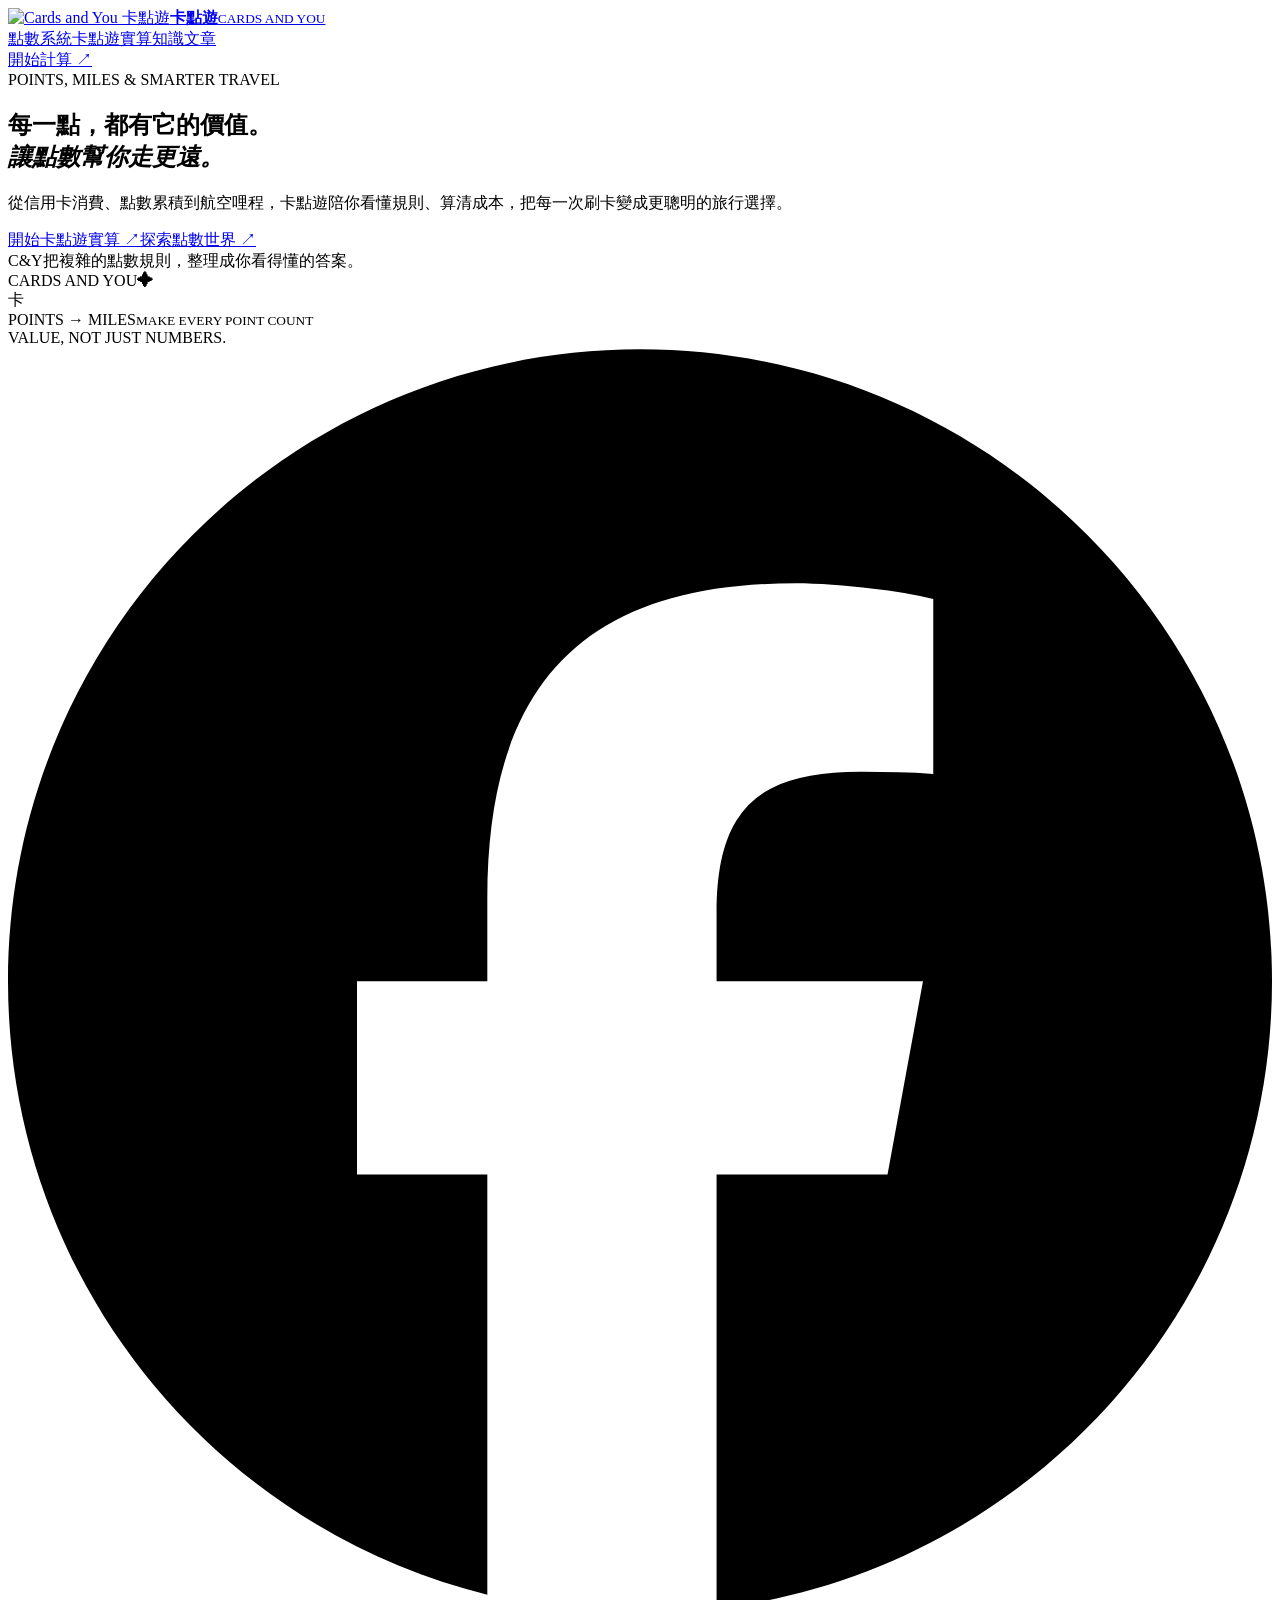
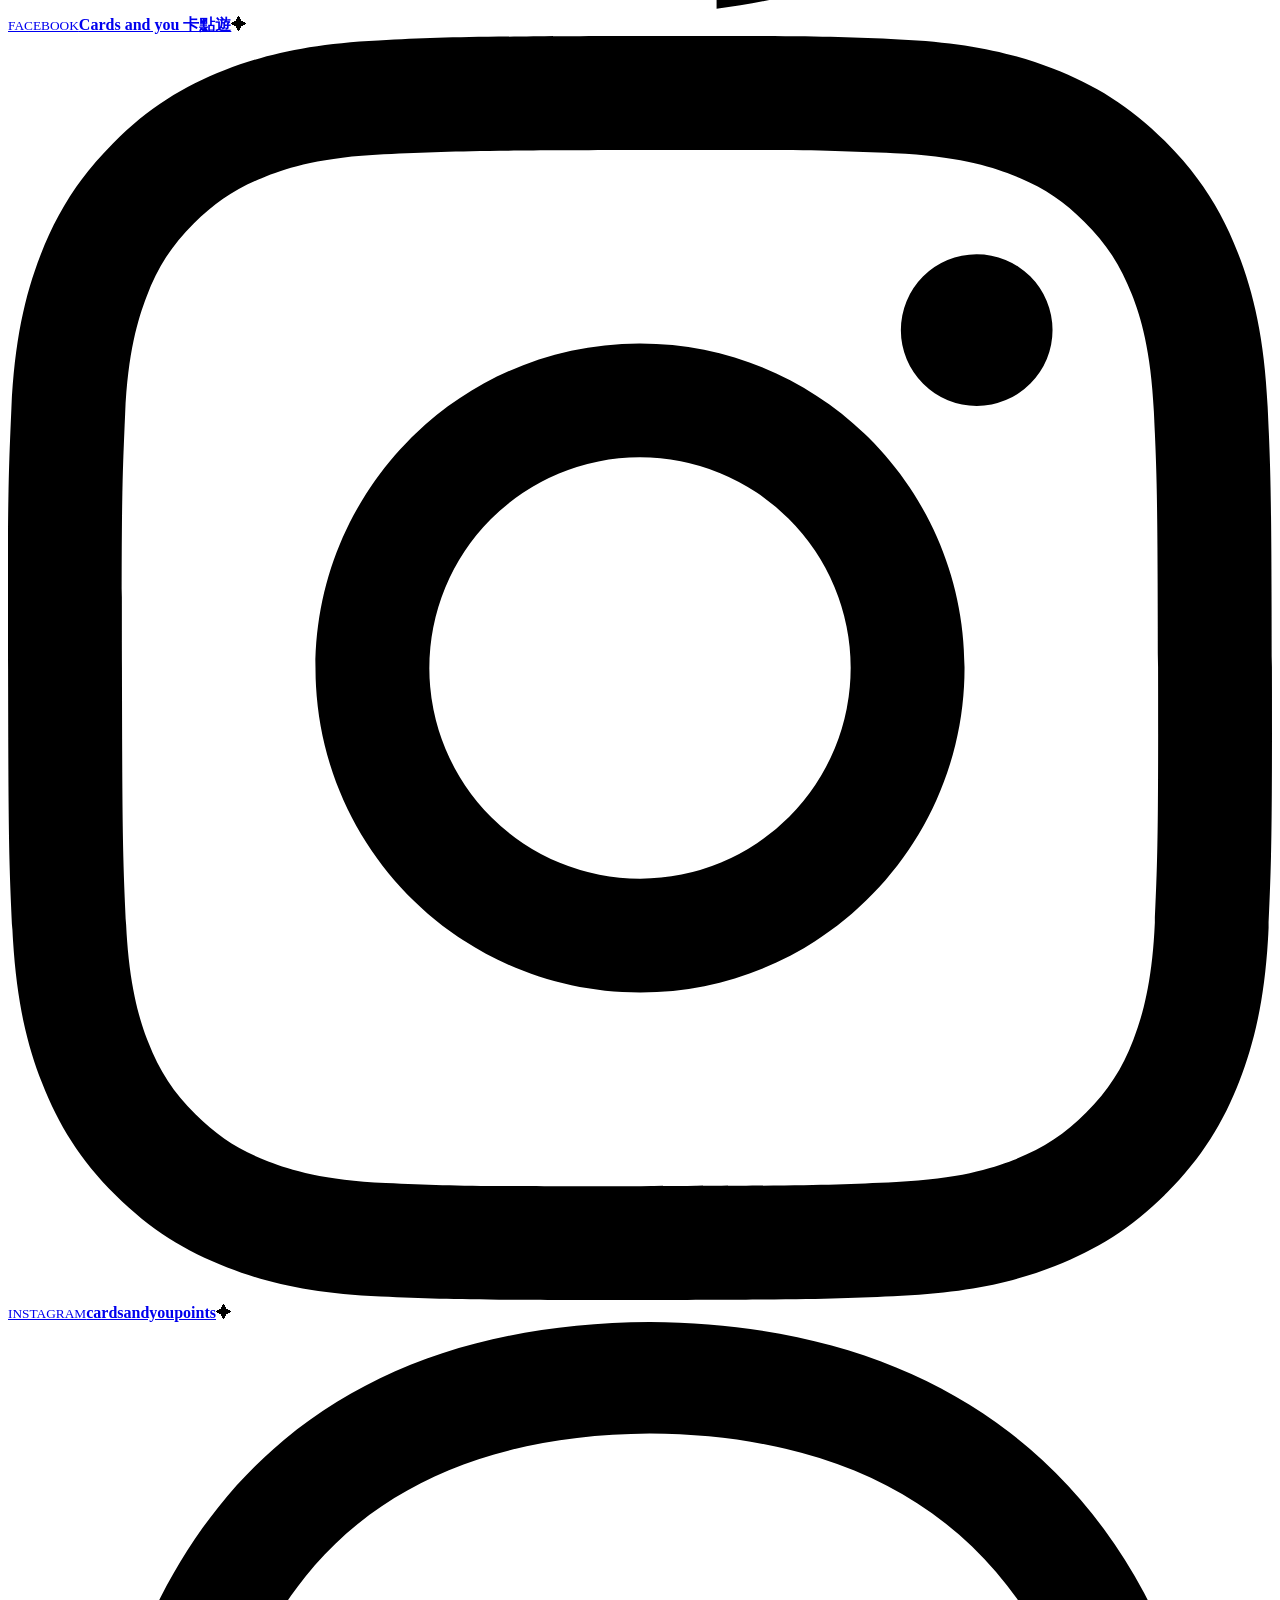
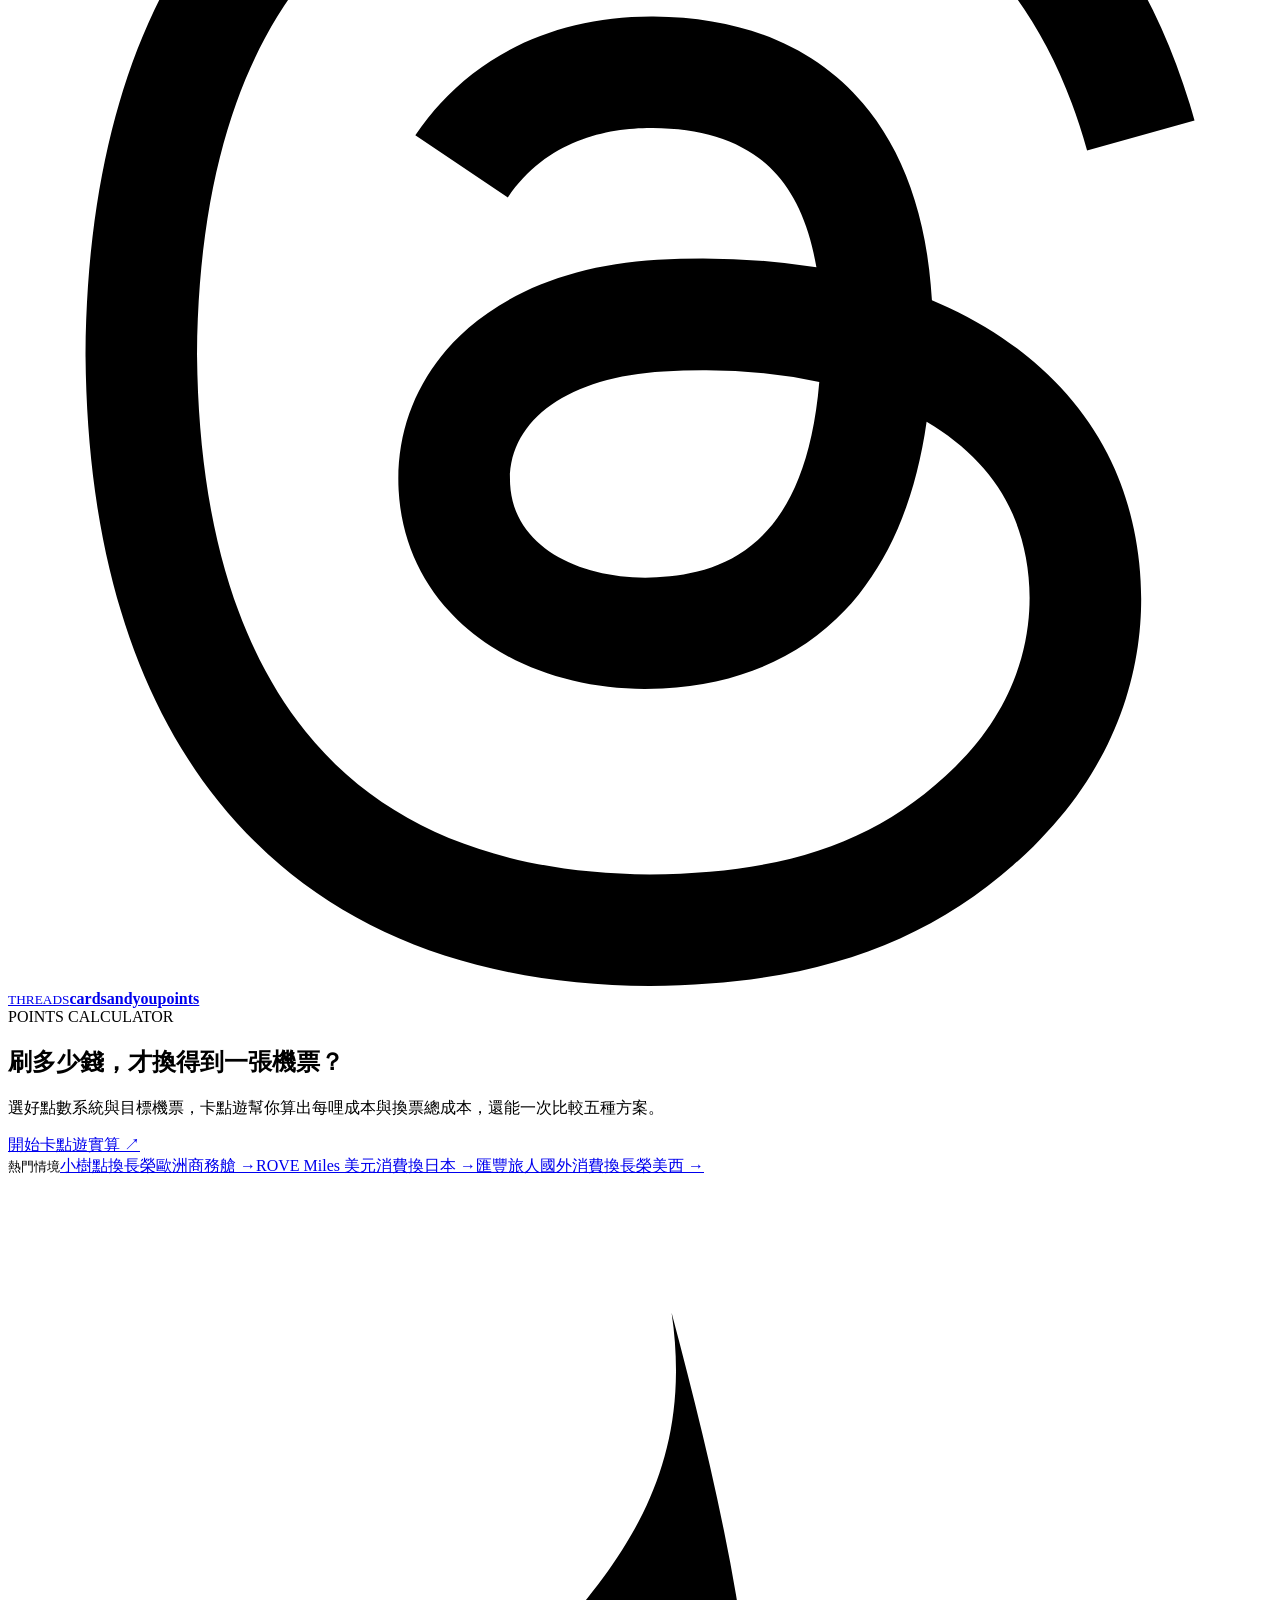
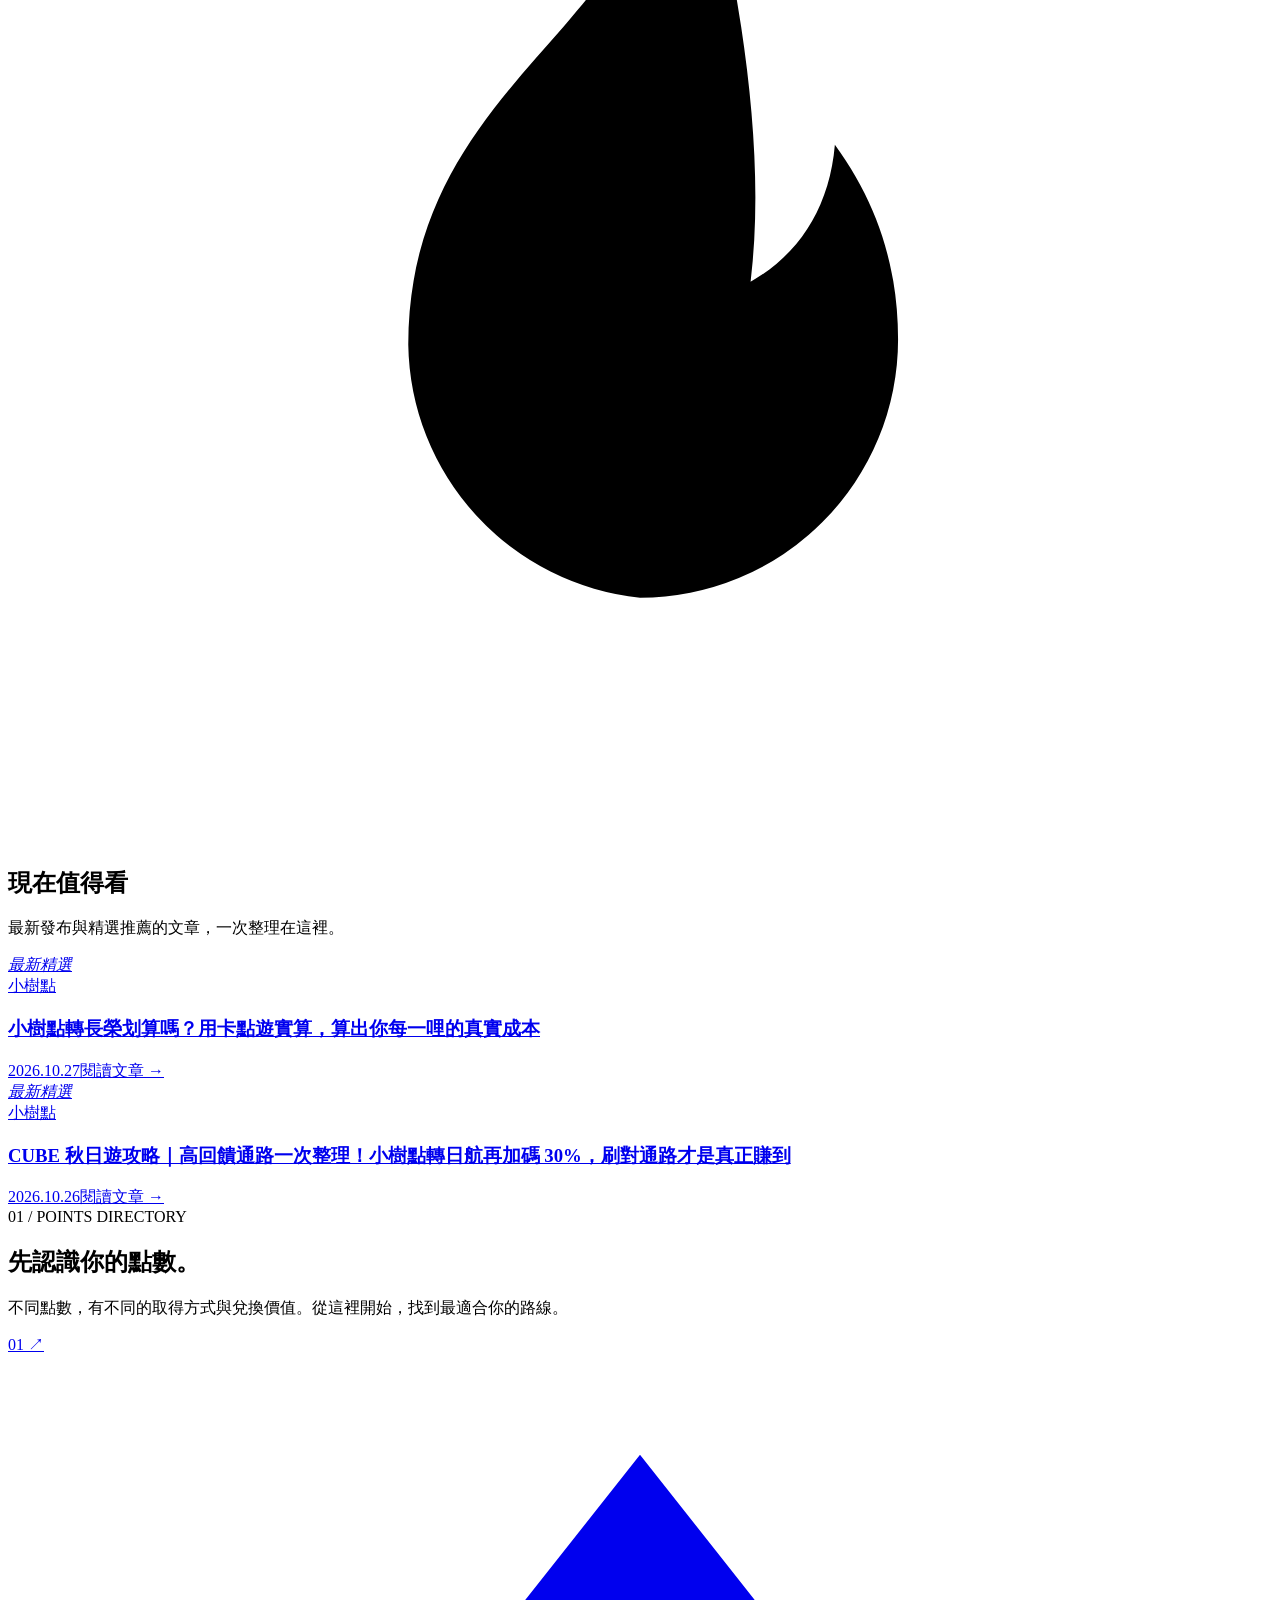
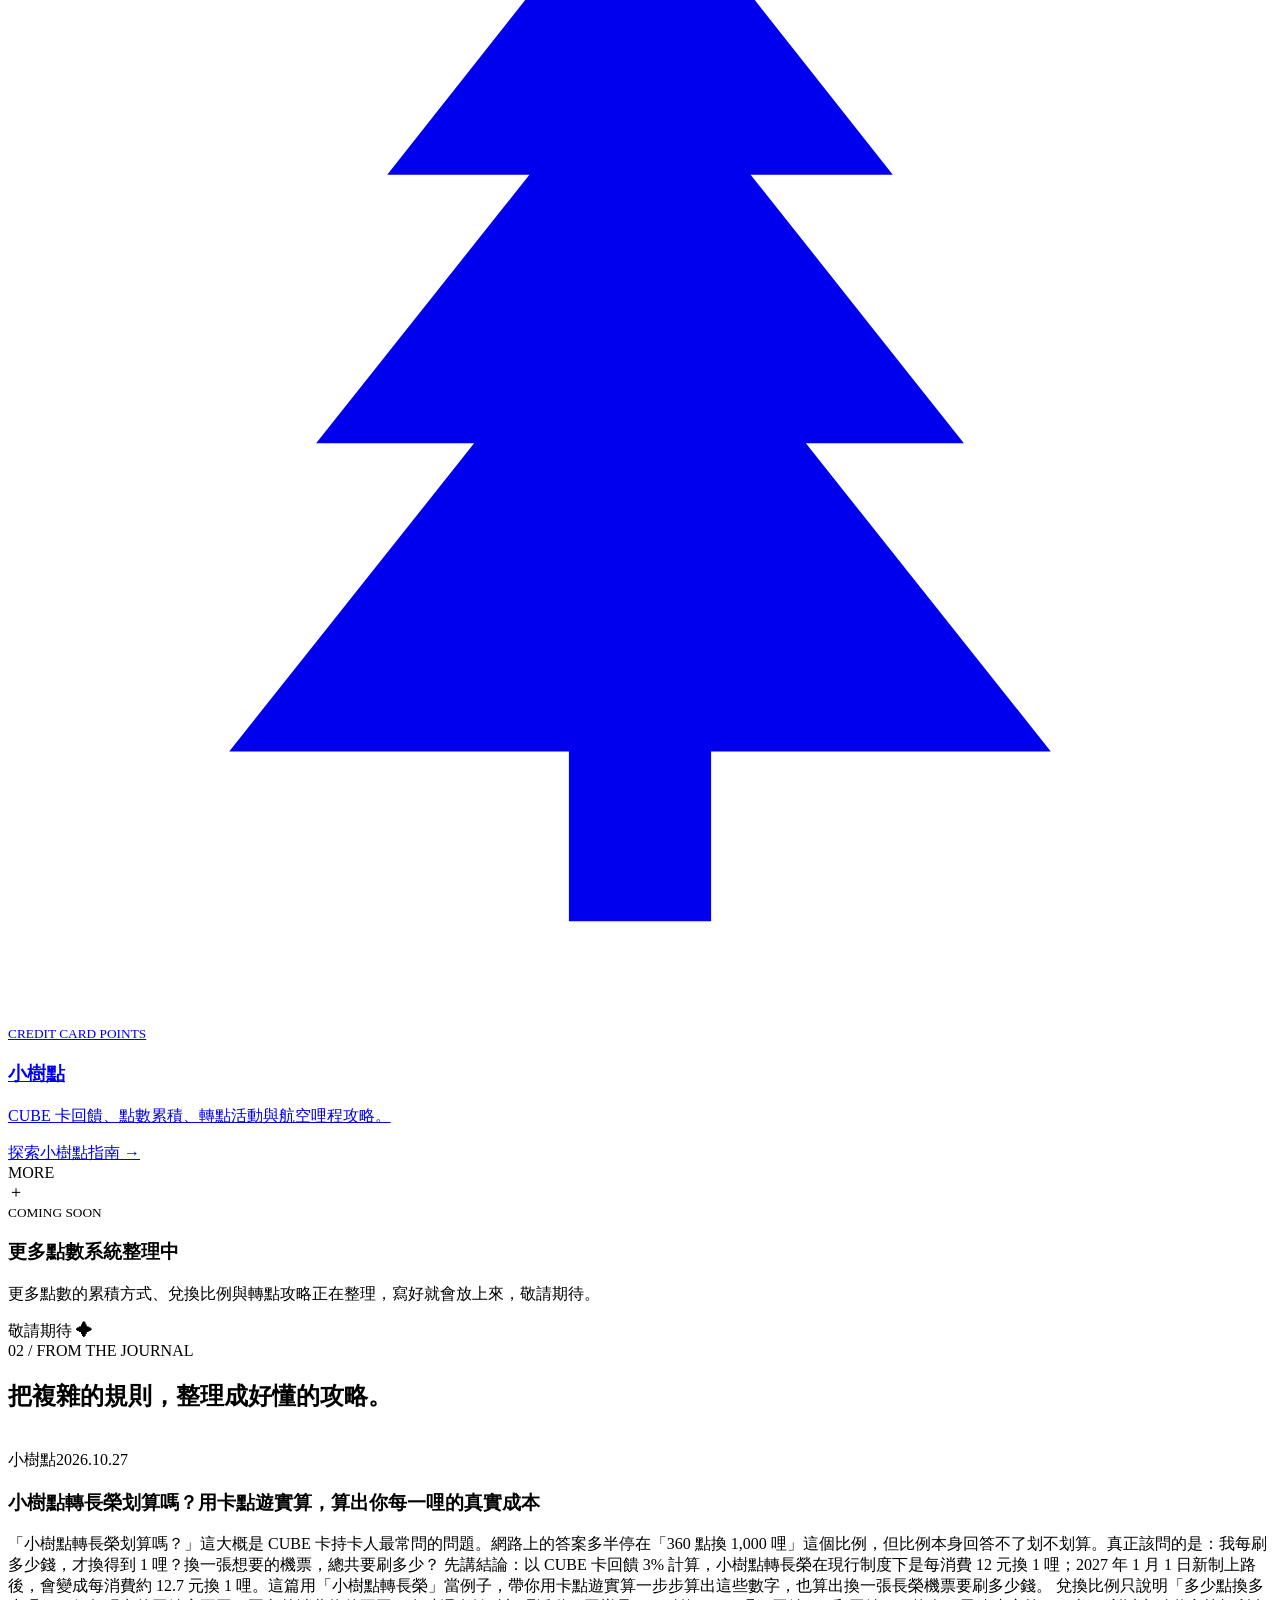
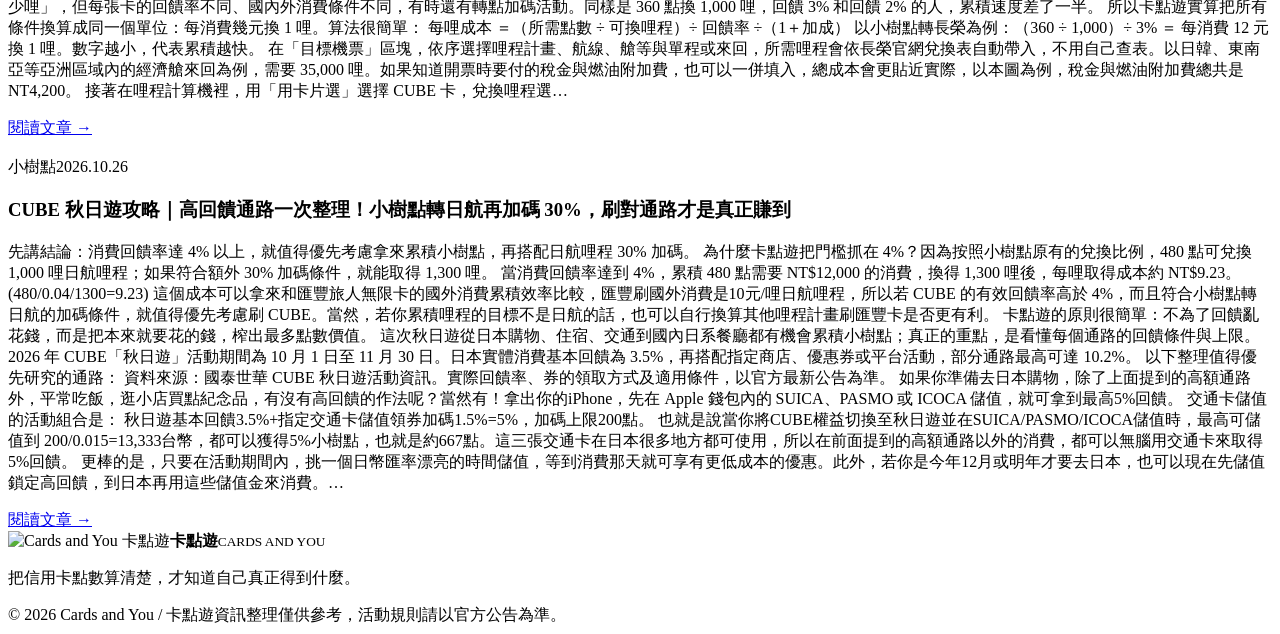
==== index.html @ 65277cbb "Updated from Publii" ====
<!DOCTYPE html><html lang="zh-tw"><head><meta charset="utf-8"><meta name="viewport" content="width=device-width,initial-scale=1"><title>Cards and You 卡點遊</title><meta name="description" content="這是一個介紹與計算信用卡點數價值的地方，想用小小點數累積大大回饋的你，一起來卡點遊吧"><meta name="generator" content="Publii Open-Source CMS for Static Site"><link rel="canonical" href="https://cardsandyou.com/"><link rel="alternate" type="application/atom+xml" href="https://cardsandyou.com/feed.xml" title="Cards and You 卡點遊 - RSS"><link rel="alternate" type="application/json" href="https://cardsandyou.com/feed.json" title="Cards and You 卡點遊 - JSON"><meta property="og:title" content="Cards and You 卡點遊"><meta property="og:image" content="https://cardsandyou.com/media/website/Qia-Dian-You-IGCui-Du-Zhao-Qu-Chu-Zi-Ti-Feng-Mian-02.jpg"><meta property="og:image:width" content="1024"><meta property="og:image:height" content="1054"><meta property="og:site_name" content="Cards and You 卡點遊"><meta property="og:description" content="這是一個介紹與計算信用卡點數價值的地方，想用小小點數累積大大回饋的你，一起來卡點遊吧"><meta property="og:url" content="https://cardsandyou.com/"><meta property="og:type" content="website"><link rel="icon" href="https://cardsandyou.com/assets/brand/favicon.png" type="image/png"><link rel="stylesheet" href="https://cardsandyou.com/assets/css/style.css?v&#x3D;001048e12874b415f99902c2e0db3fa6"><script type="application/ld+json">{"@context":"http://schema.org","@type":"Organization","name":"Cards and You 卡點遊","logo":"https://cardsandyou.com/media/website/Qia-Dian-You-IGCui-Du-Zhao-Qu-Chu-Zi-Ti-Feng-Mian-02.jpg","url":"https://cardsandyou.com/"}</script></head><body class="home-template"><header><div class="wrap nav"><a class="brand" href="https://cardsandyou.com/"><img class="brand-logo" src="https://cardsandyou.com/media/website/Qia-Dian-You-IGCui-Du-Zhao-Qu-Chu-Zi-Ti-Feng-Mian-02.jpg" alt="Cards and You 卡點遊"><span><b>卡點遊</b><small>CARDS AND YOU</small></span></a><nav><a href="https://cardsandyou.com/#points">點數系統</a><a href="https://cardsandyou.com/calculator/">卡點遊實算</a><a href="https://cardsandyou.com/#articles">知識文章</a></nav><a class="nav-cta mobile-cta" href="https://cardsandyou.com/calculator/">開始計算 ↗</a></div></header><main><section class="hero"><div class="wrap hero-grid"><div><div class="eyebrow">POINTS, MILES & SMARTER TRAVEL</div><h1>每一點，都有它的價值。<br><em>讓點數幫你走更遠。</em></h1><p>從信用卡消費、點數累積到航空哩程，卡點遊陪你看懂規則、算清成本，把每一次刷卡變成更聰明的旅行選擇。</p><div class="actions"><a class="btn gold" href="https://cardsandyou.com/calculator/">開始卡點遊實算 ↗</a><a class="btn gold" href="#points">探索點數世界 ↗</a></div><div class="hero-note"><span class="mini-seal">C&Y</span>把複雜的點數規則，整理成你看得懂的答案。</div></div><div class="hero-art"><div class="orbit o1"></div><div class="orbit o2"></div><div class="coin"></div><div class="bank-card"><div class="cardtop"><span>CARDS AND YOU</span><b>✦</b></div><div class="chip"></div><div class="card-avatar"><img src="https://cardsandyou.com/assets/brand/ig-avatar.png" alt="卡點遊頭像" onerror="this.remove()"><span>卡</span></div><div class="cardbottom">POINTS → MILES<small>MAKE EVERY POINT COUNT</small></div></div><label class="hero-caption">VALUE, NOT JUST NUMBERS.</label></div></div></section><div class="social-bar"><div class="wrap"><a class="social" href="https://www.facebook.com/share/19ZxwC1Ykf/" target="_blank" rel="noopener" aria-label="Facebook：Cards and you 卡點遊"><span class="social-ico"><svg viewBox="0 0 24 24" aria-hidden="true"><path d="M9.101 23.691v-7.98H6.627v-3.667h2.474v-1.58c0-4.085 1.848-5.978 5.858-5.978.401 0 .955.042 1.468.103a8.68 8.68 0 0 1 1.141.195v3.325a8.623 8.623 0 0 0-.653-.036 26.805 26.805 0 0 0-.733-.009c-.707 0-1.259.096-1.675.309a1.686 1.686 0 0 0-.679.622c-.258.42-.374.995-.374 1.752v1.297h3.919l-.386 2.103-.287 1.564h-3.246v8.245C19.396 23.238 24 18.179 24 12.044c0-6.627-5.373-12-12-12s-12 5.373-12 12c0 5.628 3.874 10.35 9.101 11.647Z"/></svg></span><span><small>FACEBOOK</small><b>Cards and you 卡點遊</b></span></a><span class="social-sep" aria-hidden="true">✦</span><a class="social" href="https://www.instagram.com/cardsandyoupoints/" target="_blank" rel="noopener" aria-label="Instagram：cardsandyoupoints"><span class="social-ico"><svg viewBox="0 0 24 24" aria-hidden="true"><path d="M7.0301.084c-1.2768.0602-2.1487.264-2.911.5634-.7888.3075-1.4575.72-2.1228 1.3877-.6652.6677-1.075 1.3368-1.3802 2.127-.2954.7638-.4956 1.6365-.552 2.914-.0564 1.2775-.0689 1.6882-.0626 4.947.0062 3.2586.0206 3.6671.0825 4.9473.061 1.2765.264 2.1482.5635 2.9107.308.7889.72 1.4573 1.388 2.1228.6679.6655 1.3365 1.0743 2.1285 1.38.7632.295 1.6361.4961 2.9134.552 1.2773.056 1.6884.069 4.9462.0627 3.2578-.0062 3.668-.0207 4.9478-.0814 1.28-.0607 2.147-.2652 2.9098-.5633.7889-.3086 1.4578-.72 2.1228-1.3881.665-.6682 1.0745-1.3378 1.3795-2.1284.2957-.7632.4966-1.636.552-2.9124.056-1.2809.0692-1.6898.063-4.948-.0063-3.2583-.021-3.6668-.0817-4.9465-.0607-1.2797-.264-2.1487-.5633-2.9117-.3084-.7889-.72-1.4568-1.3876-2.1228C21.2982 1.33 20.628.9208 19.8378.6165 19.074.321 18.2017.1197 16.9244.0645 15.6471.0093 15.236-.005 11.977.0014 8.718.0076 8.31.0215 7.0301.0839m.1402 21.6932c-1.17-.0509-1.8053-.2453-2.2287-.408-.5606-.216-.96-.4771-1.3819-.895-.422-.4178-.6811-.8186-.9-1.378-.1644-.4234-.3624-1.058-.4171-2.228-.0595-1.2645-.072-1.6442-.079-4.848-.007-3.2037.0053-3.583.0607-4.848.05-1.169.2456-1.805.408-2.2282.216-.5613.4762-.96.895-1.3816.4188-.4217.8184-.6814 1.3783-.9003.423-.1651 1.0575-.3614 2.227-.4171 1.2655-.06 1.6447-.072 4.848-.079 3.2033-.007 3.5835.005 4.8495.0608 1.169.0508 1.8053.2445 2.228.408.5608.216.96.4754 1.3816.895.4217.4194.6816.8176.9005 1.3787.1653.4217.3617 1.056.4169 2.2263.0602 1.2655.0739 1.645.0796 4.848.0058 3.203-.0055 3.5834-.061 4.848-.051 1.17-.245 1.8055-.408 2.2294-.216.5604-.4763.96-.8954 1.3814-.419.4215-.8181.6811-1.3783.9-.4224.1649-1.0577.3617-2.2262.4174-1.2656.0595-1.6448.072-4.8493.079-3.2045.007-3.5825-.006-4.848-.0608M16.953 5.5864A1.44 1.44 0 1 0 18.39 4.144a1.44 1.44 0 0 0-1.437 1.4424M5.8385 12.012c.0067 3.4032 2.7706 6.1557 6.173 6.1493 3.4026-.0065 6.157-2.7701 6.1506-6.1733-.0065-3.4032-2.771-6.1565-6.174-6.1498-3.403.0067-6.156 2.771-6.1496 6.1738M8 12.0077a4 4 0 1 1 4.008 3.9921A3.9996 3.9996 0 0 1 8 12.0077"/></svg></span><span><small>INSTAGRAM</small><b>cardsandyoupoints</b></span></a><span class="social-sep" aria-hidden="true">✦</span><a class="social" href="https://www.threads.com/@cardsandyoupoints" target="_blank" rel="noopener" aria-label="Threads：cardsandyoupoints"><span class="social-ico"><svg viewBox="0 0 24 24" aria-hidden="true"><path d="M12.186 24h-.007c-3.581-.024-6.334-1.205-8.184-3.509C2.35 18.44 1.5 15.586 1.472 12.01v-.017c.03-3.579.879-6.43 2.525-8.482C5.845 1.205 8.6.024 12.18 0h.014c2.746.02 5.043.725 6.826 2.098 1.677 1.29 2.858 3.13 3.509 5.467l-2.04.569c-1.104-3.96-3.898-5.984-8.304-6.015-2.91.022-5.11.936-6.54 2.717C4.307 6.504 3.616 8.914 3.589 12c.027 3.086.718 5.496 2.057 7.164 1.43 1.783 3.631 2.698 6.54 2.717 2.623-.02 4.358-.631 5.8-2.045 1.647-1.613 1.618-3.593 1.09-4.798-.31-.71-.873-1.3-1.634-1.75-.192 1.352-.622 2.446-1.284 3.272-.886 1.102-2.14 1.704-3.73 1.79-1.202.065-2.361-.218-3.259-.801-1.063-.689-1.685-1.74-1.752-2.964-.065-1.19.408-2.285 1.33-3.082.88-.76 2.119-1.207 3.583-1.291a13.853 13.853 0 0 1 3.02.142c-.126-.742-.375-1.332-.75-1.757-.513-.586-1.308-.883-2.359-.89h-.029c-.844 0-1.992.232-2.721 1.32L7.734 7.847c.98-1.454 2.568-2.256 4.478-2.256h.044c3.194.02 5.097 1.975 5.287 5.388.108.046.216.094.321.142 1.49.7 2.58 1.761 3.154 3.07.797 1.82.871 4.79-1.548 7.158-1.85 1.81-4.094 2.628-7.277 2.65Zm1.003-11.69c-.242 0-.487.007-.739.021-1.836.103-2.98.946-2.916 2.143.067 1.256 1.452 1.839 2.784 1.767 1.224-.065 2.818-.543 3.086-3.71a10.5 10.5 0 0 0-2.215-.221z"/></svg></span><span><small>THREADS</small><b>cardsandyoupoints</b></span></a></div></div><section class="tool-cta"><div class="wrap"><div class="tool-cta-main"><div class="eyebrow">POINTS CALCULATOR</div><h2>刷多少錢，才換得到一張機票？</h2><p>選好點數系統與目標機票，卡點遊幫你算出每哩成本與換票總成本，還能一次比較五種方案。</p><a class="btn gold" href="https://cardsandyou.com/calculator/">開始卡點遊實算 ↗</a></div><div class="tool-cta-links"><small>熱門情境</small><a href="https://cardsandyou.com/calculator/
?card=cube&amp;to=長榮航空&amp;tk=eva:2:c">小樹點換長榮歐洲商務艙 <b>→</b></a><a href="https://cardsandyou.com/calculator/
?card=rove&amp;to=亞洲萬里通&amp;tk=asia:1:y">ROVE Miles 美元消費換日本 <b>→</b></a><a href="https://cardsandyou.com/calculator/
?card=hsbc-ti&amp;region=overseas&amp;to=長榮航空&amp;tk=eva:3:c">匯豐旅人國外消費換長榮美西 <b>→</b></a></div></div></section><section class="hot" id="hot"><div class="wrap"><div class="hot-head"><h2><svg class="flame" viewBox="0 0 24 24" aria-hidden="true"><path d="M12.6 2.2c.4 2.7-.7 4.4-2 5.9-1.4 1.6-3 3.2-3 6.1A4.9 4.9 0 0 0 12 19a4.9 4.9 0 0 0 4.9-4.9c0-1.4-.4-2.6-1.2-3.7-.1 1.2-.7 2.1-1.6 2.6.4-3.3-.6-7.4-1.5-10.8Z" fill="currentColor"/><path d="M12 21.8c3.9 0 7-2.9 7-6.6 0-3.6-2-6.3-4.3-8.5.6 2.4.4 4.5-.6 6.1-.3-1.3-1-2.4-2-3.2.3 2.6-.8 4.2-1.9 5.5-.6.8-1 1.5-1 2.4 0 1.5 1.2 2.6 2.8 2.6" fill="none"/></svg>現在值得看</h2><p>最新發布與精選推薦的文章，一次整理在這裡。</p></div><div class="hot-grid" id="hotGrid"><a class="hot-card" href="https://cardsandyou.com/calculator-introduction/" data-id="3" data-badge="new"><div class="hot-thumb artimg has-img"><img src="https://cardsandyou.com/media/posts/3/1027Qia-Dian-You-Ji-Suan-Ji-Wen-Zhang-Feng-Mian.png" loading="lazy" alt=""><span class="hot-badges"><em class="b-new">最新</em></span></div><div class="hot-body"><span class="hot-tag">小樹點</span><h3>小樹點轉長榮划算嗎？用卡點遊實算，算出你每一哩的真實成本</h3><div class="hot-meta"><time datetime="2026-10-27">2026.10.27</time><span>閱讀文章 →</span></div></div></a><a class="hot-card" href="https://cardsandyou.com/cube-autumnevents-jal-bonus/" data-id="2" data-badge="new"><div class="hot-thumb artimg has-img"><img src="https://cardsandyou.com/media/posts/2/Qiu-Ri-You-Wen-Zhang-Feng-Mian-Fu-Shi-Hui.jpg" loading="lazy" alt=""><span class="hot-badges"><em class="b-new">最新</em></span></div><div class="hot-body"><span class="hot-tag">小樹點</span><h3>CUBE 秋日遊攻略｜高回饋通路一次整理！小樹點轉日航再加碼 30%，刷對通路才是真正賺到</h3><div class="hot-meta"><time datetime="2026-10-26">2026.10.26</time><span>閱讀文章 →</span></div></div></a><a class="hot-card" href="https://cardsandyou.com/calculator-introduction/" data-id="3" data-badge="hot"><div class="hot-thumb artimg has-img"><img src="https://cardsandyou.com/media/posts/3/1027Qia-Dian-You-Ji-Suan-Ji-Wen-Zhang-Feng-Mian.png" loading="lazy" alt=""><span class="hot-badges"><em class="b-hot">精選</em></span></div><div class="hot-body"><span class="hot-tag">小樹點</span><h3>小樹點轉長榮划算嗎？用卡點遊實算，算出你每一哩的真實成本</h3><div class="hot-meta"><time datetime="2026-10-27">2026.10.27</time><span>閱讀文章 →</span></div></div></a><a class="hot-card" href="https://cardsandyou.com/cube-autumnevents-jal-bonus/" data-id="2" data-badge="hot"><div class="hot-thumb artimg has-img"><img src="https://cardsandyou.com/media/posts/2/Qiu-Ri-You-Wen-Zhang-Feng-Mian-Fu-Shi-Hui.jpg" loading="lazy" alt=""><span class="hot-badges"><em class="b-hot">精選</em></span></div><div class="hot-body"><span class="hot-tag">小樹點</span><h3>CUBE 秋日遊攻略｜高回饋通路一次整理！小樹點轉日航再加碼 30%，刷對通路才是真正賺到</h3><div class="hot-meta"><time datetime="2026-10-26">2026.10.26</time><span>閱讀文章 →</span></div></div></a></div></div></section><section id="points" class="section"><div class="wrap"><div class="section-head"><div><div class="eyebrow">01 / POINTS DIRECTORY</div><h2>先認識你的點數。</h2></div><p>不同點數，有不同的取得方式與兌換價值。從這裡開始，找到最適合你的路線。</p></div><div class="cards"><a class="system-card" href="https://cardsandyou.com/tags/treepoints/"><div class="cardtopline">01 <span>↗</span></div><div class="icon green logo-slot"><img src="https://cardsandyou.com/assets/logos/xiaoshudian.png" alt="小樹點" onload="this.parentNode.classList.add('has-logo')" onerror="this.remove()"><em><svg class="tree-ico" viewBox="0 0 32 32" aria-hidden="true"><path d="M16 2.5 9.6 10.6h3.6L7.8 17.4h4L5.6 25.2h8.6v4.3h3.6v-4.3h8.6l-6.2-7.8h4l-5.4-6.8h3.6Z" fill="currentColor"/></svg></em></div><small>CREDIT CARD POINTS</small><h3>小樹點</h3><p>CUBE 卡回饋、點數累積、轉點活動與航空哩程攻略。</p><footer>探索小樹點指南 <b>→</b></footer></a><div class="system-card coming" aria-label="更多點數系統整理中"><div class="cardtopline">MORE</div><div class="icon coming-ico">＋</div><small>COMING SOON</small><h3>更多點數系統整理中</h3><p>更多點數的累積方式、兌換比例與轉點攻略正在整理，寫好就會放上來，敬請期待。</p><footer>敬請期待 <b>✦</b></footer></div></div></div></section><section id="articles" class="section articles-section"><div class="wrap"><div class="section-head"><div><div class="eyebrow">02 / FROM THE JOURNAL</div><h2>把複雜的規則，整理成好懂的攻略。</h2></div></div><div class="articles"><article><a class="card-link" href="https://cardsandyou.com/calculator-introduction/" aria-label="小樹點轉長榮划算嗎？用卡點遊實算，算出你每一哩的真實成本"></a><div class="artimg has-img"><img src="https://cardsandyou.com/media/posts/3/1027Qia-Dian-You-Ji-Suan-Ji-Wen-Zhang-Feng-Mian.png" loading="lazy" alt=""></div><div class="articlebody"><div class="meta"><span>小樹點</span><time datetime="2026-10-27">2026.10.27</time></div><h3>小樹點轉長榮划算嗎？用卡點遊實算，算出你每一哩的真實成本</h3><p>「小樹點轉長榮划算嗎？」這大概是 CUBE 卡持卡人最常問的問題。網路上的答案多半停在「360 點換 1,000 哩」這個比例，但比例本身回答不了划不划算。真正該問的是：我每刷多少錢，才換得到 1 哩？換一張想要的機票，總共要刷多少？ 先講結論：以 CUBE 卡回饋 3% 計算，小樹點轉長榮在現行制度下是每消費 12 元換 1 哩；2027 年 1 月 1 日新制上路後，會變成每消費約 12.7 元換 1 哩。這篇用「小樹點轉長榮」當例子，帶你用卡點遊實算一步步算出這些數字，也算出換一張長榮機票要刷多少錢。 兌換比例只說明「多少點換多少哩」，但每張卡的回饋率不同、國內外消費條件不同，有時還有轉點加碼活動。同樣是 360 點換 1,000 哩，回饋 3% 和回饋 2% 的人，累積速度差了一半。 所以卡點遊實算把所有條件換算成同一個單位：每消費幾元換 1 哩。算法很簡單： 每哩成本 ＝（所需點數 ÷ 可換哩程）÷ 回饋率 ÷（1＋加成） 以小樹點轉長榮為例：（360 ÷ 1,000）÷ 3% ＝ 每消費 12 元換 1 哩。數字越小，代表累積越快。 在「目標機票」區塊，依序選擇哩程計畫、航線、艙等與單程或來回，所需哩程會依長榮官網兌換表自動帶入，不用自己查表。以日韓、東南亞等亞洲區域內的經濟艙來回為例，需要 35,000 哩。如果知道開票時要付的稅金與燃油附加費，也可以一併填入，總成本會更貼近實際，以本圖為例，稅金與燃油附加費總共是NT4,200。 接著在哩程計算機裡，用「用卡片選」選擇 CUBE 卡，兌換哩程選&hellip;</p><a href="https://cardsandyou.com/calculator-introduction/">閱讀文章 <b>→</b></a></div></article><article><a class="card-link" href="https://cardsandyou.com/cube-autumnevents-jal-bonus/" aria-label="CUBE 秋日遊攻略｜高回饋通路一次整理！小樹點轉日航再加碼 30%，刷對通路才是真正賺到"></a><div class="artimg has-img"><img src="https://cardsandyou.com/media/posts/2/Qiu-Ri-You-Wen-Zhang-Feng-Mian-Fu-Shi-Hui.jpg" loading="lazy" alt=""></div><div class="articlebody"><div class="meta"><span>小樹點</span><time datetime="2026-10-26">2026.10.26</time></div><h3>CUBE 秋日遊攻略｜高回饋通路一次整理！小樹點轉日航再加碼 30%，刷對通路才是真正賺到</h3><p>先講結論：消費回饋率達 4% 以上，就值得優先考慮拿來累積小樹點，再搭配日航哩程 30% 加碼。 為什麼卡點遊把門檻抓在 4%？因為按照小樹點原有的兌換比例，480 點可兌換 1,000 哩日航哩程；如果符合額外 30% 加碼條件，就能取得 1,300 哩。 當消費回饋率達到 4%，累積 480 點需要 NT$12,000 的消費，換得 1,300 哩後，每哩取得成本約 NT$9.23。 (480/0.04/1300=9.23) 這個成本可以拿來和匯豐旅人無限卡的國外消費累積效率比較，匯豐刷國外消費是10元/哩日航哩程，所以若 CUBE 的有效回饋率高於 4%，而且符合小樹點轉日航的加碼條件，就值得優先考慮刷 CUBE。當然，若你累積哩程的目標不是日航的話，也可以自行換算其他哩程計畫刷匯豐卡是否更有利。 卡點遊的原則很簡單：不為了回饋亂花錢，而是把本來就要花的錢，榨出最多點數價值。 這次秋日遊從日本購物、住宿、交通到國內日系餐廳都有機會累積小樹點；真正的重點，是看懂每個通路的回饋條件與上限。 2026 年 CUBE「秋日遊」活動期間為 10 月 1 日至 11 月 30 日。日本實體消費基本回饋為 3.5%，再搭配指定商店、優惠券或平台活動，部分通路最高可達 10.2%。 以下整理值得優先研究的通路： 資料來源：國泰世華 CUBE 秋日遊活動資訊。實際回饋率、券的領取方式及適用條件，以官方最新公告為準。 如果你準備去日本購物，除了上面提到的高額通路外，平常吃飯，逛小店買點紀念品，有沒有高回饋的作法呢？當然有！拿出你的iPhone，先在 Apple 錢包內的 SUICA、PASMO 或 ICOCA 儲值，就可拿到最高5%回饋。 交通卡儲值的活動組合是： 秋日遊基本回饋3.5%+指定交通卡儲值領券加碼1.5%=5%，加碼上限200點。 也就是說當你將CUBE權益切換至秋日遊並在SUICA/PASMO/ICOCA儲值時，最高可儲值到 200/0.015=13,333台幣，都可以獲得5%小樹點，也就是約667點。這三張交通卡在日本很多地方都可使用，所以在前面提到的高額通路以外的消費，都可以無腦用交通卡來取得5%回饋。 更棒的是，只要在活動期間內，挑一個日幣匯率漂亮的時間儲值，等到消費那天就可享有更低成本的優惠。此外，若你是今年12月或明年才要去日本，也可以現在先儲值鎖定高回饋，到日本再用這些儲值金來消費。&hellip;</p><a href="https://cardsandyou.com/cube-autumnevents-jal-bonus/">閱讀文章 <b>→</b></a></div></article></div></div></section></main><script>/* 現在值得看：最新 2 篇＋精選 2 篇；同一篇只顯示一次（同時是最新與精選時，兩個標籤都顯示） */
(function(){var g=document.getElementById('hotGrid');if(!g)return;var seen={};
[].slice.call(g.querySelectorAll('.hot-card')).forEach(function(c){var id=c.getAttribute('data-id');
 if(seen[id]){var em=c.querySelector('.hot-badges em');seen[id].querySelector('.hot-badges').appendChild(em);c.remove();}else seen[id]=c;});
if(!g.children.length)document.getElementById('hot').style.display='none';})();</script><script>// 航空表格：每一欄的寬度取所有列中最寬的那個，讓中間的分隔點上下對齊
(function(){function align(){const rows=[...document.querySelectorAll('.table .tags')];if(!rows.length)return;const t=document.querySelector('.table');
[1,2].forEach(k=>t.style.setProperty('--t'+k,'auto'));
[1,2].forEach(k=>{const w=Math.max(...rows.map(r=>{const el=r.querySelectorAll('i')[k-1];return el?el.getBoundingClientRect().width:0}));t.style.setProperty('--t'+k,Math.ceil(w)+'px')})}
addEventListener('load',align);addEventListener('resize',align);document.fonts&&document.fonts.ready.then(align);align()})();</script><footer><div class="wrap"><div class="footer-brand"><img class="brand-logo" src="https://cardsandyou.com/media/website/Qia-Dian-You-IGCui-Du-Zhao-Qu-Chu-Zi-Ti-Feng-Mian-02.jpg" alt="Cards and You 卡點遊"><span><b>卡點遊</b><small>CARDS AND YOU</small></span></div><p>把信用卡點數算清楚，才知道自己真正得到什麼。</p><div class="footer-bottom"><span>© 2026 Cards and You / 卡點遊</span><span>資訊整理僅供參考，活動規則請以官方公告為準。</span></div></div></footer><script>/* 連到尚未建立的標籤時，避免空白連結：改連回首頁的點數系統 */
document.querySelectorAll('a[href=""],a[href$="#calculator-missing"]').forEach(function(a){a.setAttribute('href', a.closest('.system-card') ? '#points' : '#');});</script></body></html>
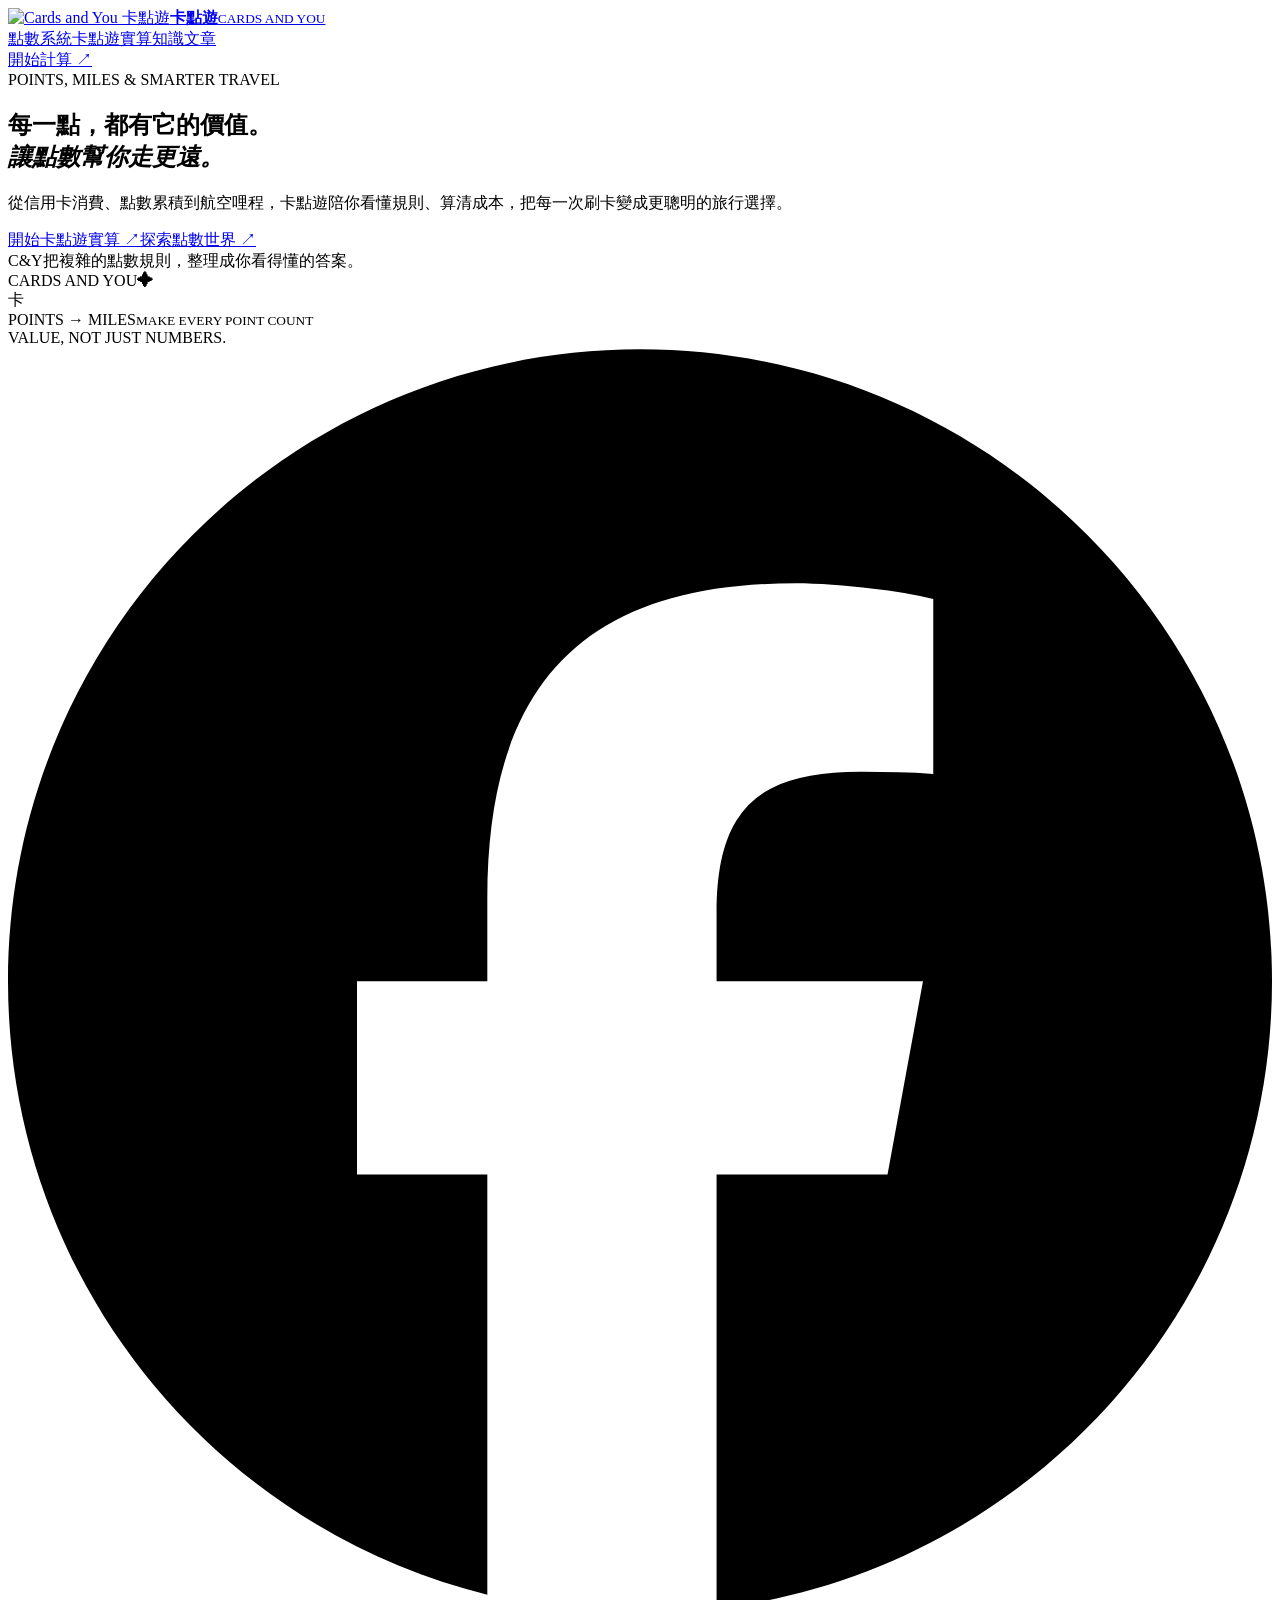
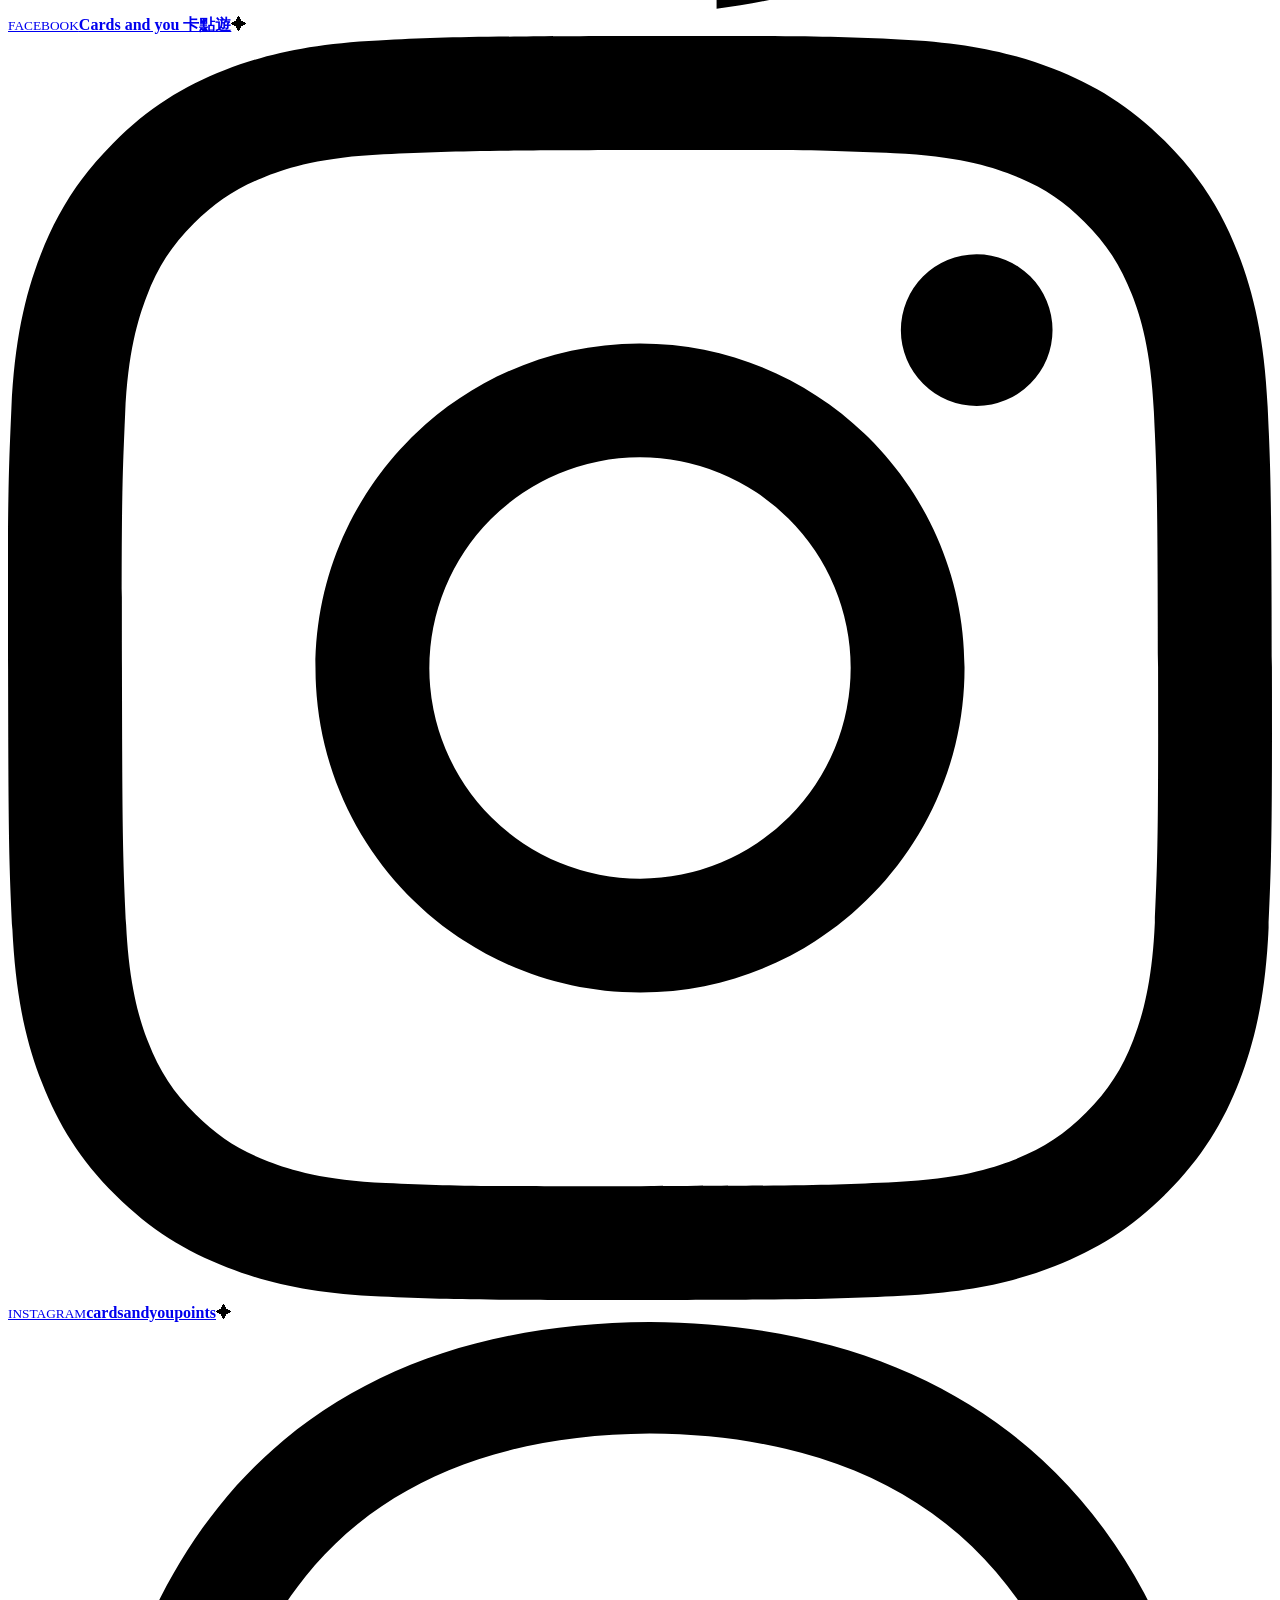
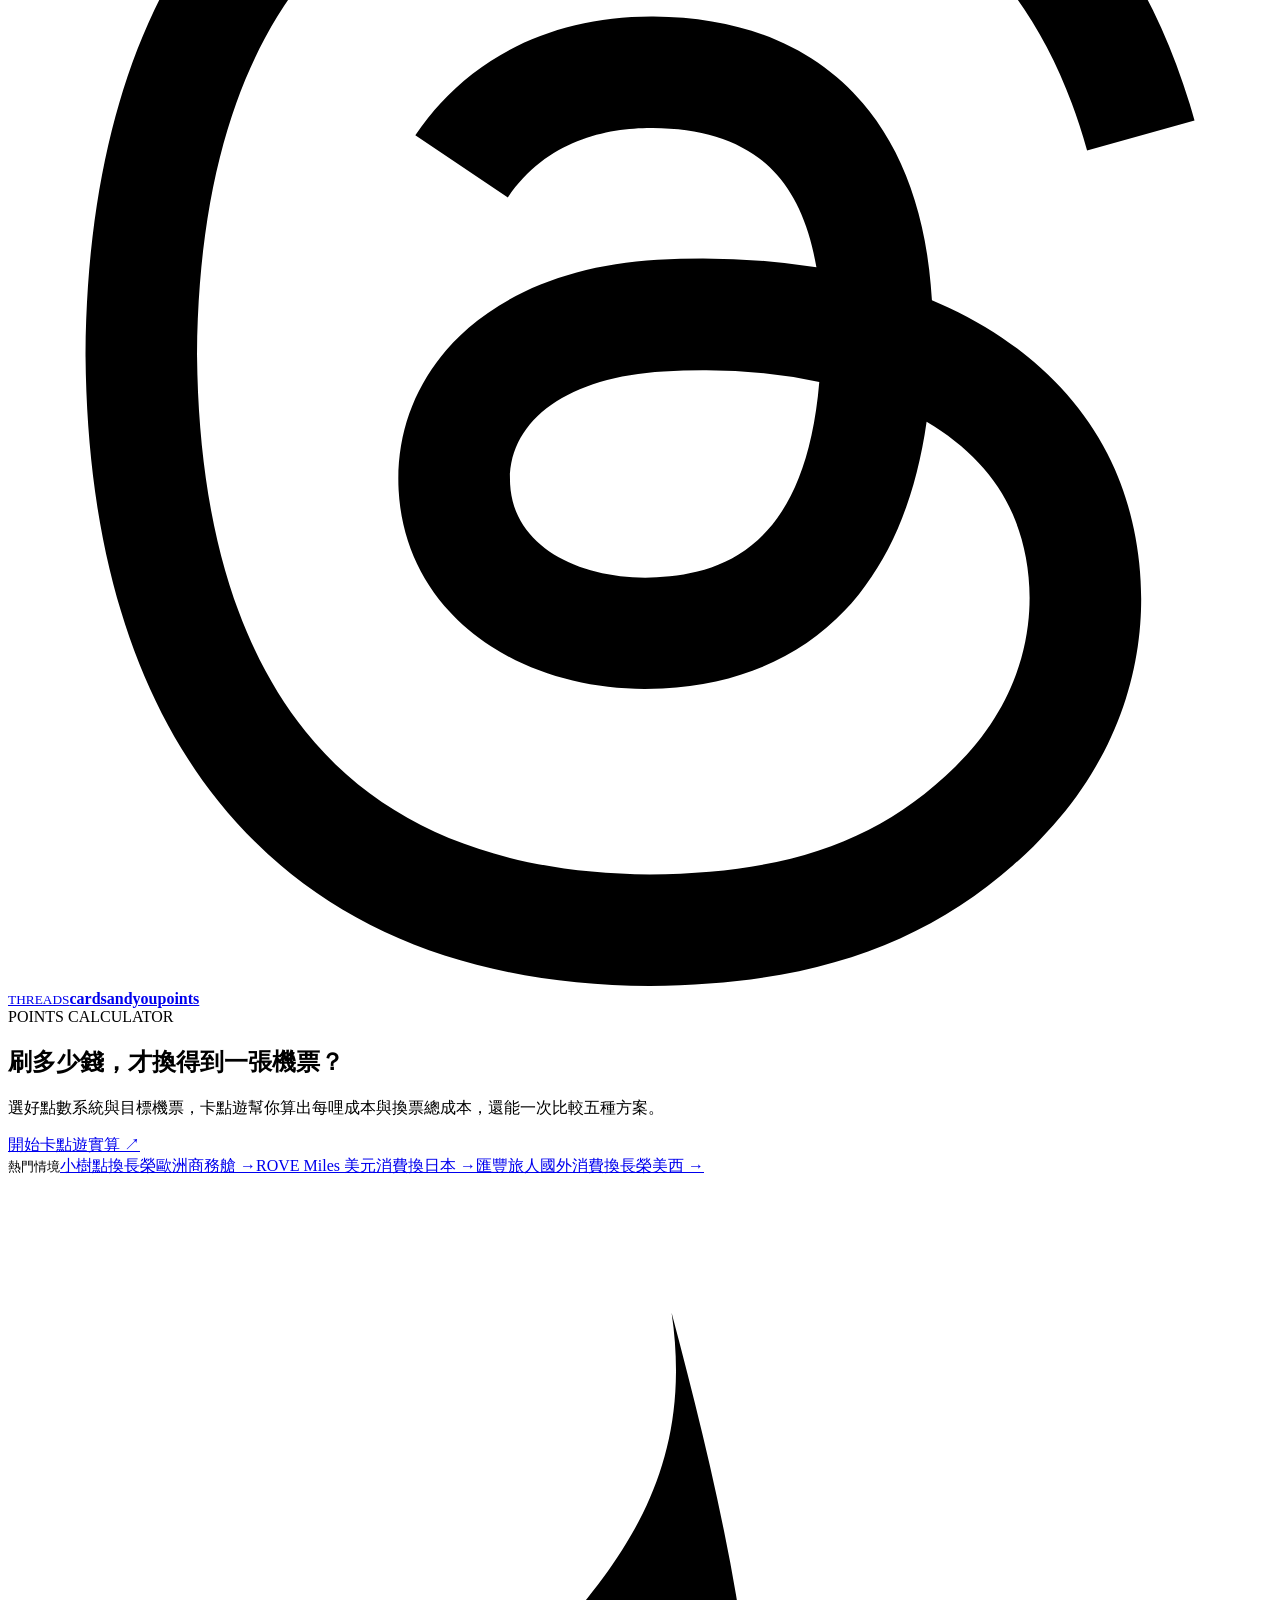
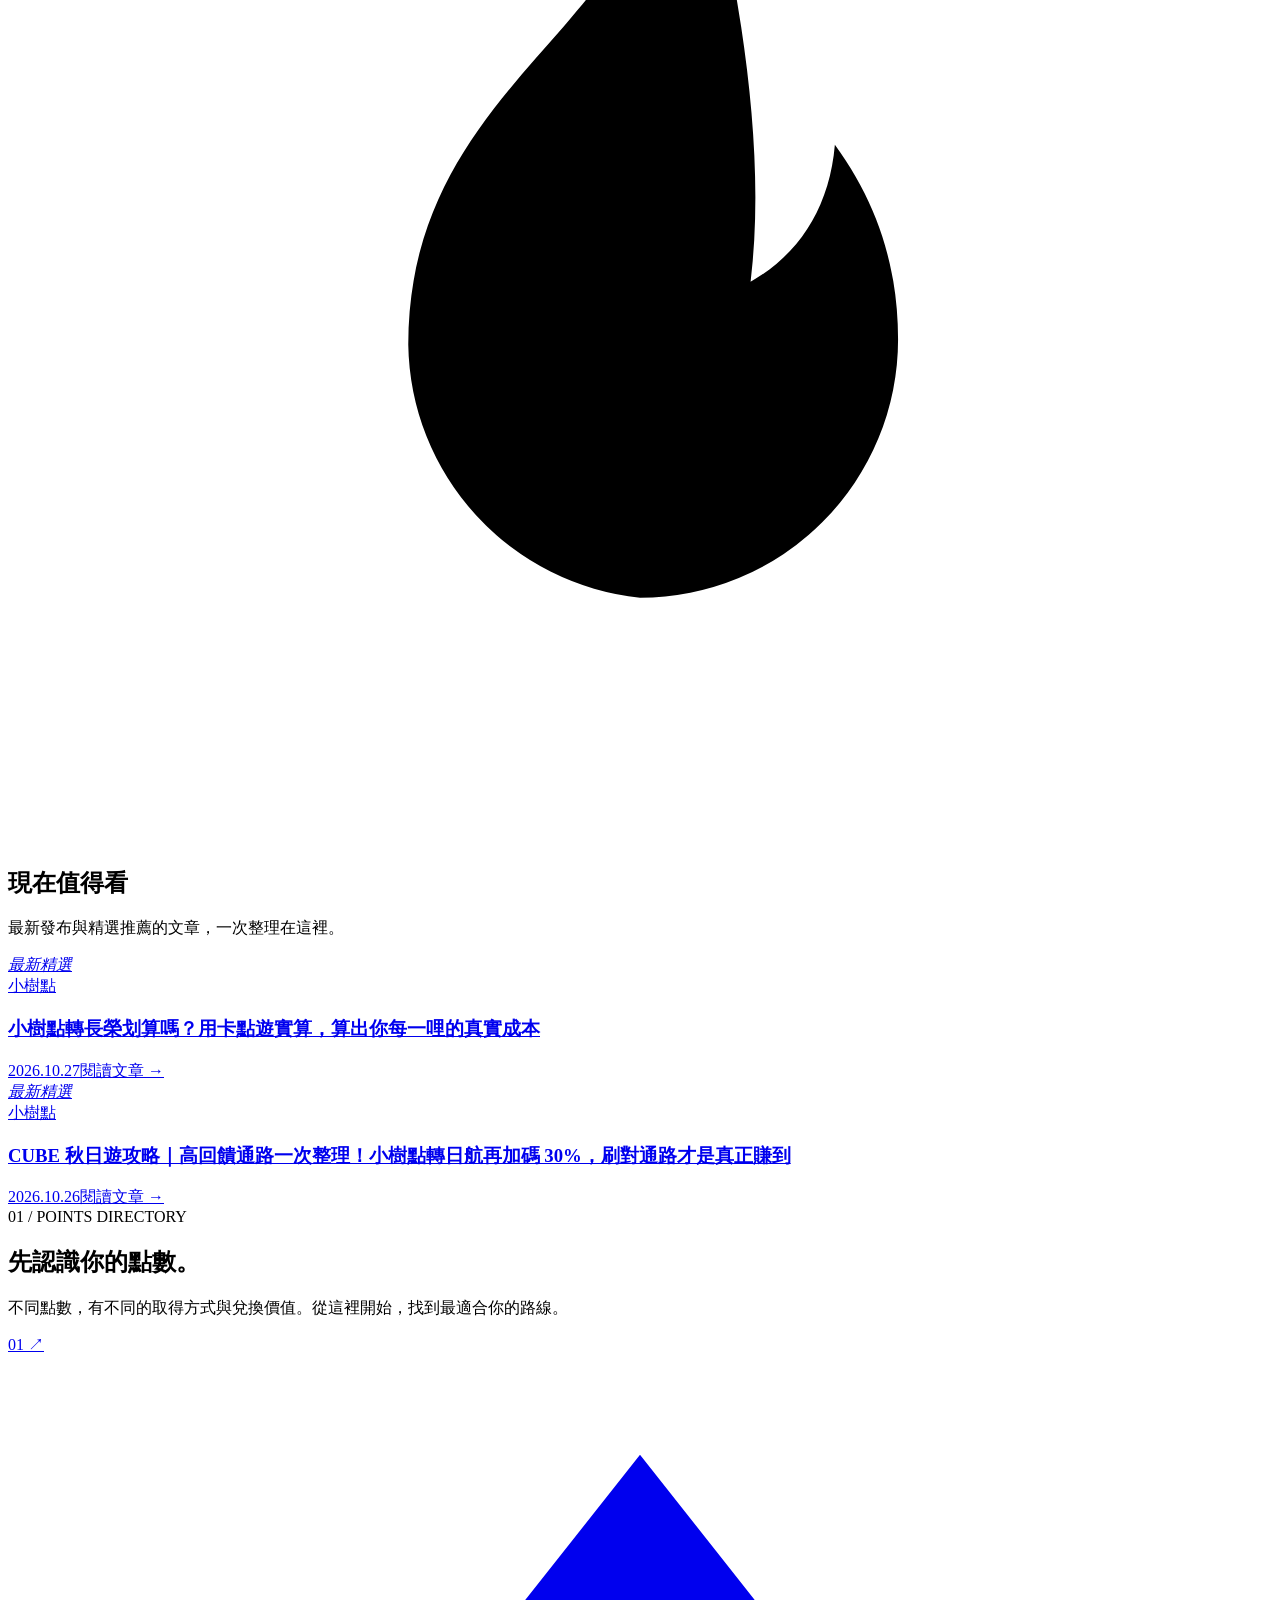
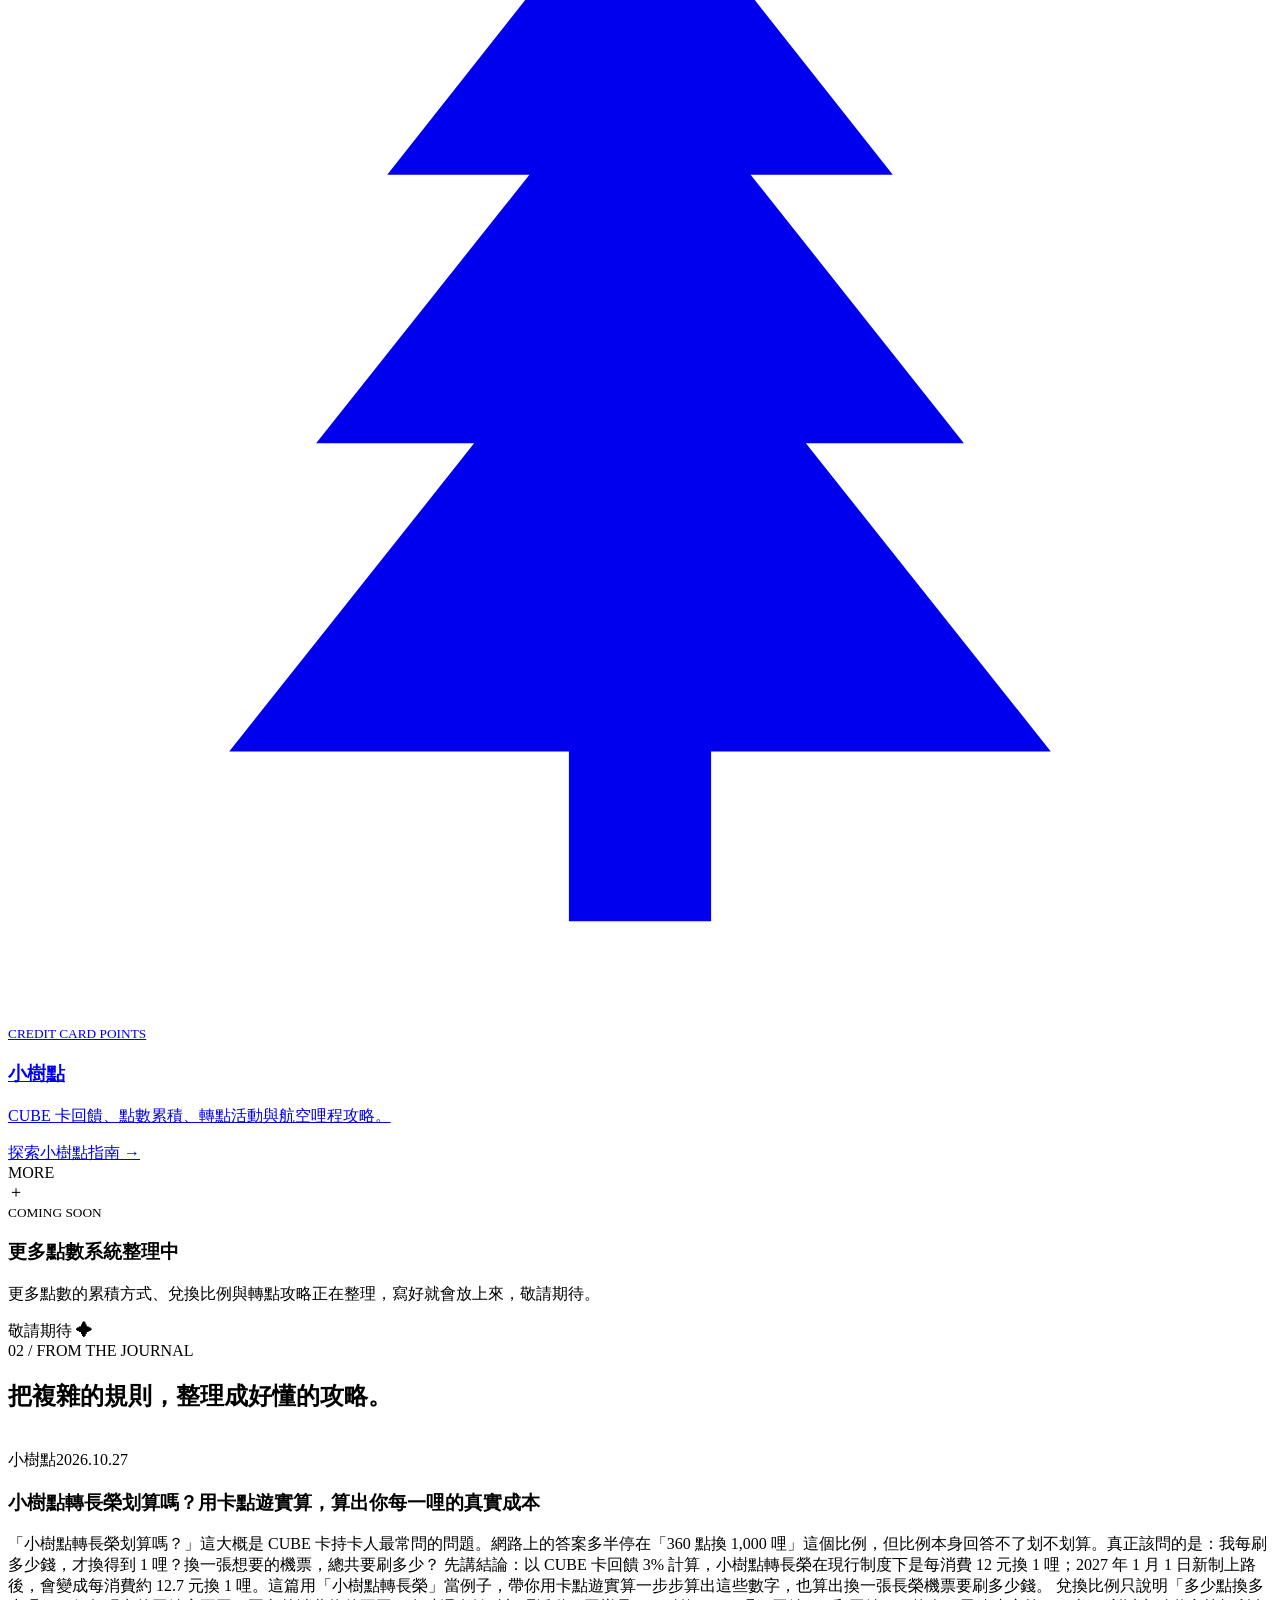
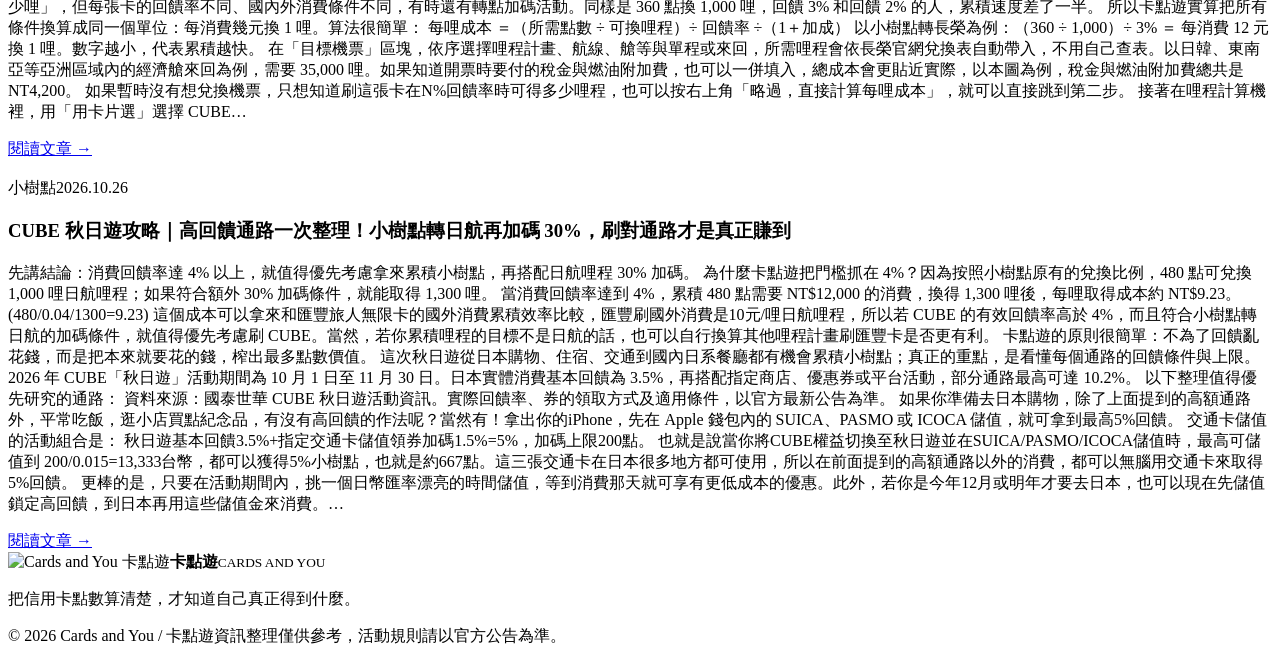
==== commit 313b4608: "Updated from Publii" ====
--- a/index.html
+++ b/index.html
@@ -1,7 +1,7 @@
 <!DOCTYPE html><html lang="zh-tw"><head><meta charset="utf-8"><meta name="viewport" content="width=device-width,initial-scale=1"><title>Cards and You 卡點遊</title><meta name="description" content="這是一個介紹與計算信用卡點數價值的地方，想用小小點數累積大大回饋的你，一起來卡點遊吧"><meta name="generator" content="Publii Open-Source CMS for Static Site"><link rel="canonical" href="https://cardsandyou.com/"><link rel="alternate" type="application/atom+xml" href="https://cardsandyou.com/feed.xml" title="Cards and You 卡點遊 - RSS"><link rel="alternate" type="application/json" href="https://cardsandyou.com/feed.json" title="Cards and You 卡點遊 - JSON"><meta property="og:title" content="Cards and You 卡點遊"><meta property="og:image" content="https://cardsandyou.com/media/website/Qia-Dian-You-IGCui-Du-Zhao-Qu-Chu-Zi-Ti-Feng-Mian-02.jpg"><meta property="og:image:width" content="1024"><meta property="og:image:height" content="1054"><meta property="og:site_name" content="Cards and You 卡點遊"><meta property="og:description" content="這是一個介紹與計算信用卡點數價值的地方，想用小小點數累積大大回饋的你，一起來卡點遊吧"><meta property="og:url" content="https://cardsandyou.com/"><meta property="og:type" content="website"><link rel="icon" href="https://cardsandyou.com/assets/brand/favicon.png" type="image/png"><link rel="stylesheet" href="https://cardsandyou.com/assets/css/style.css?v&#x3D;001048e12874b415f99902c2e0db3fa6"><script type="application/ld+json">{"@context":"http://schema.org","@type":"Organization","name":"Cards and You 卡點遊","logo":"https://cardsandyou.com/media/website/Qia-Dian-You-IGCui-Du-Zhao-Qu-Chu-Zi-Ti-Feng-Mian-02.jpg","url":"https://cardsandyou.com/"}</script></head><body class="home-template"><header><div class="wrap nav"><a class="brand" href="https://cardsandyou.com/"><img class="brand-logo" src="https://cardsandyou.com/media/website/Qia-Dian-You-IGCui-Du-Zhao-Qu-Chu-Zi-Ti-Feng-Mian-02.jpg" alt="Cards and You 卡點遊"><span><b>卡點遊</b><small>CARDS AND YOU</small></span></a><nav><a href="https://cardsandyou.com/#points">點數系統</a><a href="https://cardsandyou.com/calculator/">卡點遊實算</a><a href="https://cardsandyou.com/#articles">知識文章</a></nav><a class="nav-cta mobile-cta" href="https://cardsandyou.com/calculator/">開始計算 ↗</a></div></header><main><section class="hero"><div class="wrap hero-grid"><div><div class="eyebrow">POINTS, MILES & SMARTER TRAVEL</div><h1>每一點，都有它的價值。<br><em>讓點數幫你走更遠。</em></h1><p>從信用卡消費、點數累積到航空哩程，卡點遊陪你看懂規則、算清成本，把每一次刷卡變成更聰明的旅行選擇。</p><div class="actions"><a class="btn gold" href="https://cardsandyou.com/calculator/">開始卡點遊實算 ↗</a><a class="btn gold" href="#points">探索點數世界 ↗</a></div><div class="hero-note"><span class="mini-seal">C&Y</span>把複雜的點數規則，整理成你看得懂的答案。</div></div><div class="hero-art"><div class="orbit o1"></div><div class="orbit o2"></div><div class="coin"></div><div class="bank-card"><div class="cardtop"><span>CARDS AND YOU</span><b>✦</b></div><div class="chip"></div><div class="card-avatar"><img src="https://cardsandyou.com/assets/brand/ig-avatar.png" alt="卡點遊頭像" onerror="this.remove()"><span>卡</span></div><div class="cardbottom">POINTS → MILES<small>MAKE EVERY POINT COUNT</small></div></div><label class="hero-caption">VALUE, NOT JUST NUMBERS.</label></div></div></section><div class="social-bar"><div class="wrap"><a class="social" href="https://www.facebook.com/share/19ZxwC1Ykf/" target="_blank" rel="noopener" aria-label="Facebook：Cards and you 卡點遊"><span class="social-ico"><svg viewBox="0 0 24 24" aria-hidden="true"><path d="M9.101 23.691v-7.98H6.627v-3.667h2.474v-1.58c0-4.085 1.848-5.978 5.858-5.978.401 0 .955.042 1.468.103a8.68 8.68 0 0 1 1.141.195v3.325a8.623 8.623 0 0 0-.653-.036 26.805 26.805 0 0 0-.733-.009c-.707 0-1.259.096-1.675.309a1.686 1.686 0 0 0-.679.622c-.258.42-.374.995-.374 1.752v1.297h3.919l-.386 2.103-.287 1.564h-3.246v8.245C19.396 23.238 24 18.179 24 12.044c0-6.627-5.373-12-12-12s-12 5.373-12 12c0 5.628 3.874 10.35 9.101 11.647Z"/></svg></span><span><small>FACEBOOK</small><b>Cards and you 卡點遊</b></span></a><span class="social-sep" aria-hidden="true">✦</span><a class="social" href="https://www.instagram.com/cardsandyoupoints/" target="_blank" rel="noopener" aria-label="Instagram：cardsandyoupoints"><span class="social-ico"><svg viewBox="0 0 24 24" aria-hidden="true"><path d="M7.0301.084c-1.2768.0602-2.1487.264-2.911.5634-.7888.3075-1.4575.72-2.1228 1.3877-.6652.6677-1.075 1.3368-1.3802 2.127-.2954.7638-.4956 1.6365-.552 2.914-.0564 1.2775-.0689 1.6882-.0626 4.947.0062 3.2586.0206 3.6671.0825 4.9473.061 1.2765.264 2.1482.5635 2.9107.308.7889.72 1.4573 1.388 2.1228.6679.6655 1.3365 1.0743 2.1285 1.38.7632.295 1.6361.4961 2.9134.552 1.2773.056 1.6884.069 4.9462.0627 3.2578-.0062 3.668-.0207 4.9478-.0814 1.28-.0607 2.147-.2652 2.9098-.5633.7889-.3086 1.4578-.72 2.1228-1.3881.665-.6682 1.0745-1.3378 1.3795-2.1284.2957-.7632.4966-1.636.552-2.9124.056-1.2809.0692-1.6898.063-4.948-.0063-3.2583-.021-3.6668-.0817-4.9465-.0607-1.2797-.264-2.1487-.5633-2.9117-.3084-.7889-.72-1.4568-1.3876-2.1228C21.2982 1.33 20.628.9208 19.8378.6165 19.074.321 18.2017.1197 16.9244.0645 15.6471.0093 15.236-.005 11.977.0014 8.718.0076 8.31.0215 7.0301.0839m.1402 21.6932c-1.17-.0509-1.8053-.2453-2.2287-.408-.5606-.216-.96-.4771-1.3819-.895-.422-.4178-.6811-.8186-.9-1.378-.1644-.4234-.3624-1.058-.4171-2.228-.0595-1.2645-.072-1.6442-.079-4.848-.007-3.2037.0053-3.583.0607-4.848.05-1.169.2456-1.805.408-2.2282.216-.5613.4762-.96.895-1.3816.4188-.4217.8184-.6814 1.3783-.9003.423-.1651 1.0575-.3614 2.227-.4171 1.2655-.06 1.6447-.072 4.848-.079 3.2033-.007 3.5835.005 4.8495.0608 1.169.0508 1.8053.2445 2.228.408.5608.216.96.4754 1.3816.895.4217.4194.6816.8176.9005 1.3787.1653.4217.3617 1.056.4169 2.2263.0602 1.2655.0739 1.645.0796 4.848.0058 3.203-.0055 3.5834-.061 4.848-.051 1.17-.245 1.8055-.408 2.2294-.216.5604-.4763.96-.8954 1.3814-.419.4215-.8181.6811-1.3783.9-.4224.1649-1.0577.3617-2.2262.4174-1.2656.0595-1.6448.072-4.8493.079-3.2045.007-3.5825-.006-4.848-.0608M16.953 5.5864A1.44 1.44 0 1 0 18.39 4.144a1.44 1.44 0 0 0-1.437 1.4424M5.8385 12.012c.0067 3.4032 2.7706 6.1557 6.173 6.1493 3.4026-.0065 6.157-2.7701 6.1506-6.1733-.0065-3.4032-2.771-6.1565-6.174-6.1498-3.403.0067-6.156 2.771-6.1496 6.1738M8 12.0077a4 4 0 1 1 4.008 3.9921A3.9996 3.9996 0 0 1 8 12.0077"/></svg></span><span><small>INSTAGRAM</small><b>cardsandyoupoints</b></span></a><span class="social-sep" aria-hidden="true">✦</span><a class="social" href="https://www.threads.com/@cardsandyoupoints" target="_blank" rel="noopener" aria-label="Threads：cardsandyoupoints"><span class="social-ico"><svg viewBox="0 0 24 24" aria-hidden="true"><path d="M12.186 24h-.007c-3.581-.024-6.334-1.205-8.184-3.509C2.35 18.44 1.5 15.586 1.472 12.01v-.017c.03-3.579.879-6.43 2.525-8.482C5.845 1.205 8.6.024 12.18 0h.014c2.746.02 5.043.725 6.826 2.098 1.677 1.29 2.858 3.13 3.509 5.467l-2.04.569c-1.104-3.96-3.898-5.984-8.304-6.015-2.91.022-5.11.936-6.54 2.717C4.307 6.504 3.616 8.914 3.589 12c.027 3.086.718 5.496 2.057 7.164 1.43 1.783 3.631 2.698 6.54 2.717 2.623-.02 4.358-.631 5.8-2.045 1.647-1.613 1.618-3.593 1.09-4.798-.31-.71-.873-1.3-1.634-1.75-.192 1.352-.622 2.446-1.284 3.272-.886 1.102-2.14 1.704-3.73 1.79-1.202.065-2.361-.218-3.259-.801-1.063-.689-1.685-1.74-1.752-2.964-.065-1.19.408-2.285 1.33-3.082.88-.76 2.119-1.207 3.583-1.291a13.853 13.853 0 0 1 3.02.142c-.126-.742-.375-1.332-.75-1.757-.513-.586-1.308-.883-2.359-.89h-.029c-.844 0-1.992.232-2.721 1.32L7.734 7.847c.98-1.454 2.568-2.256 4.478-2.256h.044c3.194.02 5.097 1.975 5.287 5.388.108.046.216.094.321.142 1.49.7 2.58 1.761 3.154 3.07.797 1.82.871 4.79-1.548 7.158-1.85 1.81-4.094 2.628-7.277 2.65Zm1.003-11.69c-.242 0-.487.007-.739.021-1.836.103-2.98.946-2.916 2.143.067 1.256 1.452 1.839 2.784 1.767 1.224-.065 2.818-.543 3.086-3.71a10.5 10.5 0 0 0-2.215-.221z"/></svg></span><span><small>THREADS</small><b>cardsandyoupoints</b></span></a></div></div><section class="tool-cta"><div class="wrap"><div class="tool-cta-main"><div class="eyebrow">POINTS CALCULATOR</div><h2>刷多少錢，才換得到一張機票？</h2><p>選好點數系統與目標機票，卡點遊幫你算出每哩成本與換票總成本，還能一次比較五種方案。</p><a class="btn gold" href="https://cardsandyou.com/calculator/">開始卡點遊實算 ↗</a></div><div class="tool-cta-links"><small>熱門情境</small><a href="https://cardsandyou.com/calculator/
 ?card=cube&amp;to=長榮航空&amp;tk=eva:2:c">小樹點換長榮歐洲商務艙 <b>→</b></a><a href="https://cardsandyou.com/calculator/
 ?card=rove&amp;to=亞洲萬里通&amp;tk=asia:1:y">ROVE Miles 美元消費換日本 <b>→</b></a><a href="https://cardsandyou.com/calculator/
-?card=hsbc-ti&amp;region=overseas&amp;to=長榮航空&amp;tk=eva:3:c">匯豐旅人國外消費換長榮美西 <b>→</b></a></div></div></section><section class="hot" id="hot"><div class="wrap"><div class="hot-head"><h2><svg class="flame" viewBox="0 0 24 24" aria-hidden="true"><path d="M12.6 2.2c.4 2.7-.7 4.4-2 5.9-1.4 1.6-3 3.2-3 6.1A4.9 4.9 0 0 0 12 19a4.9 4.9 0 0 0 4.9-4.9c0-1.4-.4-2.6-1.2-3.7-.1 1.2-.7 2.1-1.6 2.6.4-3.3-.6-7.4-1.5-10.8Z" fill="currentColor"/><path d="M12 21.8c3.9 0 7-2.9 7-6.6 0-3.6-2-6.3-4.3-8.5.6 2.4.4 4.5-.6 6.1-.3-1.3-1-2.4-2-3.2.3 2.6-.8 4.2-1.9 5.5-.6.8-1 1.5-1 2.4 0 1.5 1.2 2.6 2.8 2.6" fill="none"/></svg>現在值得看</h2><p>最新發布與精選推薦的文章，一次整理在這裡。</p></div><div class="hot-grid" id="hotGrid"><a class="hot-card" href="https://cardsandyou.com/calculator-introduction/" data-id="3" data-badge="new"><div class="hot-thumb artimg has-img"><img src="https://cardsandyou.com/media/posts/3/1027Qia-Dian-You-Ji-Suan-Ji-Wen-Zhang-Feng-Mian.png" loading="lazy" alt=""><span class="hot-badges"><em class="b-new">最新</em></span></div><div class="hot-body"><span class="hot-tag">小樹點</span><h3>小樹點轉長榮划算嗎？用卡點遊實算，算出你每一哩的真實成本</h3><div class="hot-meta"><time datetime="2026-10-27">2026.10.27</time><span>閱讀文章 →</span></div></div></a><a class="hot-card" href="https://cardsandyou.com/cube-autumnevents-jal-bonus/" data-id="2" data-badge="new"><div class="hot-thumb artimg has-img"><img src="https://cardsandyou.com/media/posts/2/Qiu-Ri-You-Wen-Zhang-Feng-Mian-Fu-Shi-Hui.jpg" loading="lazy" alt=""><span class="hot-badges"><em class="b-new">最新</em></span></div><div class="hot-body"><span class="hot-tag">小樹點</span><h3>CUBE 秋日遊攻略｜高回饋通路一次整理！小樹點轉日航再加碼 30%，刷對通路才是真正賺到</h3><div class="hot-meta"><time datetime="2026-10-26">2026.10.26</time><span>閱讀文章 →</span></div></div></a><a class="hot-card" href="https://cardsandyou.com/calculator-introduction/" data-id="3" data-badge="hot"><div class="hot-thumb artimg has-img"><img src="https://cardsandyou.com/media/posts/3/1027Qia-Dian-You-Ji-Suan-Ji-Wen-Zhang-Feng-Mian.png" loading="lazy" alt=""><span class="hot-badges"><em class="b-hot">精選</em></span></div><div class="hot-body"><span class="hot-tag">小樹點</span><h3>小樹點轉長榮划算嗎？用卡點遊實算，算出你每一哩的真實成本</h3><div class="hot-meta"><time datetime="2026-10-27">2026.10.27</time><span>閱讀文章 →</span></div></div></a><a class="hot-card" href="https://cardsandyou.com/cube-autumnevents-jal-bonus/" data-id="2" data-badge="hot"><div class="hot-thumb artimg has-img"><img src="https://cardsandyou.com/media/posts/2/Qiu-Ri-You-Wen-Zhang-Feng-Mian-Fu-Shi-Hui.jpg" loading="lazy" alt=""><span class="hot-badges"><em class="b-hot">精選</em></span></div><div class="hot-body"><span class="hot-tag">小樹點</span><h3>CUBE 秋日遊攻略｜高回饋通路一次整理！小樹點轉日航再加碼 30%，刷對通路才是真正賺到</h3><div class="hot-meta"><time datetime="2026-10-26">2026.10.26</time><span>閱讀文章 →</span></div></div></a></div></div></section><section id="points" class="section"><div class="wrap"><div class="section-head"><div><div class="eyebrow">01 / POINTS DIRECTORY</div><h2>先認識你的點數。</h2></div><p>不同點數，有不同的取得方式與兌換價值。從這裡開始，找到最適合你的路線。</p></div><div class="cards"><a class="system-card" href="https://cardsandyou.com/tags/treepoints/"><div class="cardtopline">01 <span>↗</span></div><div class="icon green logo-slot"><img src="https://cardsandyou.com/assets/logos/xiaoshudian.png" alt="小樹點" onload="this.parentNode.classList.add('has-logo')" onerror="this.remove()"><em><svg class="tree-ico" viewBox="0 0 32 32" aria-hidden="true"><path d="M16 2.5 9.6 10.6h3.6L7.8 17.4h4L5.6 25.2h8.6v4.3h3.6v-4.3h8.6l-6.2-7.8h4l-5.4-6.8h3.6Z" fill="currentColor"/></svg></em></div><small>CREDIT CARD POINTS</small><h3>小樹點</h3><p>CUBE 卡回饋、點數累積、轉點活動與航空哩程攻略。</p><footer>探索小樹點指南 <b>→</b></footer></a><div class="system-card coming" aria-label="更多點數系統整理中"><div class="cardtopline">MORE</div><div class="icon coming-ico">＋</div><small>COMING SOON</small><h3>更多點數系統整理中</h3><p>更多點數的累積方式、兌換比例與轉點攻略正在整理，寫好就會放上來，敬請期待。</p><footer>敬請期待 <b>✦</b></footer></div></div></div></section><section id="articles" class="section articles-section"><div class="wrap"><div class="section-head"><div><div class="eyebrow">02 / FROM THE JOURNAL</div><h2>把複雜的規則，整理成好懂的攻略。</h2></div></div><div class="articles"><article><a class="card-link" href="https://cardsandyou.com/calculator-introduction/" aria-label="小樹點轉長榮划算嗎？用卡點遊實算，算出你每一哩的真實成本"></a><div class="artimg has-img"><img src="https://cardsandyou.com/media/posts/3/1027Qia-Dian-You-Ji-Suan-Ji-Wen-Zhang-Feng-Mian.png" loading="lazy" alt=""></div><div class="articlebody"><div class="meta"><span>小樹點</span><time datetime="2026-10-27">2026.10.27</time></div><h3>小樹點轉長榮划算嗎？用卡點遊實算，算出你每一哩的真實成本</h3><p>「小樹點轉長榮划算嗎？」這大概是 CUBE 卡持卡人最常問的問題。網路上的答案多半停在「360 點換 1,000 哩」這個比例，但比例本身回答不了划不划算。真正該問的是：我每刷多少錢，才換得到 1 哩？換一張想要的機票，總共要刷多少？ 先講結論：以 CUBE 卡回饋 3% 計算，小樹點轉長榮在現行制度下是每消費 12 元換 1 哩；2027 年 1 月 1 日新制上路後，會變成每消費約 12.7 元換 1 哩。這篇用「小樹點轉長榮」當例子，帶你用卡點遊實算一步步算出這些數字，也算出換一張長榮機票要刷多少錢。 兌換比例只說明「多少點換多少哩」，但每張卡的回饋率不同、國內外消費條件不同，有時還有轉點加碼活動。同樣是 360 點換 1,000 哩，回饋 3% 和回饋 2% 的人，累積速度差了一半。 所以卡點遊實算把所有條件換算成同一個單位：每消費幾元換 1 哩。算法很簡單： 每哩成本 ＝（所需點數 ÷ 可換哩程）÷ 回饋率 ÷（1＋加成） 以小樹點轉長榮為例：（360 ÷ 1,000）÷ 3% ＝ 每消費 12 元換 1 哩。數字越小，代表累積越快。 在「目標機票」區塊，依序選擇哩程計畫、航線、艙等與單程或來回，所需哩程會依長榮官網兌換表自動帶入，不用自己查表。以日韓、東南亞等亞洲區域內的經濟艙來回為例，需要 35,000 哩。如果知道開票時要付的稅金與燃油附加費，也可以一併填入，總成本會更貼近實際，以本圖為例，稅金與燃油附加費總共是NT4,200。 接著在哩程計算機裡，用「用卡片選」選擇 CUBE 卡，兌換哩程選&hellip;</p><a href="https://cardsandyou.com/calculator-introduction/">閱讀文章 <b>→</b></a></div></article><article><a class="card-link" href="https://cardsandyou.com/cube-autumnevents-jal-bonus/" aria-label="CUBE 秋日遊攻略｜高回饋通路一次整理！小樹點轉日航再加碼 30%，刷對通路才是真正賺到"></a><div class="artimg has-img"><img src="https://cardsandyou.com/media/posts/2/Qiu-Ri-You-Wen-Zhang-Feng-Mian-Fu-Shi-Hui.jpg" loading="lazy" alt=""></div><div class="articlebody"><div class="meta"><span>小樹點</span><time datetime="2026-10-26">2026.10.26</time></div><h3>CUBE 秋日遊攻略｜高回饋通路一次整理！小樹點轉日航再加碼 30%，刷對通路才是真正賺到</h3><p>先講結論：消費回饋率達 4% 以上，就值得優先考慮拿來累積小樹點，再搭配日航哩程 30% 加碼。 為什麼卡點遊把門檻抓在 4%？因為按照小樹點原有的兌換比例，480 點可兌換 1,000 哩日航哩程；如果符合額外 30% 加碼條件，就能取得 1,300 哩。 當消費回饋率達到 4%，累積 480 點需要 NT$12,000 的消費，換得 1,300 哩後，每哩取得成本約 NT$9.23。 (480/0.04/1300=9.23) 這個成本可以拿來和匯豐旅人無限卡的國外消費累積效率比較，匯豐刷國外消費是10元/哩日航哩程，所以若 CUBE 的有效回饋率高於 4%，而且符合小樹點轉日航的加碼條件，就值得優先考慮刷 CUBE。當然，若你累積哩程的目標不是日航的話，也可以自行換算其他哩程計畫刷匯豐卡是否更有利。 卡點遊的原則很簡單：不為了回饋亂花錢，而是把本來就要花的錢，榨出最多點數價值。 這次秋日遊從日本購物、住宿、交通到國內日系餐廳都有機會累積小樹點；真正的重點，是看懂每個通路的回饋條件與上限。 2026 年 CUBE「秋日遊」活動期間為 10 月 1 日至 11 月 30 日。日本實體消費基本回饋為 3.5%，再搭配指定商店、優惠券或平台活動，部分通路最高可達 10.2%。 以下整理值得優先研究的通路： 資料來源：國泰世華 CUBE 秋日遊活動資訊。實際回饋率、券的領取方式及適用條件，以官方最新公告為準。 如果你準備去日本購物，除了上面提到的高額通路外，平常吃飯，逛小店買點紀念品，有沒有高回饋的作法呢？當然有！拿出你的iPhone，先在 Apple 錢包內的 SUICA、PASMO 或 ICOCA 儲值，就可拿到最高5%回饋。 交通卡儲值的活動組合是： 秋日遊基本回饋3.5%+指定交通卡儲值領券加碼1.5%=5%，加碼上限200點。 也就是說當你將CUBE權益切換至秋日遊並在SUICA/PASMO/ICOCA儲值時，最高可儲值到 200/0.015=13,333台幣，都可以獲得5%小樹點，也就是約667點。這三張交通卡在日本很多地方都可使用，所以在前面提到的高額通路以外的消費，都可以無腦用交通卡來取得5%回饋。 更棒的是，只要在活動期間內，挑一個日幣匯率漂亮的時間儲值，等到消費那天就可享有更低成本的優惠。此外，若你是今年12月或明年才要去日本，也可以現在先儲值鎖定高回饋，到日本再用這些儲值金來消費。&hellip;</p><a href="https://cardsandyou.com/cube-autumnevents-jal-bonus/">閱讀文章 <b>→</b></a></div></article></div></div></section></main><script>/* 現在值得看：最新 2 篇＋精選 2 篇；同一篇只顯示一次（同時是最新與精選時，兩個標籤都顯示） */
+?card=hsbc-ti&amp;region=overseas&amp;to=長榮航空&amp;tk=eva:3:c">匯豐旅人國外消費換長榮美西 <b>→</b></a></div></div></section><section class="hot" id="hot"><div class="wrap"><div class="hot-head"><h2><svg class="flame" viewBox="0 0 24 24" aria-hidden="true"><path d="M12.6 2.2c.4 2.7-.7 4.4-2 5.9-1.4 1.6-3 3.2-3 6.1A4.9 4.9 0 0 0 12 19a4.9 4.9 0 0 0 4.9-4.9c0-1.4-.4-2.6-1.2-3.7-.1 1.2-.7 2.1-1.6 2.6.4-3.3-.6-7.4-1.5-10.8Z" fill="currentColor"/><path d="M12 21.8c3.9 0 7-2.9 7-6.6 0-3.6-2-6.3-4.3-8.5.6 2.4.4 4.5-.6 6.1-.3-1.3-1-2.4-2-3.2.3 2.6-.8 4.2-1.9 5.5-.6.8-1 1.5-1 2.4 0 1.5 1.2 2.6 2.8 2.6" fill="none"/></svg>現在值得看</h2><p>最新發布與精選推薦的文章，一次整理在這裡。</p></div><div class="hot-grid" id="hotGrid"><a class="hot-card" href="https://cardsandyou.com/calculator-introduction/" data-id="3" data-badge="new"><div class="hot-thumb artimg has-img"><img src="https://cardsandyou.com/media/posts/3/1027Qia-Dian-You-Ji-Suan-Ji-Wen-Zhang-Feng-Mian.png" loading="lazy" alt=""><span class="hot-badges"><em class="b-new">最新</em></span></div><div class="hot-body"><span class="hot-tag">小樹點</span><h3>小樹點轉長榮划算嗎？用卡點遊實算，算出你每一哩的真實成本</h3><div class="hot-meta"><time datetime="2026-10-27">2026.10.27</time><span>閱讀文章 →</span></div></div></a><a class="hot-card" href="https://cardsandyou.com/cube-autumnevents-jal-bonus/" data-id="2" data-badge="new"><div class="hot-thumb artimg has-img"><img src="https://cardsandyou.com/media/posts/2/Qiu-Ri-You-Wen-Zhang-Feng-Mian-Fu-Shi-Hui.jpg" loading="lazy" alt=""><span class="hot-badges"><em class="b-new">最新</em></span></div><div class="hot-body"><span class="hot-tag">小樹點</span><h3>CUBE 秋日遊攻略｜高回饋通路一次整理！小樹點轉日航再加碼 30%，刷對通路才是真正賺到</h3><div class="hot-meta"><time datetime="2026-10-26">2026.10.26</time><span>閱讀文章 →</span></div></div></a><a class="hot-card" href="https://cardsandyou.com/calculator-introduction/" data-id="3" data-badge="hot"><div class="hot-thumb artimg has-img"><img src="https://cardsandyou.com/media/posts/3/1027Qia-Dian-You-Ji-Suan-Ji-Wen-Zhang-Feng-Mian.png" loading="lazy" alt=""><span class="hot-badges"><em class="b-hot">精選</em></span></div><div class="hot-body"><span class="hot-tag">小樹點</span><h3>小樹點轉長榮划算嗎？用卡點遊實算，算出你每一哩的真實成本</h3><div class="hot-meta"><time datetime="2026-10-27">2026.10.27</time><span>閱讀文章 →</span></div></div></a><a class="hot-card" href="https://cardsandyou.com/cube-autumnevents-jal-bonus/" data-id="2" data-badge="hot"><div class="hot-thumb artimg has-img"><img src="https://cardsandyou.com/media/posts/2/Qiu-Ri-You-Wen-Zhang-Feng-Mian-Fu-Shi-Hui.jpg" loading="lazy" alt=""><span class="hot-badges"><em class="b-hot">精選</em></span></div><div class="hot-body"><span class="hot-tag">小樹點</span><h3>CUBE 秋日遊攻略｜高回饋通路一次整理！小樹點轉日航再加碼 30%，刷對通路才是真正賺到</h3><div class="hot-meta"><time datetime="2026-10-26">2026.10.26</time><span>閱讀文章 →</span></div></div></a></div></div></section><section id="points" class="section"><div class="wrap"><div class="section-head"><div><div class="eyebrow">01 / POINTS DIRECTORY</div><h2>先認識你的點數。</h2></div><p>不同點數，有不同的取得方式與兌換價值。從這裡開始，找到最適合你的路線。</p></div><div class="cards"><a class="system-card" href="https://cardsandyou.com/tags/treepoints/"><div class="cardtopline">01 <span>↗</span></div><div class="icon green logo-slot"><img src="https://cardsandyou.com/assets/logos/xiaoshudian.png" alt="小樹點" onload="this.parentNode.classList.add('has-logo')" onerror="this.remove()"><em><svg class="tree-ico" viewBox="0 0 32 32" aria-hidden="true"><path d="M16 2.5 9.6 10.6h3.6L7.8 17.4h4L5.6 25.2h8.6v4.3h3.6v-4.3h8.6l-6.2-7.8h4l-5.4-6.8h3.6Z" fill="currentColor"/></svg></em></div><small>CREDIT CARD POINTS</small><h3>小樹點</h3><p>CUBE 卡回饋、點數累積、轉點活動與航空哩程攻略。</p><footer>探索小樹點指南 <b>→</b></footer></a><div class="system-card coming" aria-label="更多點數系統整理中"><div class="cardtopline">MORE</div><div class="icon coming-ico">＋</div><small>COMING SOON</small><h3>更多點數系統整理中</h3><p>更多點數的累積方式、兌換比例與轉點攻略正在整理，寫好就會放上來，敬請期待。</p><footer>敬請期待 <b>✦</b></footer></div></div></div></section><section id="articles" class="section articles-section"><div class="wrap"><div class="section-head"><div><div class="eyebrow">02 / FROM THE JOURNAL</div><h2>把複雜的規則，整理成好懂的攻略。</h2></div></div><div class="articles"><article><a class="card-link" href="https://cardsandyou.com/calculator-introduction/" aria-label="小樹點轉長榮划算嗎？用卡點遊實算，算出你每一哩的真實成本"></a><div class="artimg has-img"><img src="https://cardsandyou.com/media/posts/3/1027Qia-Dian-You-Ji-Suan-Ji-Wen-Zhang-Feng-Mian.png" loading="lazy" alt=""></div><div class="articlebody"><div class="meta"><span>小樹點</span><time datetime="2026-10-27">2026.10.27</time></div><h3>小樹點轉長榮划算嗎？用卡點遊實算，算出你每一哩的真實成本</h3><p>「小樹點轉長榮划算嗎？」這大概是 CUBE 卡持卡人最常問的問題。網路上的答案多半停在「360 點換 1,000 哩」這個比例，但比例本身回答不了划不划算。真正該問的是：我每刷多少錢，才換得到 1 哩？換一張想要的機票，總共要刷多少？ 先講結論：以 CUBE 卡回饋 3% 計算，小樹點轉長榮在現行制度下是每消費 12 元換 1 哩；2027 年 1 月 1 日新制上路後，會變成每消費約 12.7 元換 1 哩。這篇用「小樹點轉長榮」當例子，帶你用卡點遊實算一步步算出這些數字，也算出換一張長榮機票要刷多少錢。 兌換比例只說明「多少點換多少哩」，但每張卡的回饋率不同、國內外消費條件不同，有時還有轉點加碼活動。同樣是 360 點換 1,000 哩，回饋 3% 和回饋 2% 的人，累積速度差了一半。 所以卡點遊實算把所有條件換算成同一個單位：每消費幾元換 1 哩。算法很簡單： 每哩成本 ＝（所需點數 ÷ 可換哩程）÷ 回饋率 ÷（1＋加成） 以小樹點轉長榮為例：（360 ÷ 1,000）÷ 3% ＝ 每消費 12 元換 1 哩。數字越小，代表累積越快。 在「目標機票」區塊，依序選擇哩程計畫、航線、艙等與單程或來回，所需哩程會依長榮官網兌換表自動帶入，不用自己查表。以日韓、東南亞等亞洲區域內的經濟艙來回為例，需要 35,000 哩。如果知道開票時要付的稅金與燃油附加費，也可以一併填入，總成本會更貼近實際，以本圖為例，稅金與燃油附加費總共是NT4,200。 如果暫時沒有想兌換機票，只想知道刷這張卡在N%回饋率時可得多少哩程，也可以按右上角「略過，直接計算每哩成本」，就可以直接跳到第二步。 接著在哩程計算機裡，用「用卡片選」選擇 CUBE&hellip;</p><a href="https://cardsandyou.com/calculator-introduction/">閱讀文章 <b>→</b></a></div></article><article><a class="card-link" href="https://cardsandyou.com/cube-autumnevents-jal-bonus/" aria-label="CUBE 秋日遊攻略｜高回饋通路一次整理！小樹點轉日航再加碼 30%，刷對通路才是真正賺到"></a><div class="artimg has-img"><img src="https://cardsandyou.com/media/posts/2/Qiu-Ri-You-Wen-Zhang-Feng-Mian-Fu-Shi-Hui.jpg" loading="lazy" alt=""></div><div class="articlebody"><div class="meta"><span>小樹點</span><time datetime="2026-10-26">2026.10.26</time></div><h3>CUBE 秋日遊攻略｜高回饋通路一次整理！小樹點轉日航再加碼 30%，刷對通路才是真正賺到</h3><p>先講結論：消費回饋率達 4% 以上，就值得優先考慮拿來累積小樹點，再搭配日航哩程 30% 加碼。 為什麼卡點遊把門檻抓在 4%？因為按照小樹點原有的兌換比例，480 點可兌換 1,000 哩日航哩程；如果符合額外 30% 加碼條件，就能取得 1,300 哩。 當消費回饋率達到 4%，累積 480 點需要 NT$12,000 的消費，換得 1,300 哩後，每哩取得成本約 NT$9.23。 (480/0.04/1300=9.23) 這個成本可以拿來和匯豐旅人無限卡的國外消費累積效率比較，匯豐刷國外消費是10元/哩日航哩程，所以若 CUBE 的有效回饋率高於 4%，而且符合小樹點轉日航的加碼條件，就值得優先考慮刷 CUBE。當然，若你累積哩程的目標不是日航的話，也可以自行換算其他哩程計畫刷匯豐卡是否更有利。 卡點遊的原則很簡單：不為了回饋亂花錢，而是把本來就要花的錢，榨出最多點數價值。 這次秋日遊從日本購物、住宿、交通到國內日系餐廳都有機會累積小樹點；真正的重點，是看懂每個通路的回饋條件與上限。 2026 年 CUBE「秋日遊」活動期間為 10 月 1 日至 11 月 30 日。日本實體消費基本回饋為 3.5%，再搭配指定商店、優惠券或平台活動，部分通路最高可達 10.2%。 以下整理值得優先研究的通路： 資料來源：國泰世華 CUBE 秋日遊活動資訊。實際回饋率、券的領取方式及適用條件，以官方最新公告為準。 如果你準備去日本購物，除了上面提到的高額通路外，平常吃飯，逛小店買點紀念品，有沒有高回饋的作法呢？當然有！拿出你的iPhone，先在 Apple 錢包內的 SUICA、PASMO 或 ICOCA 儲值，就可拿到最高5%回饋。 交通卡儲值的活動組合是： 秋日遊基本回饋3.5%+指定交通卡儲值領券加碼1.5%=5%，加碼上限200點。 也就是說當你將CUBE權益切換至秋日遊並在SUICA/PASMO/ICOCA儲值時，最高可儲值到 200/0.015=13,333台幣，都可以獲得5%小樹點，也就是約667點。這三張交通卡在日本很多地方都可使用，所以在前面提到的高額通路以外的消費，都可以無腦用交通卡來取得5%回饋。 更棒的是，只要在活動期間內，挑一個日幣匯率漂亮的時間儲值，等到消費那天就可享有更低成本的優惠。此外，若你是今年12月或明年才要去日本，也可以現在先儲值鎖定高回饋，到日本再用這些儲值金來消費。&hellip;</p><a href="https://cardsandyou.com/cube-autumnevents-jal-bonus/">閱讀文章 <b>→</b></a></div></article></div></div></section></main><script>/* 現在值得看：最新 2 篇＋精選 2 篇；同一篇只顯示一次（同時是最新與精選時，兩個標籤都顯示） */
 (function(){var g=document.getElementById('hotGrid');if(!g)return;var seen={};
 [].slice.call(g.querySelectorAll('.hot-card')).forEach(function(c){var id=c.getAttribute('data-id');
  if(seen[id]){var em=c.querySelector('.hot-badges em');seen[id].querySelector('.hot-badges').appendChild(em);c.remove();}else seen[id]=c;});
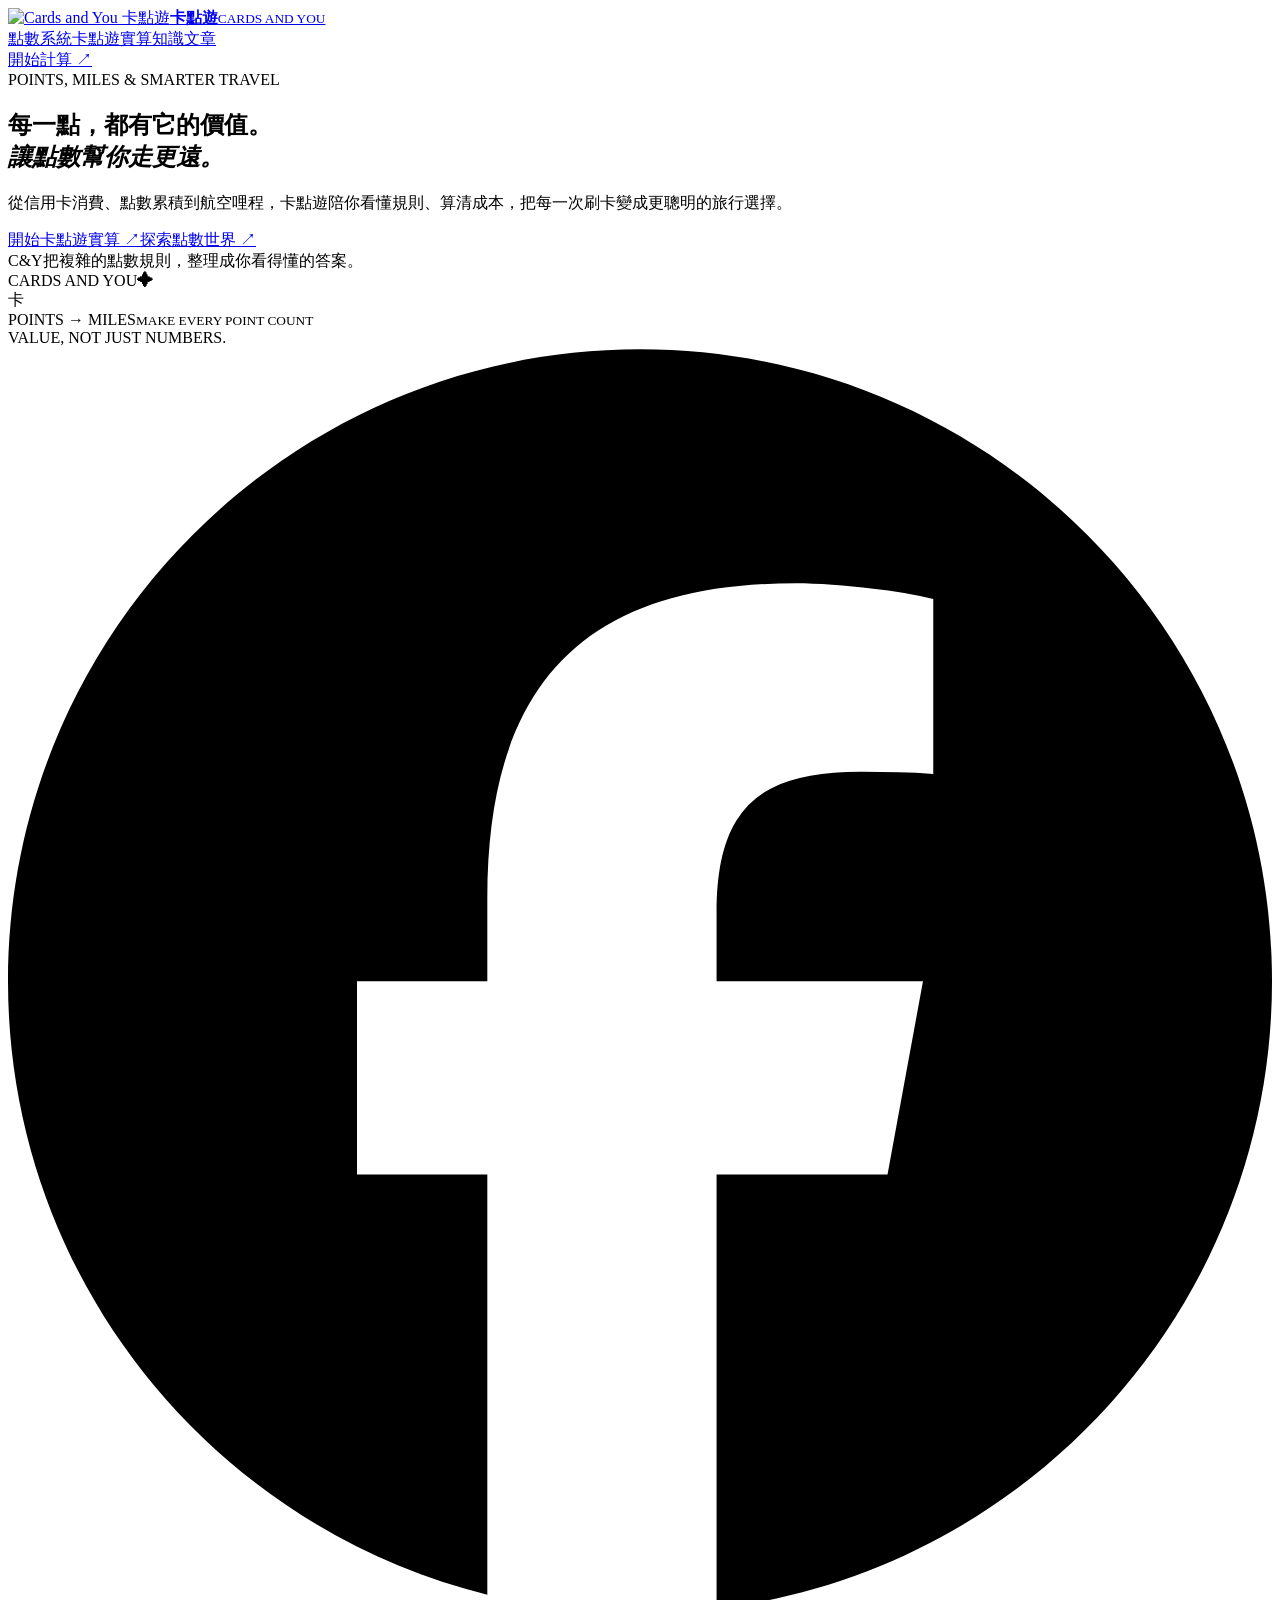
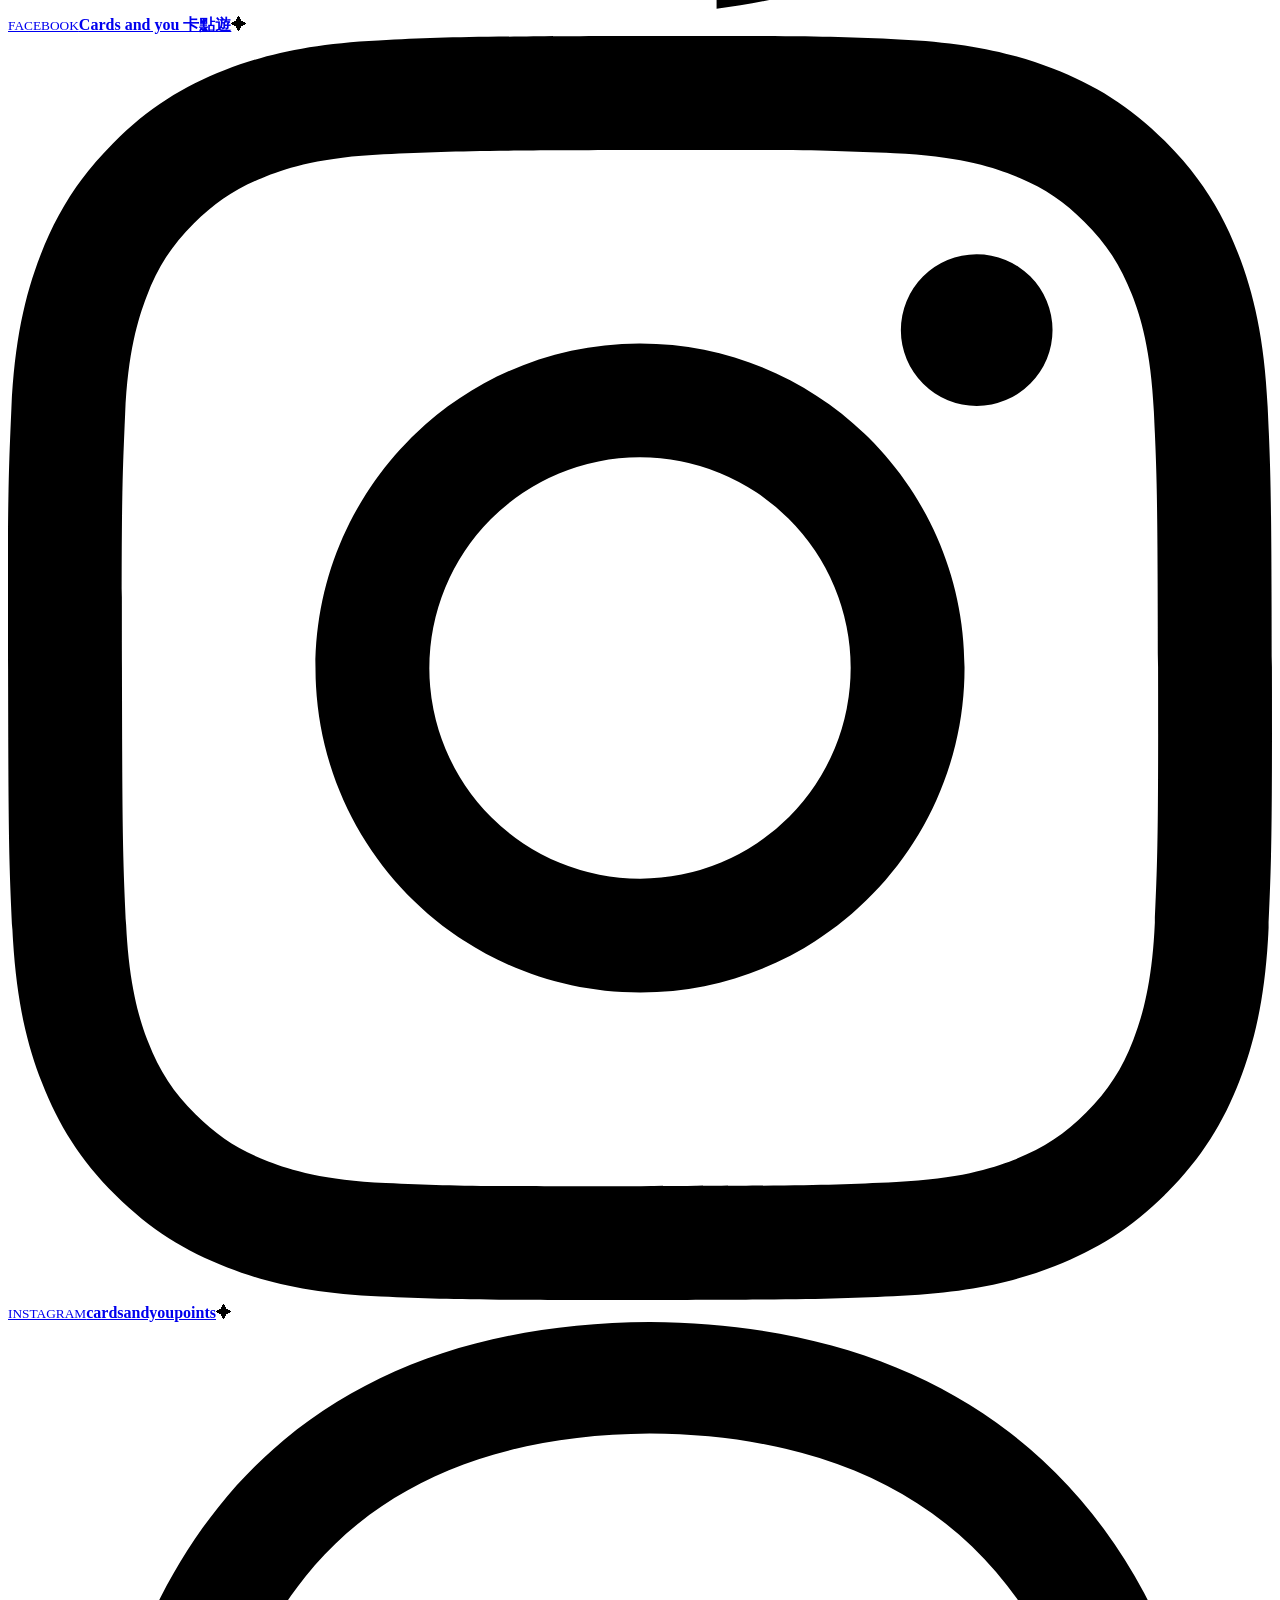
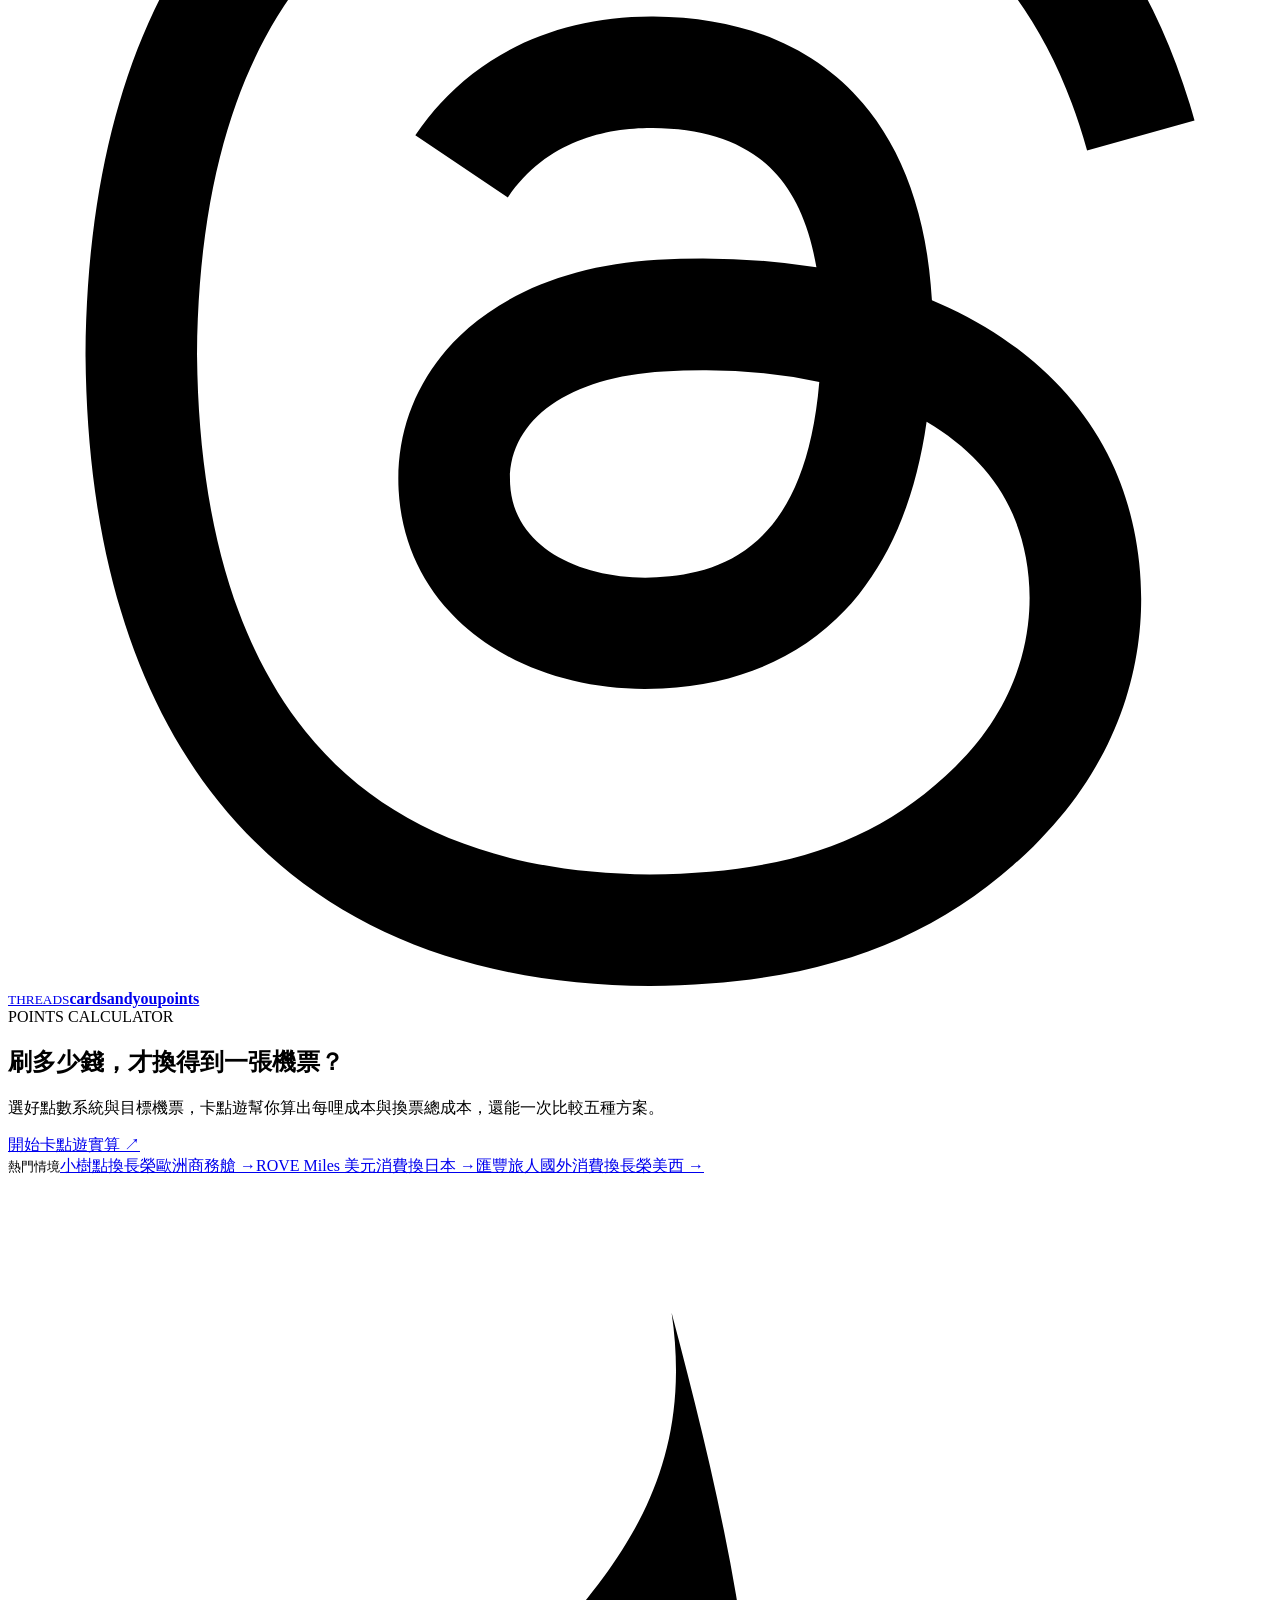
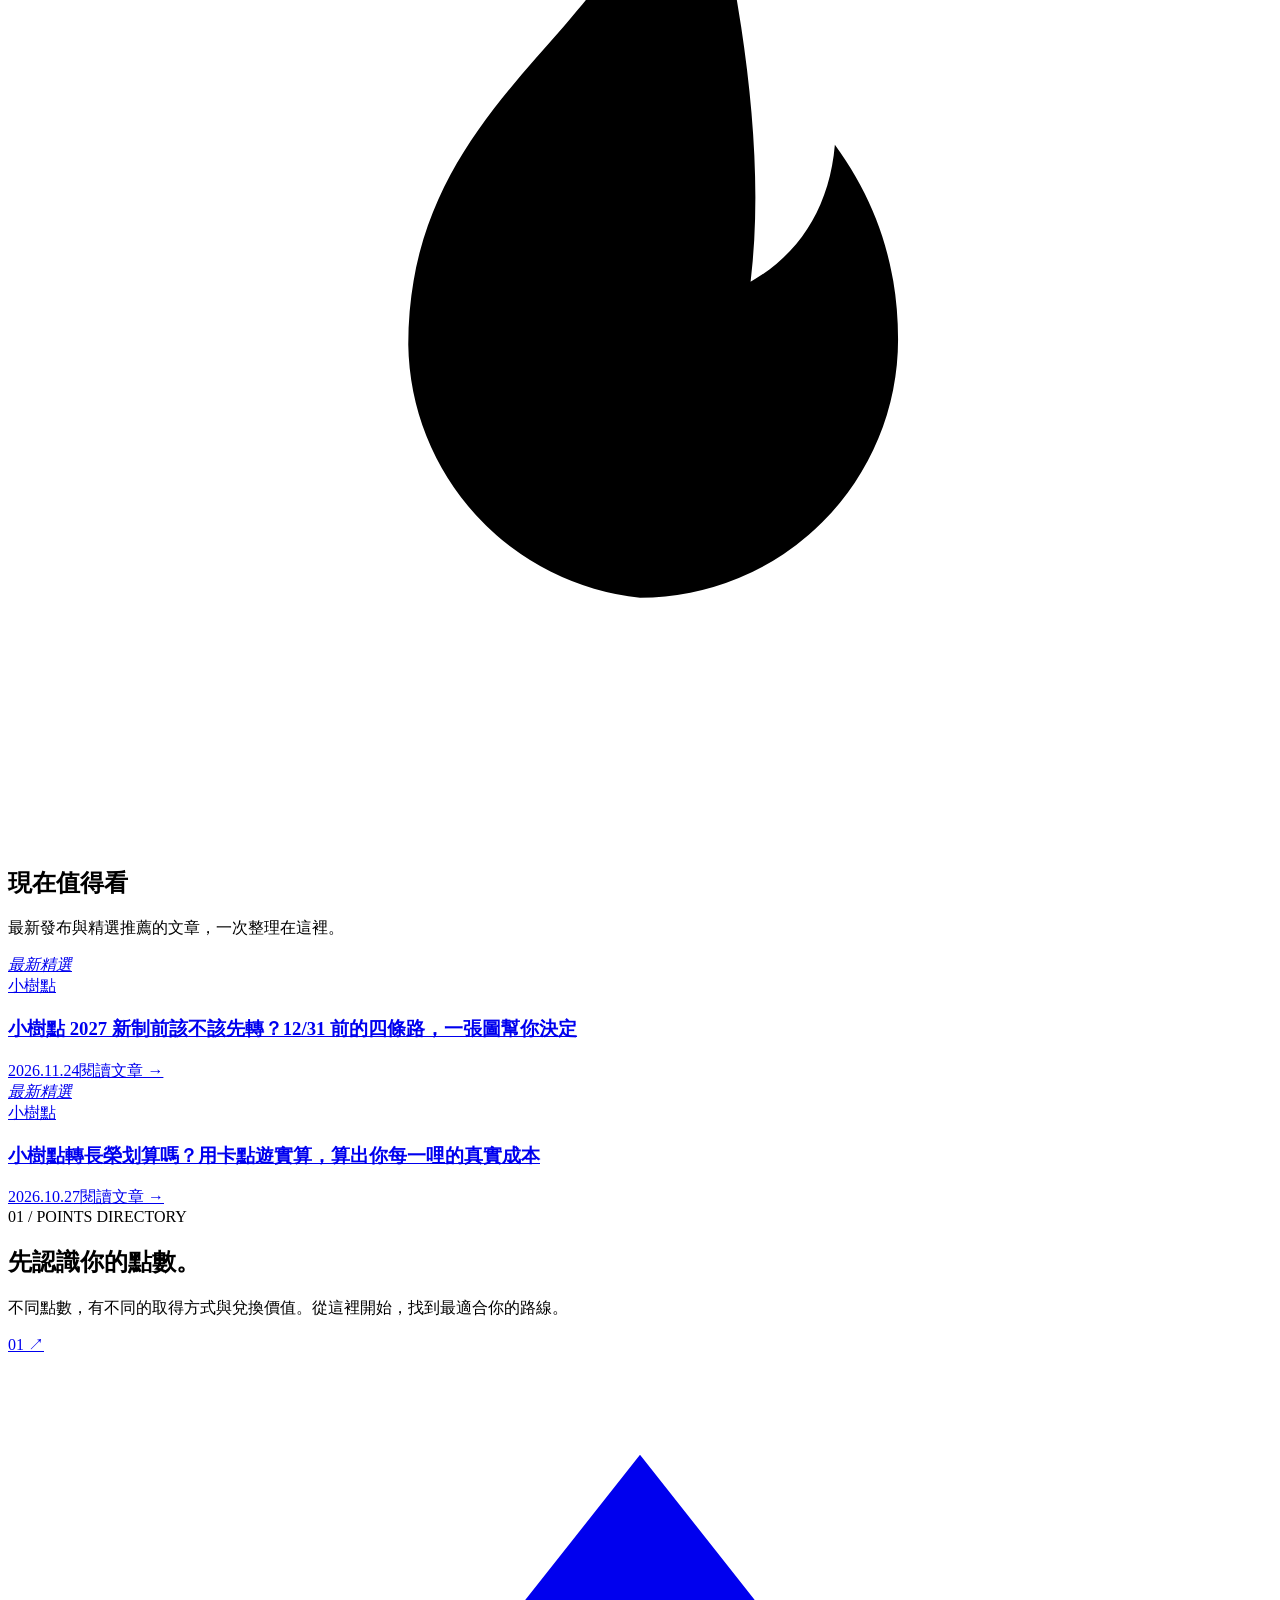
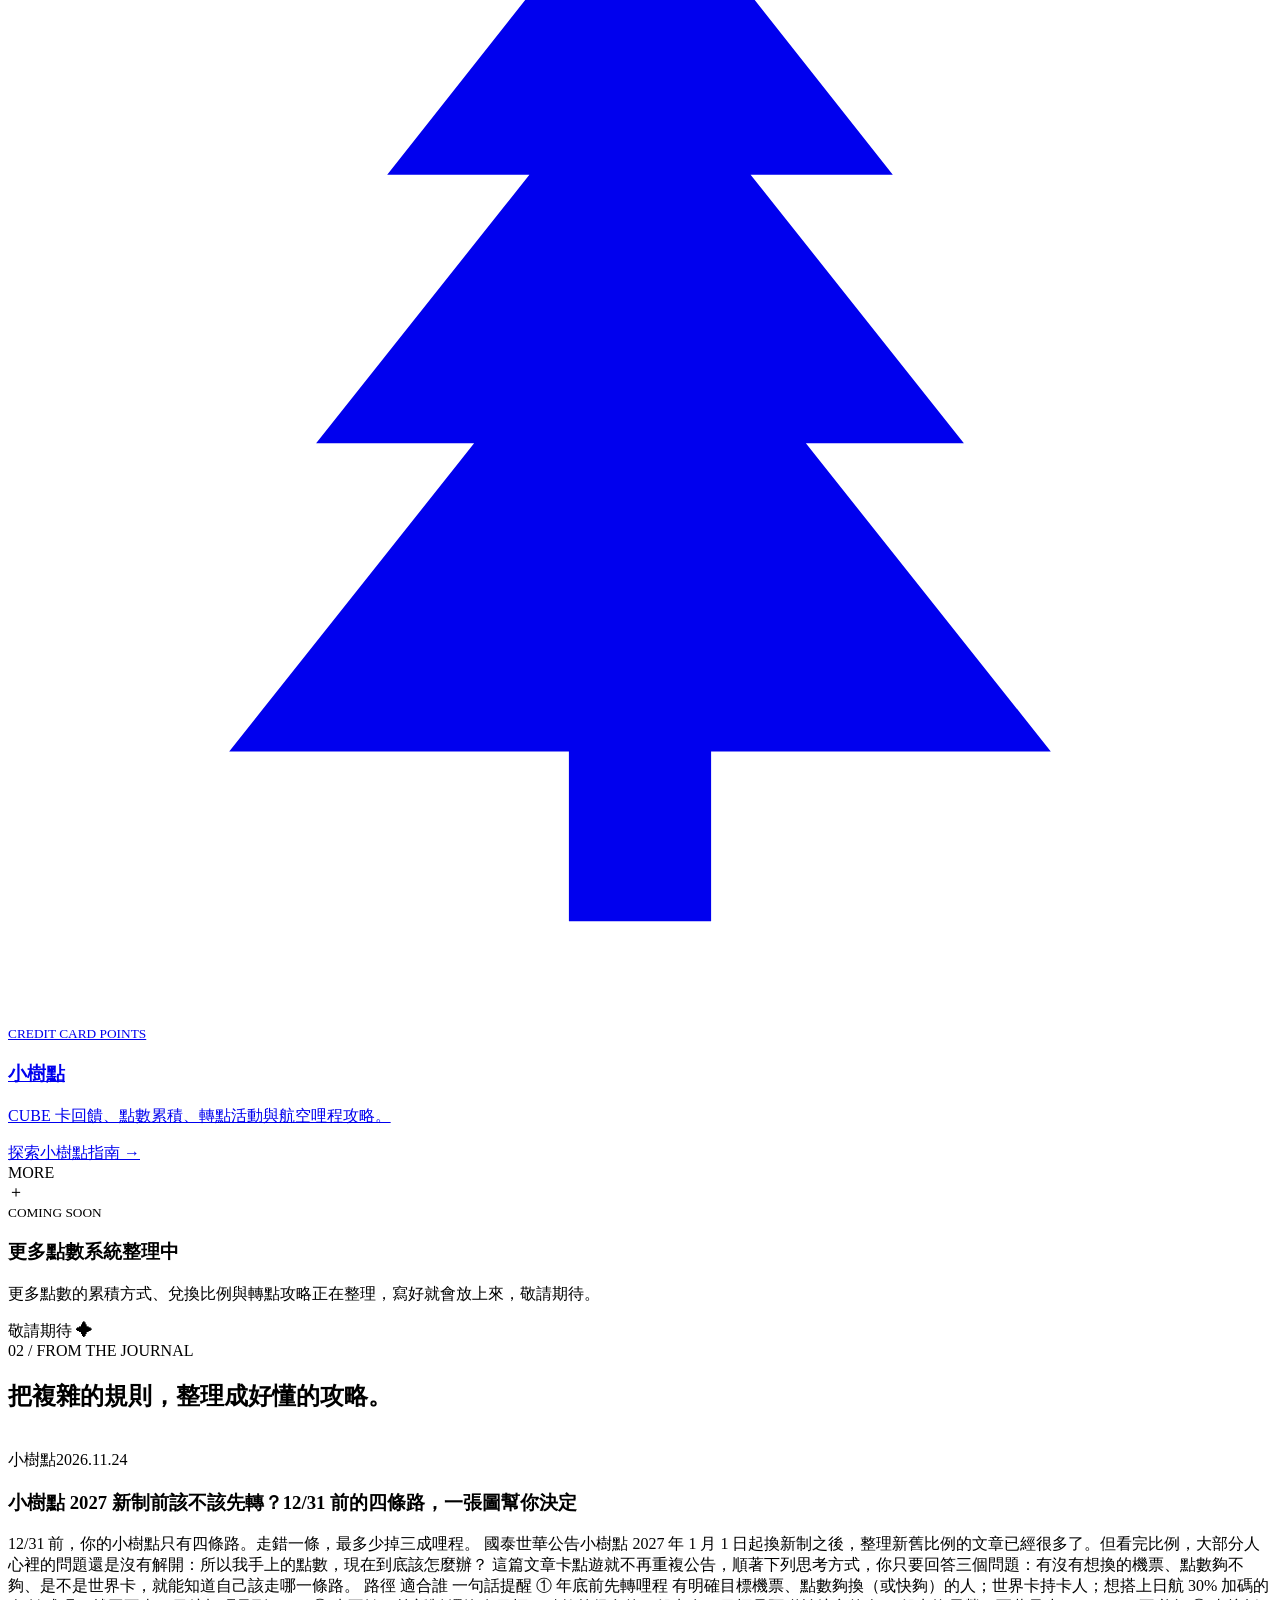
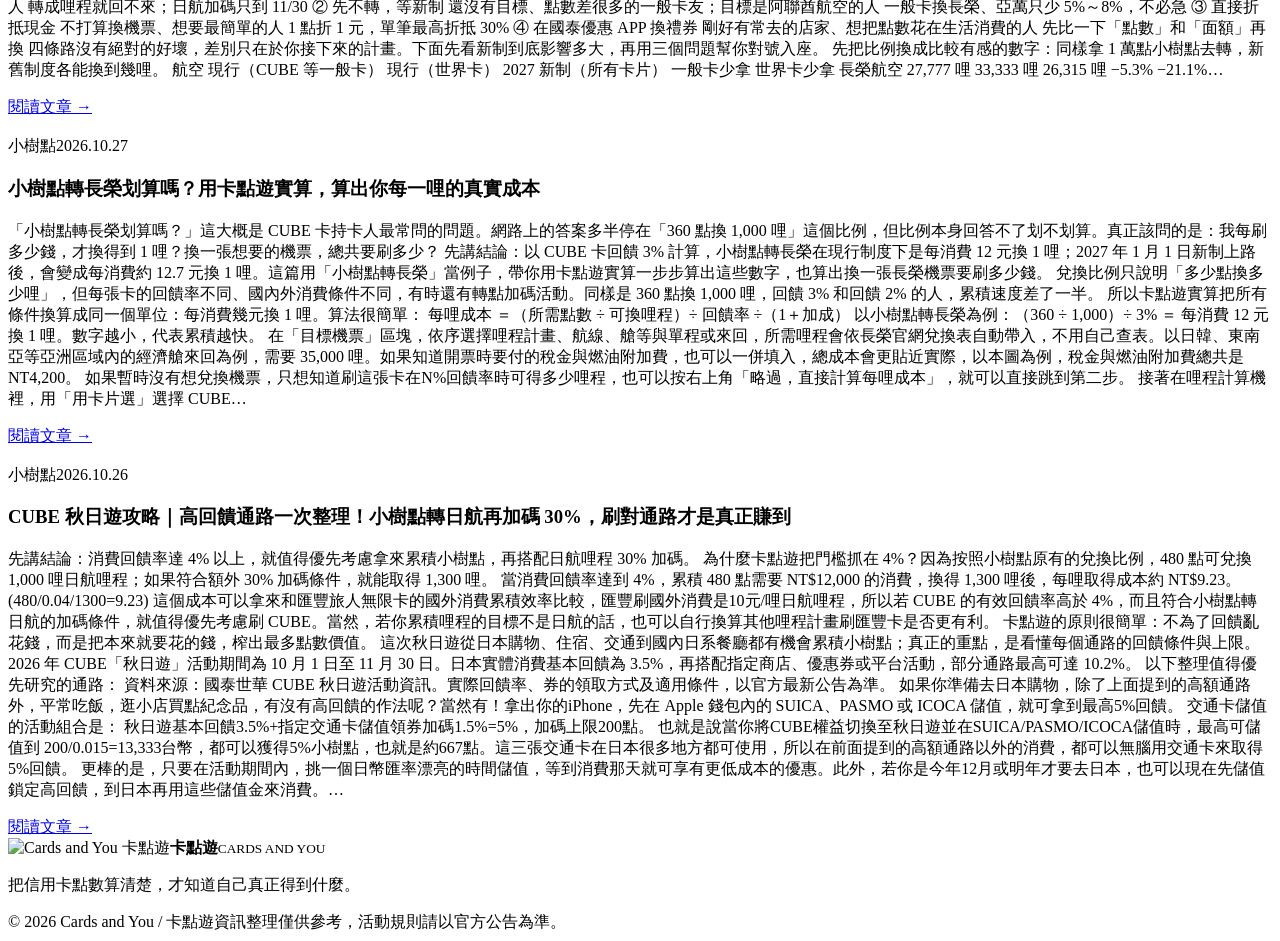
==== commit d3baf85d: "Updated from Publii" ====
--- a/index.html
+++ b/index.html
@@ -1,7 +1,7 @@
-<!DOCTYPE html><html lang="zh-tw"><head><meta charset="utf-8"><meta name="viewport" content="width=device-width,initial-scale=1"><title>Cards and You 卡點遊</title><meta name="description" content="這是一個介紹與計算信用卡點數價值的地方，想用小小點數累積大大回饋的你，一起來卡點遊吧"><meta name="generator" content="Publii Open-Source CMS for Static Site"><link rel="canonical" href="https://cardsandyou.com/"><link rel="alternate" type="application/atom+xml" href="https://cardsandyou.com/feed.xml" title="Cards and You 卡點遊 - RSS"><link rel="alternate" type="application/json" href="https://cardsandyou.com/feed.json" title="Cards and You 卡點遊 - JSON"><meta property="og:title" content="Cards and You 卡點遊"><meta property="og:image" content="https://cardsandyou.com/media/website/Qia-Dian-You-IGCui-Du-Zhao-Qu-Chu-Zi-Ti-Feng-Mian-02.jpg"><meta property="og:image:width" content="1024"><meta property="og:image:height" content="1054"><meta property="og:site_name" content="Cards and You 卡點遊"><meta property="og:description" content="這是一個介紹與計算信用卡點數價值的地方，想用小小點數累積大大回饋的你，一起來卡點遊吧"><meta property="og:url" content="https://cardsandyou.com/"><meta property="og:type" content="website"><link rel="icon" href="https://cardsandyou.com/assets/brand/favicon.png" type="image/png"><link rel="stylesheet" href="https://cardsandyou.com/assets/css/style.css?v&#x3D;001048e12874b415f99902c2e0db3fa6"><script type="application/ld+json">{"@context":"http://schema.org","@type":"Organization","name":"Cards and You 卡點遊","logo":"https://cardsandyou.com/media/website/Qia-Dian-You-IGCui-Du-Zhao-Qu-Chu-Zi-Ti-Feng-Mian-02.jpg","url":"https://cardsandyou.com/"}</script></head><body class="home-template"><header><div class="wrap nav"><a class="brand" href="https://cardsandyou.com/"><img class="brand-logo" src="https://cardsandyou.com/media/website/Qia-Dian-You-IGCui-Du-Zhao-Qu-Chu-Zi-Ti-Feng-Mian-02.jpg" alt="Cards and You 卡點遊"><span><b>卡點遊</b><small>CARDS AND YOU</small></span></a><nav><a href="https://cardsandyou.com/#points">點數系統</a><a href="https://cardsandyou.com/calculator/">卡點遊實算</a><a href="https://cardsandyou.com/#articles">知識文章</a></nav><a class="nav-cta mobile-cta" href="https://cardsandyou.com/calculator/">開始計算 ↗</a></div></header><main><section class="hero"><div class="wrap hero-grid"><div><div class="eyebrow">POINTS, MILES & SMARTER TRAVEL</div><h1>每一點，都有它的價值。<br><em>讓點數幫你走更遠。</em></h1><p>從信用卡消費、點數累積到航空哩程，卡點遊陪你看懂規則、算清成本，把每一次刷卡變成更聰明的旅行選擇。</p><div class="actions"><a class="btn gold" href="https://cardsandyou.com/calculator/">開始卡點遊實算 ↗</a><a class="btn gold" href="#points">探索點數世界 ↗</a></div><div class="hero-note"><span class="mini-seal">C&Y</span>把複雜的點數規則，整理成你看得懂的答案。</div></div><div class="hero-art"><div class="orbit o1"></div><div class="orbit o2"></div><div class="coin"></div><div class="bank-card"><div class="cardtop"><span>CARDS AND YOU</span><b>✦</b></div><div class="chip"></div><div class="card-avatar"><img src="https://cardsandyou.com/assets/brand/ig-avatar.png" alt="卡點遊頭像" onerror="this.remove()"><span>卡</span></div><div class="cardbottom">POINTS → MILES<small>MAKE EVERY POINT COUNT</small></div></div><label class="hero-caption">VALUE, NOT JUST NUMBERS.</label></div></div></section><div class="social-bar"><div class="wrap"><a class="social" href="https://www.facebook.com/share/19ZxwC1Ykf/" target="_blank" rel="noopener" aria-label="Facebook：Cards and you 卡點遊"><span class="social-ico"><svg viewBox="0 0 24 24" aria-hidden="true"><path d="M9.101 23.691v-7.98H6.627v-3.667h2.474v-1.58c0-4.085 1.848-5.978 5.858-5.978.401 0 .955.042 1.468.103a8.68 8.68 0 0 1 1.141.195v3.325a8.623 8.623 0 0 0-.653-.036 26.805 26.805 0 0 0-.733-.009c-.707 0-1.259.096-1.675.309a1.686 1.686 0 0 0-.679.622c-.258.42-.374.995-.374 1.752v1.297h3.919l-.386 2.103-.287 1.564h-3.246v8.245C19.396 23.238 24 18.179 24 12.044c0-6.627-5.373-12-12-12s-12 5.373-12 12c0 5.628 3.874 10.35 9.101 11.647Z"/></svg></span><span><small>FACEBOOK</small><b>Cards and you 卡點遊</b></span></a><span class="social-sep" aria-hidden="true">✦</span><a class="social" href="https://www.instagram.com/cardsandyoupoints/" target="_blank" rel="noopener" aria-label="Instagram：cardsandyoupoints"><span class="social-ico"><svg viewBox="0 0 24 24" aria-hidden="true"><path d="M7.0301.084c-1.2768.0602-2.1487.264-2.911.5634-.7888.3075-1.4575.72-2.1228 1.3877-.6652.6677-1.075 1.3368-1.3802 2.127-.2954.7638-.4956 1.6365-.552 2.914-.0564 1.2775-.0689 1.6882-.0626 4.947.0062 3.2586.0206 3.6671.0825 4.9473.061 1.2765.264 2.1482.5635 2.9107.308.7889.72 1.4573 1.388 2.1228.6679.6655 1.3365 1.0743 2.1285 1.38.7632.295 1.6361.4961 2.9134.552 1.2773.056 1.6884.069 4.9462.0627 3.2578-.0062 3.668-.0207 4.9478-.0814 1.28-.0607 2.147-.2652 2.9098-.5633.7889-.3086 1.4578-.72 2.1228-1.3881.665-.6682 1.0745-1.3378 1.3795-2.1284.2957-.7632.4966-1.636.552-2.9124.056-1.2809.0692-1.6898.063-4.948-.0063-3.2583-.021-3.6668-.0817-4.9465-.0607-1.2797-.264-2.1487-.5633-2.9117-.3084-.7889-.72-1.4568-1.3876-2.1228C21.2982 1.33 20.628.9208 19.8378.6165 19.074.321 18.2017.1197 16.9244.0645 15.6471.0093 15.236-.005 11.977.0014 8.718.0076 8.31.0215 7.0301.0839m.1402 21.6932c-1.17-.0509-1.8053-.2453-2.2287-.408-.5606-.216-.96-.4771-1.3819-.895-.422-.4178-.6811-.8186-.9-1.378-.1644-.4234-.3624-1.058-.4171-2.228-.0595-1.2645-.072-1.6442-.079-4.848-.007-3.2037.0053-3.583.0607-4.848.05-1.169.2456-1.805.408-2.2282.216-.5613.4762-.96.895-1.3816.4188-.4217.8184-.6814 1.3783-.9003.423-.1651 1.0575-.3614 2.227-.4171 1.2655-.06 1.6447-.072 4.848-.079 3.2033-.007 3.5835.005 4.8495.0608 1.169.0508 1.8053.2445 2.228.408.5608.216.96.4754 1.3816.895.4217.4194.6816.8176.9005 1.3787.1653.4217.3617 1.056.4169 2.2263.0602 1.2655.0739 1.645.0796 4.848.0058 3.203-.0055 3.5834-.061 4.848-.051 1.17-.245 1.8055-.408 2.2294-.216.5604-.4763.96-.8954 1.3814-.419.4215-.8181.6811-1.3783.9-.4224.1649-1.0577.3617-2.2262.4174-1.2656.0595-1.6448.072-4.8493.079-3.2045.007-3.5825-.006-4.848-.0608M16.953 5.5864A1.44 1.44 0 1 0 18.39 4.144a1.44 1.44 0 0 0-1.437 1.4424M5.8385 12.012c.0067 3.4032 2.7706 6.1557 6.173 6.1493 3.4026-.0065 6.157-2.7701 6.1506-6.1733-.0065-3.4032-2.771-6.1565-6.174-6.1498-3.403.0067-6.156 2.771-6.1496 6.1738M8 12.0077a4 4 0 1 1 4.008 3.9921A3.9996 3.9996 0 0 1 8 12.0077"/></svg></span><span><small>INSTAGRAM</small><b>cardsandyoupoints</b></span></a><span class="social-sep" aria-hidden="true">✦</span><a class="social" href="https://www.threads.com/@cardsandyoupoints" target="_blank" rel="noopener" aria-label="Threads：cardsandyoupoints"><span class="social-ico"><svg viewBox="0 0 24 24" aria-hidden="true"><path d="M12.186 24h-.007c-3.581-.024-6.334-1.205-8.184-3.509C2.35 18.44 1.5 15.586 1.472 12.01v-.017c.03-3.579.879-6.43 2.525-8.482C5.845 1.205 8.6.024 12.18 0h.014c2.746.02 5.043.725 6.826 2.098 1.677 1.29 2.858 3.13 3.509 5.467l-2.04.569c-1.104-3.96-3.898-5.984-8.304-6.015-2.91.022-5.11.936-6.54 2.717C4.307 6.504 3.616 8.914 3.589 12c.027 3.086.718 5.496 2.057 7.164 1.43 1.783 3.631 2.698 6.54 2.717 2.623-.02 4.358-.631 5.8-2.045 1.647-1.613 1.618-3.593 1.09-4.798-.31-.71-.873-1.3-1.634-1.75-.192 1.352-.622 2.446-1.284 3.272-.886 1.102-2.14 1.704-3.73 1.79-1.202.065-2.361-.218-3.259-.801-1.063-.689-1.685-1.74-1.752-2.964-.065-1.19.408-2.285 1.33-3.082.88-.76 2.119-1.207 3.583-1.291a13.853 13.853 0 0 1 3.02.142c-.126-.742-.375-1.332-.75-1.757-.513-.586-1.308-.883-2.359-.89h-.029c-.844 0-1.992.232-2.721 1.32L7.734 7.847c.98-1.454 2.568-2.256 4.478-2.256h.044c3.194.02 5.097 1.975 5.287 5.388.108.046.216.094.321.142 1.49.7 2.58 1.761 3.154 3.07.797 1.82.871 4.79-1.548 7.158-1.85 1.81-4.094 2.628-7.277 2.65Zm1.003-11.69c-.242 0-.487.007-.739.021-1.836.103-2.98.946-2.916 2.143.067 1.256 1.452 1.839 2.784 1.767 1.224-.065 2.818-.543 3.086-3.71a10.5 10.5 0 0 0-2.215-.221z"/></svg></span><span><small>THREADS</small><b>cardsandyoupoints</b></span></a></div></div><section class="tool-cta"><div class="wrap"><div class="tool-cta-main"><div class="eyebrow">POINTS CALCULATOR</div><h2>刷多少錢，才換得到一張機票？</h2><p>選好點數系統與目標機票，卡點遊幫你算出每哩成本與換票總成本，還能一次比較五種方案。</p><a class="btn gold" href="https://cardsandyou.com/calculator/">開始卡點遊實算 ↗</a></div><div class="tool-cta-links"><small>熱門情境</small><a href="https://cardsandyou.com/calculator/
+<!DOCTYPE html><html lang="zh-tw"><head><meta charset="utf-8"><meta name="viewport" content="width=device-width,initial-scale=1"><title>Cards and You 卡點遊</title><meta name="description" content="這是一個介紹與計算信用卡點數價值的地方，想用小小點數累積大大回饋的你，一起來卡點遊吧"><meta name="generator" content="Publii Open-Source CMS for Static Site"><link rel="canonical" href="https://cardsandyou.com/"><link rel="alternate" type="application/atom+xml" href="https://cardsandyou.com/feed.xml" title="Cards and You 卡點遊 - RSS"><link rel="alternate" type="application/json" href="https://cardsandyou.com/feed.json" title="Cards and You 卡點遊 - JSON"><meta property="og:title" content="Cards and You 卡點遊"><meta property="og:image" content="https://cardsandyou.com/media/website/Qia-Dian-You-IGCui-Du-Zhao-Qu-Chu-Zi-Ti-Feng-Mian-02.jpg"><meta property="og:image:width" content="1024"><meta property="og:image:height" content="1054"><meta property="og:site_name" content="Cards and You 卡點遊"><meta property="og:description" content="這是一個介紹與計算信用卡點數價值的地方，想用小小點數累積大大回饋的你，一起來卡點遊吧"><meta property="og:url" content="https://cardsandyou.com/"><meta property="og:type" content="website"><link rel="icon" href="https://cardsandyou.com/assets/brand/favicon.png" type="image/png"><link rel="stylesheet" href="https://cardsandyou.com/assets/css/style.css?v&#x3D;5a235a1832aea839cc315b859efe2aec"><script type="application/ld+json">{"@context":"http://schema.org","@type":"Organization","name":"Cards and You 卡點遊","logo":"https://cardsandyou.com/media/website/Qia-Dian-You-IGCui-Du-Zhao-Qu-Chu-Zi-Ti-Feng-Mian-02.jpg","url":"https://cardsandyou.com/"}</script></head><body class="home-template"><header><div class="wrap nav"><a class="brand" href="https://cardsandyou.com/"><img class="brand-logo" src="https://cardsandyou.com/media/website/Qia-Dian-You-IGCui-Du-Zhao-Qu-Chu-Zi-Ti-Feng-Mian-02.jpg" alt="Cards and You 卡點遊"><span><b>卡點遊</b><small>CARDS AND YOU</small></span></a><nav><a href="https://cardsandyou.com/#points">點數系統</a><a href="https://cardsandyou.com/calculator/">卡點遊實算</a><a href="https://cardsandyou.com/#articles">知識文章</a></nav><a class="nav-cta mobile-cta" href="https://cardsandyou.com/calculator/">開始計算 ↗</a></div></header><main><section class="hero"><div class="wrap hero-grid"><div><div class="eyebrow">POINTS, MILES & SMARTER TRAVEL</div><h1>每一點，都有它的價值。<br><em>讓點數幫你走更遠。</em></h1><p>從信用卡消費、點數累積到航空哩程，卡點遊陪你看懂規則、算清成本，把每一次刷卡變成更聰明的旅行選擇。</p><div class="actions"><a class="btn gold" href="https://cardsandyou.com/calculator/">開始卡點遊實算 ↗</a><a class="btn gold" href="#points">探索點數世界 ↗</a></div><div class="hero-note"><span class="mini-seal">C&Y</span>把複雜的點數規則，整理成你看得懂的答案。</div></div><div class="hero-art"><div class="orbit o1"></div><div class="orbit o2"></div><div class="coin"></div><div class="bank-card"><div class="cardtop"><span>CARDS AND YOU</span><b>✦</b></div><div class="chip"></div><div class="card-avatar"><img src="https://cardsandyou.com/assets/brand/ig-avatar.png" alt="卡點遊頭像" onerror="this.remove()"><span>卡</span></div><div class="cardbottom">POINTS → MILES<small>MAKE EVERY POINT COUNT</small></div></div><label class="hero-caption">VALUE, NOT JUST NUMBERS.</label></div></div></section><div class="social-bar"><div class="wrap"><a class="social" href="https://www.facebook.com/share/19ZxwC1Ykf/" target="_blank" rel="noopener" aria-label="Facebook：Cards and you 卡點遊"><span class="social-ico"><svg viewBox="0 0 24 24" aria-hidden="true"><path d="M9.101 23.691v-7.98H6.627v-3.667h2.474v-1.58c0-4.085 1.848-5.978 5.858-5.978.401 0 .955.042 1.468.103a8.68 8.68 0 0 1 1.141.195v3.325a8.623 8.623 0 0 0-.653-.036 26.805 26.805 0 0 0-.733-.009c-.707 0-1.259.096-1.675.309a1.686 1.686 0 0 0-.679.622c-.258.42-.374.995-.374 1.752v1.297h3.919l-.386 2.103-.287 1.564h-3.246v8.245C19.396 23.238 24 18.179 24 12.044c0-6.627-5.373-12-12-12s-12 5.373-12 12c0 5.628 3.874 10.35 9.101 11.647Z"/></svg></span><span><small>FACEBOOK</small><b>Cards and you 卡點遊</b></span></a><span class="social-sep" aria-hidden="true">✦</span><a class="social" href="https://www.instagram.com/cardsandyoupoints/" target="_blank" rel="noopener" aria-label="Instagram：cardsandyoupoints"><span class="social-ico"><svg viewBox="0 0 24 24" aria-hidden="true"><path d="M7.0301.084c-1.2768.0602-2.1487.264-2.911.5634-.7888.3075-1.4575.72-2.1228 1.3877-.6652.6677-1.075 1.3368-1.3802 2.127-.2954.7638-.4956 1.6365-.552 2.914-.0564 1.2775-.0689 1.6882-.0626 4.947.0062 3.2586.0206 3.6671.0825 4.9473.061 1.2765.264 2.1482.5635 2.9107.308.7889.72 1.4573 1.388 2.1228.6679.6655 1.3365 1.0743 2.1285 1.38.7632.295 1.6361.4961 2.9134.552 1.2773.056 1.6884.069 4.9462.0627 3.2578-.0062 3.668-.0207 4.9478-.0814 1.28-.0607 2.147-.2652 2.9098-.5633.7889-.3086 1.4578-.72 2.1228-1.3881.665-.6682 1.0745-1.3378 1.3795-2.1284.2957-.7632.4966-1.636.552-2.9124.056-1.2809.0692-1.6898.063-4.948-.0063-3.2583-.021-3.6668-.0817-4.9465-.0607-1.2797-.264-2.1487-.5633-2.9117-.3084-.7889-.72-1.4568-1.3876-2.1228C21.2982 1.33 20.628.9208 19.8378.6165 19.074.321 18.2017.1197 16.9244.0645 15.6471.0093 15.236-.005 11.977.0014 8.718.0076 8.31.0215 7.0301.0839m.1402 21.6932c-1.17-.0509-1.8053-.2453-2.2287-.408-.5606-.216-.96-.4771-1.3819-.895-.422-.4178-.6811-.8186-.9-1.378-.1644-.4234-.3624-1.058-.4171-2.228-.0595-1.2645-.072-1.6442-.079-4.848-.007-3.2037.0053-3.583.0607-4.848.05-1.169.2456-1.805.408-2.2282.216-.5613.4762-.96.895-1.3816.4188-.4217.8184-.6814 1.3783-.9003.423-.1651 1.0575-.3614 2.227-.4171 1.2655-.06 1.6447-.072 4.848-.079 3.2033-.007 3.5835.005 4.8495.0608 1.169.0508 1.8053.2445 2.228.408.5608.216.96.4754 1.3816.895.4217.4194.6816.8176.9005 1.3787.1653.4217.3617 1.056.4169 2.2263.0602 1.2655.0739 1.645.0796 4.848.0058 3.203-.0055 3.5834-.061 4.848-.051 1.17-.245 1.8055-.408 2.2294-.216.5604-.4763.96-.8954 1.3814-.419.4215-.8181.6811-1.3783.9-.4224.1649-1.0577.3617-2.2262.4174-1.2656.0595-1.6448.072-4.8493.079-3.2045.007-3.5825-.006-4.848-.0608M16.953 5.5864A1.44 1.44 0 1 0 18.39 4.144a1.44 1.44 0 0 0-1.437 1.4424M5.8385 12.012c.0067 3.4032 2.7706 6.1557 6.173 6.1493 3.4026-.0065 6.157-2.7701 6.1506-6.1733-.0065-3.4032-2.771-6.1565-6.174-6.1498-3.403.0067-6.156 2.771-6.1496 6.1738M8 12.0077a4 4 0 1 1 4.008 3.9921A3.9996 3.9996 0 0 1 8 12.0077"/></svg></span><span><small>INSTAGRAM</small><b>cardsandyoupoints</b></span></a><span class="social-sep" aria-hidden="true">✦</span><a class="social" href="https://www.threads.com/@cardsandyoupoints" target="_blank" rel="noopener" aria-label="Threads：cardsandyoupoints"><span class="social-ico"><svg viewBox="0 0 24 24" aria-hidden="true"><path d="M12.186 24h-.007c-3.581-.024-6.334-1.205-8.184-3.509C2.35 18.44 1.5 15.586 1.472 12.01v-.017c.03-3.579.879-6.43 2.525-8.482C5.845 1.205 8.6.024 12.18 0h.014c2.746.02 5.043.725 6.826 2.098 1.677 1.29 2.858 3.13 3.509 5.467l-2.04.569c-1.104-3.96-3.898-5.984-8.304-6.015-2.91.022-5.11.936-6.54 2.717C4.307 6.504 3.616 8.914 3.589 12c.027 3.086.718 5.496 2.057 7.164 1.43 1.783 3.631 2.698 6.54 2.717 2.623-.02 4.358-.631 5.8-2.045 1.647-1.613 1.618-3.593 1.09-4.798-.31-.71-.873-1.3-1.634-1.75-.192 1.352-.622 2.446-1.284 3.272-.886 1.102-2.14 1.704-3.73 1.79-1.202.065-2.361-.218-3.259-.801-1.063-.689-1.685-1.74-1.752-2.964-.065-1.19.408-2.285 1.33-3.082.88-.76 2.119-1.207 3.583-1.291a13.853 13.853 0 0 1 3.02.142c-.126-.742-.375-1.332-.75-1.757-.513-.586-1.308-.883-2.359-.89h-.029c-.844 0-1.992.232-2.721 1.32L7.734 7.847c.98-1.454 2.568-2.256 4.478-2.256h.044c3.194.02 5.097 1.975 5.287 5.388.108.046.216.094.321.142 1.49.7 2.58 1.761 3.154 3.07.797 1.82.871 4.79-1.548 7.158-1.85 1.81-4.094 2.628-7.277 2.65Zm1.003-11.69c-.242 0-.487.007-.739.021-1.836.103-2.98.946-2.916 2.143.067 1.256 1.452 1.839 2.784 1.767 1.224-.065 2.818-.543 3.086-3.71a10.5 10.5 0 0 0-2.215-.221z"/></svg></span><span><small>THREADS</small><b>cardsandyoupoints</b></span></a></div></div><section class="tool-cta"><div class="wrap"><div class="tool-cta-main"><div class="eyebrow">POINTS CALCULATOR</div><h2>刷多少錢，才換得到一張機票？</h2><p>選好點數系統與目標機票，卡點遊幫你算出每哩成本與換票總成本，還能一次比較五種方案。</p><a class="btn gold" href="https://cardsandyou.com/calculator/">開始卡點遊實算 ↗</a></div><div class="tool-cta-links"><small>熱門情境</small><a href="https://cardsandyou.com/calculator/
 ?card=cube&amp;to=長榮航空&amp;tk=eva:2:c">小樹點換長榮歐洲商務艙 <b>→</b></a><a href="https://cardsandyou.com/calculator/
 ?card=rove&amp;to=亞洲萬里通&amp;tk=asia:1:y">ROVE Miles 美元消費換日本 <b>→</b></a><a href="https://cardsandyou.com/calculator/
-?card=hsbc-ti&amp;region=overseas&amp;to=長榮航空&amp;tk=eva:3:c">匯豐旅人國外消費換長榮美西 <b>→</b></a></div></div></section><section class="hot" id="hot"><div class="wrap"><div class="hot-head"><h2><svg class="flame" viewBox="0 0 24 24" aria-hidden="true"><path d="M12.6 2.2c.4 2.7-.7 4.4-2 5.9-1.4 1.6-3 3.2-3 6.1A4.9 4.9 0 0 0 12 19a4.9 4.9 0 0 0 4.9-4.9c0-1.4-.4-2.6-1.2-3.7-.1 1.2-.7 2.1-1.6 2.6.4-3.3-.6-7.4-1.5-10.8Z" fill="currentColor"/><path d="M12 21.8c3.9 0 7-2.9 7-6.6 0-3.6-2-6.3-4.3-8.5.6 2.4.4 4.5-.6 6.1-.3-1.3-1-2.4-2-3.2.3 2.6-.8 4.2-1.9 5.5-.6.8-1 1.5-1 2.4 0 1.5 1.2 2.6 2.8 2.6" fill="none"/></svg>現在值得看</h2><p>最新發布與精選推薦的文章，一次整理在這裡。</p></div><div class="hot-grid" id="hotGrid"><a class="hot-card" href="https://cardsandyou.com/calculator-introduction/" data-id="3" data-badge="new"><div class="hot-thumb artimg has-img"><img src="https://cardsandyou.com/media/posts/3/1027Qia-Dian-You-Ji-Suan-Ji-Wen-Zhang-Feng-Mian.png" loading="lazy" alt=""><span class="hot-badges"><em class="b-new">最新</em></span></div><div class="hot-body"><span class="hot-tag">小樹點</span><h3>小樹點轉長榮划算嗎？用卡點遊實算，算出你每一哩的真實成本</h3><div class="hot-meta"><time datetime="2026-10-27">2026.10.27</time><span>閱讀文章 →</span></div></div></a><a class="hot-card" href="https://cardsandyou.com/cube-autumnevents-jal-bonus/" data-id="2" data-badge="new"><div class="hot-thumb artimg has-img"><img src="https://cardsandyou.com/media/posts/2/Qiu-Ri-You-Wen-Zhang-Feng-Mian-Fu-Shi-Hui.jpg" loading="lazy" alt=""><span class="hot-badges"><em class="b-new">最新</em></span></div><div class="hot-body"><span class="hot-tag">小樹點</span><h3>CUBE 秋日遊攻略｜高回饋通路一次整理！小樹點轉日航再加碼 30%，刷對通路才是真正賺到</h3><div class="hot-meta"><time datetime="2026-10-26">2026.10.26</time><span>閱讀文章 →</span></div></div></a><a class="hot-card" href="https://cardsandyou.com/calculator-introduction/" data-id="3" data-badge="hot"><div class="hot-thumb artimg has-img"><img src="https://cardsandyou.com/media/posts/3/1027Qia-Dian-You-Ji-Suan-Ji-Wen-Zhang-Feng-Mian.png" loading="lazy" alt=""><span class="hot-badges"><em class="b-hot">精選</em></span></div><div class="hot-body"><span class="hot-tag">小樹點</span><h3>小樹點轉長榮划算嗎？用卡點遊實算，算出你每一哩的真實成本</h3><div class="hot-meta"><time datetime="2026-10-27">2026.10.27</time><span>閱讀文章 →</span></div></div></a><a class="hot-card" href="https://cardsandyou.com/cube-autumnevents-jal-bonus/" data-id="2" data-badge="hot"><div class="hot-thumb artimg has-img"><img src="https://cardsandyou.com/media/posts/2/Qiu-Ri-You-Wen-Zhang-Feng-Mian-Fu-Shi-Hui.jpg" loading="lazy" alt=""><span class="hot-badges"><em class="b-hot">精選</em></span></div><div class="hot-body"><span class="hot-tag">小樹點</span><h3>CUBE 秋日遊攻略｜高回饋通路一次整理！小樹點轉日航再加碼 30%，刷對通路才是真正賺到</h3><div class="hot-meta"><time datetime="2026-10-26">2026.10.26</time><span>閱讀文章 →</span></div></div></a></div></div></section><section id="points" class="section"><div class="wrap"><div class="section-head"><div><div class="eyebrow">01 / POINTS DIRECTORY</div><h2>先認識你的點數。</h2></div><p>不同點數，有不同的取得方式與兌換價值。從這裡開始，找到最適合你的路線。</p></div><div class="cards"><a class="system-card" href="https://cardsandyou.com/tags/treepoints/"><div class="cardtopline">01 <span>↗</span></div><div class="icon green logo-slot"><img src="https://cardsandyou.com/assets/logos/xiaoshudian.png" alt="小樹點" onload="this.parentNode.classList.add('has-logo')" onerror="this.remove()"><em><svg class="tree-ico" viewBox="0 0 32 32" aria-hidden="true"><path d="M16 2.5 9.6 10.6h3.6L7.8 17.4h4L5.6 25.2h8.6v4.3h3.6v-4.3h8.6l-6.2-7.8h4l-5.4-6.8h3.6Z" fill="currentColor"/></svg></em></div><small>CREDIT CARD POINTS</small><h3>小樹點</h3><p>CUBE 卡回饋、點數累積、轉點活動與航空哩程攻略。</p><footer>探索小樹點指南 <b>→</b></footer></a><div class="system-card coming" aria-label="更多點數系統整理中"><div class="cardtopline">MORE</div><div class="icon coming-ico">＋</div><small>COMING SOON</small><h3>更多點數系統整理中</h3><p>更多點數的累積方式、兌換比例與轉點攻略正在整理，寫好就會放上來，敬請期待。</p><footer>敬請期待 <b>✦</b></footer></div></div></div></section><section id="articles" class="section articles-section"><div class="wrap"><div class="section-head"><div><div class="eyebrow">02 / FROM THE JOURNAL</div><h2>把複雜的規則，整理成好懂的攻略。</h2></div></div><div class="articles"><article><a class="card-link" href="https://cardsandyou.com/calculator-introduction/" aria-label="小樹點轉長榮划算嗎？用卡點遊實算，算出你每一哩的真實成本"></a><div class="artimg has-img"><img src="https://cardsandyou.com/media/posts/3/1027Qia-Dian-You-Ji-Suan-Ji-Wen-Zhang-Feng-Mian.png" loading="lazy" alt=""></div><div class="articlebody"><div class="meta"><span>小樹點</span><time datetime="2026-10-27">2026.10.27</time></div><h3>小樹點轉長榮划算嗎？用卡點遊實算，算出你每一哩的真實成本</h3><p>「小樹點轉長榮划算嗎？」這大概是 CUBE 卡持卡人最常問的問題。網路上的答案多半停在「360 點換 1,000 哩」這個比例，但比例本身回答不了划不划算。真正該問的是：我每刷多少錢，才換得到 1 哩？換一張想要的機票，總共要刷多少？ 先講結論：以 CUBE 卡回饋 3% 計算，小樹點轉長榮在現行制度下是每消費 12 元換 1 哩；2027 年 1 月 1 日新制上路後，會變成每消費約 12.7 元換 1 哩。這篇用「小樹點轉長榮」當例子，帶你用卡點遊實算一步步算出這些數字，也算出換一張長榮機票要刷多少錢。 兌換比例只說明「多少點換多少哩」，但每張卡的回饋率不同、國內外消費條件不同，有時還有轉點加碼活動。同樣是 360 點換 1,000 哩，回饋 3% 和回饋 2% 的人，累積速度差了一半。 所以卡點遊實算把所有條件換算成同一個單位：每消費幾元換 1 哩。算法很簡單： 每哩成本 ＝（所需點數 ÷ 可換哩程）÷ 回饋率 ÷（1＋加成） 以小樹點轉長榮為例：（360 ÷ 1,000）÷ 3% ＝ 每消費 12 元換 1 哩。數字越小，代表累積越快。 在「目標機票」區塊，依序選擇哩程計畫、航線、艙等與單程或來回，所需哩程會依長榮官網兌換表自動帶入，不用自己查表。以日韓、東南亞等亞洲區域內的經濟艙來回為例，需要 35,000 哩。如果知道開票時要付的稅金與燃油附加費，也可以一併填入，總成本會更貼近實際，以本圖為例，稅金與燃油附加費總共是NT4,200。 如果暫時沒有想兌換機票，只想知道刷這張卡在N%回饋率時可得多少哩程，也可以按右上角「略過，直接計算每哩成本」，就可以直接跳到第二步。 接著在哩程計算機裡，用「用卡片選」選擇 CUBE&hellip;</p><a href="https://cardsandyou.com/calculator-introduction/">閱讀文章 <b>→</b></a></div></article><article><a class="card-link" href="https://cardsandyou.com/cube-autumnevents-jal-bonus/" aria-label="CUBE 秋日遊攻略｜高回饋通路一次整理！小樹點轉日航再加碼 30%，刷對通路才是真正賺到"></a><div class="artimg has-img"><img src="https://cardsandyou.com/media/posts/2/Qiu-Ri-You-Wen-Zhang-Feng-Mian-Fu-Shi-Hui.jpg" loading="lazy" alt=""></div><div class="articlebody"><div class="meta"><span>小樹點</span><time datetime="2026-10-26">2026.10.26</time></div><h3>CUBE 秋日遊攻略｜高回饋通路一次整理！小樹點轉日航再加碼 30%，刷對通路才是真正賺到</h3><p>先講結論：消費回饋率達 4% 以上，就值得優先考慮拿來累積小樹點，再搭配日航哩程 30% 加碼。 為什麼卡點遊把門檻抓在 4%？因為按照小樹點原有的兌換比例，480 點可兌換 1,000 哩日航哩程；如果符合額外 30% 加碼條件，就能取得 1,300 哩。 當消費回饋率達到 4%，累積 480 點需要 NT$12,000 的消費，換得 1,300 哩後，每哩取得成本約 NT$9.23。 (480/0.04/1300=9.23) 這個成本可以拿來和匯豐旅人無限卡的國外消費累積效率比較，匯豐刷國外消費是10元/哩日航哩程，所以若 CUBE 的有效回饋率高於 4%，而且符合小樹點轉日航的加碼條件，就值得優先考慮刷 CUBE。當然，若你累積哩程的目標不是日航的話，也可以自行換算其他哩程計畫刷匯豐卡是否更有利。 卡點遊的原則很簡單：不為了回饋亂花錢，而是把本來就要花的錢，榨出最多點數價值。 這次秋日遊從日本購物、住宿、交通到國內日系餐廳都有機會累積小樹點；真正的重點，是看懂每個通路的回饋條件與上限。 2026 年 CUBE「秋日遊」活動期間為 10 月 1 日至 11 月 30 日。日本實體消費基本回饋為 3.5%，再搭配指定商店、優惠券或平台活動，部分通路最高可達 10.2%。 以下整理值得優先研究的通路： 資料來源：國泰世華 CUBE 秋日遊活動資訊。實際回饋率、券的領取方式及適用條件，以官方最新公告為準。 如果你準備去日本購物，除了上面提到的高額通路外，平常吃飯，逛小店買點紀念品，有沒有高回饋的作法呢？當然有！拿出你的iPhone，先在 Apple 錢包內的 SUICA、PASMO 或 ICOCA 儲值，就可拿到最高5%回饋。 交通卡儲值的活動組合是： 秋日遊基本回饋3.5%+指定交通卡儲值領券加碼1.5%=5%，加碼上限200點。 也就是說當你將CUBE權益切換至秋日遊並在SUICA/PASMO/ICOCA儲值時，最高可儲值到 200/0.015=13,333台幣，都可以獲得5%小樹點，也就是約667點。這三張交通卡在日本很多地方都可使用，所以在前面提到的高額通路以外的消費，都可以無腦用交通卡來取得5%回饋。 更棒的是，只要在活動期間內，挑一個日幣匯率漂亮的時間儲值，等到消費那天就可享有更低成本的優惠。此外，若你是今年12月或明年才要去日本，也可以現在先儲值鎖定高回饋，到日本再用這些儲值金來消費。&hellip;</p><a href="https://cardsandyou.com/cube-autumnevents-jal-bonus/">閱讀文章 <b>→</b></a></div></article></div></div></section></main><script>/* 現在值得看：最新 2 篇＋精選 2 篇；同一篇只顯示一次（同時是最新與精選時，兩個標籤都顯示） */
+?card=hsbc-ti&amp;region=overseas&amp;to=長榮航空&amp;tk=eva:3:c">匯豐旅人國外消費換長榮美西 <b>→</b></a></div></div></section><section class="hot" id="hot"><div class="wrap"><div class="hot-head"><h2><svg class="flame" viewBox="0 0 24 24" aria-hidden="true"><path d="M12.6 2.2c.4 2.7-.7 4.4-2 5.9-1.4 1.6-3 3.2-3 6.1A4.9 4.9 0 0 0 12 19a4.9 4.9 0 0 0 4.9-4.9c0-1.4-.4-2.6-1.2-3.7-.1 1.2-.7 2.1-1.6 2.6.4-3.3-.6-7.4-1.5-10.8Z" fill="currentColor"/><path d="M12 21.8c3.9 0 7-2.9 7-6.6 0-3.6-2-6.3-4.3-8.5.6 2.4.4 4.5-.6 6.1-.3-1.3-1-2.4-2-3.2.3 2.6-.8 4.2-1.9 5.5-.6.8-1 1.5-1 2.4 0 1.5 1.2 2.6 2.8 2.6" fill="none"/></svg>現在值得看</h2><p>最新發布與精選推薦的文章，一次整理在這裡。</p></div><div class="hot-grid" id="hotGrid"><a class="hot-card" href="https://cardsandyou.com/cube-treepoints-2027-four-paths/" data-id="4" data-badge="new"><div class="hot-thumb artimg has-img"><img src="https://cardsandyou.com/media/posts/4/Wen-Zhang-Feng-Mian.png" loading="lazy" alt=""><span class="hot-badges"><em class="b-new">最新</em></span></div><div class="hot-body"><span class="hot-tag">小樹點</span><h3>小樹點 2027 新制前該不該先轉？12/31 前的四條路，一張圖幫你決定</h3><div class="hot-meta"><time datetime="2026-11-24">2026.11.24</time><span>閱讀文章 →</span></div></div></a><a class="hot-card" href="https://cardsandyou.com/calculator-introduction/" data-id="3" data-badge="new"><div class="hot-thumb artimg has-img"><img src="https://cardsandyou.com/media/posts/3/1027Qia-Dian-You-Ji-Suan-Ji-Wen-Zhang-Feng-Mian-3.png" loading="lazy" alt=""><span class="hot-badges"><em class="b-new">最新</em></span></div><div class="hot-body"><span class="hot-tag">小樹點</span><h3>小樹點轉長榮划算嗎？用卡點遊實算，算出你每一哩的真實成本</h3><div class="hot-meta"><time datetime="2026-10-27">2026.10.27</time><span>閱讀文章 →</span></div></div></a><a class="hot-card" href="https://cardsandyou.com/cube-treepoints-2027-four-paths/" data-id="4" data-badge="hot"><div class="hot-thumb artimg has-img"><img src="https://cardsandyou.com/media/posts/4/Wen-Zhang-Feng-Mian.png" loading="lazy" alt=""><span class="hot-badges"><em class="b-hot">精選</em></span></div><div class="hot-body"><span class="hot-tag">小樹點</span><h3>小樹點 2027 新制前該不該先轉？12/31 前的四條路，一張圖幫你決定</h3><div class="hot-meta"><time datetime="2026-11-24">2026.11.24</time><span>閱讀文章 →</span></div></div></a><a class="hot-card" href="https://cardsandyou.com/calculator-introduction/" data-id="3" data-badge="hot"><div class="hot-thumb artimg has-img"><img src="https://cardsandyou.com/media/posts/3/1027Qia-Dian-You-Ji-Suan-Ji-Wen-Zhang-Feng-Mian-3.png" loading="lazy" alt=""><span class="hot-badges"><em class="b-hot">精選</em></span></div><div class="hot-body"><span class="hot-tag">小樹點</span><h3>小樹點轉長榮划算嗎？用卡點遊實算，算出你每一哩的真實成本</h3><div class="hot-meta"><time datetime="2026-10-27">2026.10.27</time><span>閱讀文章 →</span></div></div></a></div></div></section><section id="points" class="section"><div class="wrap"><div class="section-head"><div><div class="eyebrow">01 / POINTS DIRECTORY</div><h2>先認識你的點數。</h2></div><p>不同點數，有不同的取得方式與兌換價值。從這裡開始，找到最適合你的路線。</p></div><div class="cards"><a class="system-card" href="https://cardsandyou.com/tags/treepoints/"><div class="cardtopline">01 <span>↗</span></div><div class="icon green logo-slot"><img src="https://cardsandyou.com/assets/logos/xiaoshudian.png" alt="小樹點" onload="this.parentNode.classList.add('has-logo')" onerror="this.remove()"><em><svg class="tree-ico" viewBox="0 0 32 32" aria-hidden="true"><path d="M16 2.5 9.6 10.6h3.6L7.8 17.4h4L5.6 25.2h8.6v4.3h3.6v-4.3h8.6l-6.2-7.8h4l-5.4-6.8h3.6Z" fill="currentColor"/></svg></em></div><small>CREDIT CARD POINTS</small><h3>小樹點</h3><p>CUBE 卡回饋、點數累積、轉點活動與航空哩程攻略。</p><footer>探索小樹點指南 <b>→</b></footer></a><div class="system-card coming" aria-label="更多點數系統整理中"><div class="cardtopline">MORE</div><div class="icon coming-ico">＋</div><small>COMING SOON</small><h3>更多點數系統整理中</h3><p>更多點數的累積方式、兌換比例與轉點攻略正在整理，寫好就會放上來，敬請期待。</p><footer>敬請期待 <b>✦</b></footer></div></div></div></section><section id="articles" class="section articles-section"><div class="wrap"><div class="section-head"><div><div class="eyebrow">02 / FROM THE JOURNAL</div><h2>把複雜的規則，整理成好懂的攻略。</h2></div></div><div class="articles"><article><a class="card-link" href="https://cardsandyou.com/cube-treepoints-2027-four-paths/" aria-label="小樹點 2027 新制前該不該先轉？12/31 前的四條路，一張圖幫你決定"></a><div class="artimg has-img"><img src="https://cardsandyou.com/media/posts/4/Wen-Zhang-Feng-Mian.png" loading="lazy" alt=""></div><div class="articlebody"><div class="meta"><span>小樹點</span><time datetime="2026-11-24">2026.11.24</time></div><h3>小樹點 2027 新制前該不該先轉？12/31 前的四條路，一張圖幫你決定</h3><p>12/31 前，你的小樹點只有四條路。走錯一條，最多少掉三成哩程。 國泰世華公告小樹點 2027 年 1 月 1 日起換新制之後，整理新舊比例的文章已經很多了。但看完比例，大部分人心裡的問題還是沒有解開：所以我手上的點數，現在到底該怎麼辦？ 這篇文章卡點遊就不再重複公告，順著下列思考方式，你只要回答三個問題：有沒有想換的機票、點數夠不夠、是不是世界卡，就能知道自己該走哪一條路。 路徑 適合誰 一句話提醒 ① 年底前先轉哩程 有明確目標機票、點數夠換（或快夠）的人；世界卡持卡人；想搭上日航 30% 加碼的人 轉成哩程就回不來；日航加碼只到 11/30 ② 先不轉，等新制 還沒有目標、點數差很多的一般卡友；目標是阿聯酋航空的人 一般卡換長榮、亞萬只少 5%～8%，不必急 ③ 直接折抵現金 不打算換機票、想要最簡單的人 1 點折 1 元，單筆最高折抵 30% ④ 在國泰優惠 APP 換禮券 剛好有常去的店家、想把點數花在生活消費的人 先比一下「點數」和「面額」再換 四條路沒有絕對的好壞，差別只在於你接下來的計畫。下面先看新制到底影響多大，再用三個問題幫你對號入座。 先把比例換成比較有感的數字：同樣拿 1 萬點小樹點去轉，新舊制度各能換到幾哩。 航空 現行（CUBE 等一般卡） 現行（世界卡） 2027 新制（所有卡片） 一般卡少拿 世界卡少拿 長榮航空 27,777 哩 33,333 哩 26,315 哩 −5.3% −21.1%&hellip;</p><a href="https://cardsandyou.com/cube-treepoints-2027-four-paths/">閱讀文章 <b>→</b></a></div></article><article><a class="card-link" href="https://cardsandyou.com/calculator-introduction/" aria-label="小樹點轉長榮划算嗎？用卡點遊實算，算出你每一哩的真實成本"></a><div class="artimg has-img"><img src="https://cardsandyou.com/media/posts/3/1027Qia-Dian-You-Ji-Suan-Ji-Wen-Zhang-Feng-Mian-3.png" loading="lazy" alt=""></div><div class="articlebody"><div class="meta"><span>小樹點</span><time datetime="2026-10-27">2026.10.27</time></div><h3>小樹點轉長榮划算嗎？用卡點遊實算，算出你每一哩的真實成本</h3><p>「小樹點轉長榮划算嗎？」這大概是 CUBE 卡持卡人最常問的問題。網路上的答案多半停在「360 點換 1,000 哩」這個比例，但比例本身回答不了划不划算。真正該問的是：我每刷多少錢，才換得到 1 哩？換一張想要的機票，總共要刷多少？ 先講結論：以 CUBE 卡回饋 3% 計算，小樹點轉長榮在現行制度下是每消費 12 元換 1 哩；2027 年 1 月 1 日新制上路後，會變成每消費約 12.7 元換 1 哩。這篇用「小樹點轉長榮」當例子，帶你用卡點遊實算一步步算出這些數字，也算出換一張長榮機票要刷多少錢。 兌換比例只說明「多少點換多少哩」，但每張卡的回饋率不同、國內外消費條件不同，有時還有轉點加碼活動。同樣是 360 點換 1,000 哩，回饋 3% 和回饋 2% 的人，累積速度差了一半。 所以卡點遊實算把所有條件換算成同一個單位：每消費幾元換 1 哩。算法很簡單： 每哩成本 ＝（所需點數 ÷ 可換哩程）÷ 回饋率 ÷（1＋加成） 以小樹點轉長榮為例：（360 ÷ 1,000）÷ 3% ＝ 每消費 12 元換 1 哩。數字越小，代表累積越快。 在「目標機票」區塊，依序選擇哩程計畫、航線、艙等與單程或來回，所需哩程會依長榮官網兌換表自動帶入，不用自己查表。以日韓、東南亞等亞洲區域內的經濟艙來回為例，需要 35,000 哩。如果知道開票時要付的稅金與燃油附加費，也可以一併填入，總成本會更貼近實際，以本圖為例，稅金與燃油附加費總共是NT4,200。 如果暫時沒有想兌換機票，只想知道刷這張卡在N%回饋率時可得多少哩程，也可以按右上角「略過，直接計算每哩成本」，就可以直接跳到第二步。 接著在哩程計算機裡，用「用卡片選」選擇 CUBE&hellip;</p><a href="https://cardsandyou.com/calculator-introduction/">閱讀文章 <b>→</b></a></div></article><article><a class="card-link" href="https://cardsandyou.com/cube-autumnevents-jal-bonus/" aria-label="CUBE 秋日遊攻略｜高回饋通路一次整理！小樹點轉日航再加碼 30%，刷對通路才是真正賺到"></a><div class="artimg has-img"><img src="https://cardsandyou.com/media/posts/2/Qiu-Ri-You-Wen-Zhang-Feng-Mian-Fu-Shi-Hui.jpg" loading="lazy" alt=""></div><div class="articlebody"><div class="meta"><span>小樹點</span><time datetime="2026-10-26">2026.10.26</time></div><h3>CUBE 秋日遊攻略｜高回饋通路一次整理！小樹點轉日航再加碼 30%，刷對通路才是真正賺到</h3><p>先講結論：消費回饋率達 4% 以上，就值得優先考慮拿來累積小樹點，再搭配日航哩程 30% 加碼。 為什麼卡點遊把門檻抓在 4%？因為按照小樹點原有的兌換比例，480 點可兌換 1,000 哩日航哩程；如果符合額外 30% 加碼條件，就能取得 1,300 哩。 當消費回饋率達到 4%，累積 480 點需要 NT$12,000 的消費，換得 1,300 哩後，每哩取得成本約 NT$9.23。 (480/0.04/1300=9.23) 這個成本可以拿來和匯豐旅人無限卡的國外消費累積效率比較，匯豐刷國外消費是10元/哩日航哩程，所以若 CUBE 的有效回饋率高於 4%，而且符合小樹點轉日航的加碼條件，就值得優先考慮刷 CUBE。當然，若你累積哩程的目標不是日航的話，也可以自行換算其他哩程計畫刷匯豐卡是否更有利。 卡點遊的原則很簡單：不為了回饋亂花錢，而是把本來就要花的錢，榨出最多點數價值。 這次秋日遊從日本購物、住宿、交通到國內日系餐廳都有機會累積小樹點；真正的重點，是看懂每個通路的回饋條件與上限。 2026 年 CUBE「秋日遊」活動期間為 10 月 1 日至 11 月 30 日。日本實體消費基本回饋為 3.5%，再搭配指定商店、優惠券或平台活動，部分通路最高可達 10.2%。 以下整理值得優先研究的通路： 資料來源：國泰世華 CUBE 秋日遊活動資訊。實際回饋率、券的領取方式及適用條件，以官方最新公告為準。 如果你準備去日本購物，除了上面提到的高額通路外，平常吃飯，逛小店買點紀念品，有沒有高回饋的作法呢？當然有！拿出你的iPhone，先在 Apple 錢包內的 SUICA、PASMO 或 ICOCA 儲值，就可拿到最高5%回饋。 交通卡儲值的活動組合是： 秋日遊基本回饋3.5%+指定交通卡儲值領券加碼1.5%=5%，加碼上限200點。 也就是說當你將CUBE權益切換至秋日遊並在SUICA/PASMO/ICOCA儲值時，最高可儲值到 200/0.015=13,333台幣，都可以獲得5%小樹點，也就是約667點。這三張交通卡在日本很多地方都可使用，所以在前面提到的高額通路以外的消費，都可以無腦用交通卡來取得5%回饋。 更棒的是，只要在活動期間內，挑一個日幣匯率漂亮的時間儲值，等到消費那天就可享有更低成本的優惠。此外，若你是今年12月或明年才要去日本，也可以現在先儲值鎖定高回饋，到日本再用這些儲值金來消費。&hellip;</p><a href="https://cardsandyou.com/cube-autumnevents-jal-bonus/">閱讀文章 <b>→</b></a></div></article></div></div></section></main><script>/* 現在值得看：最新 2 篇＋精選 2 篇；同一篇只顯示一次（同時是最新與精選時，兩個標籤都顯示） */
 (function(){var g=document.getElementById('hotGrid');if(!g)return;var seen={};
 [].slice.call(g.querySelectorAll('.hot-card')).forEach(function(c){var id=c.getAttribute('data-id');
  if(seen[id]){var em=c.querySelector('.hot-badges em');seen[id].querySelector('.hot-badges').appendChild(em);c.remove();}else seen[id]=c;});
